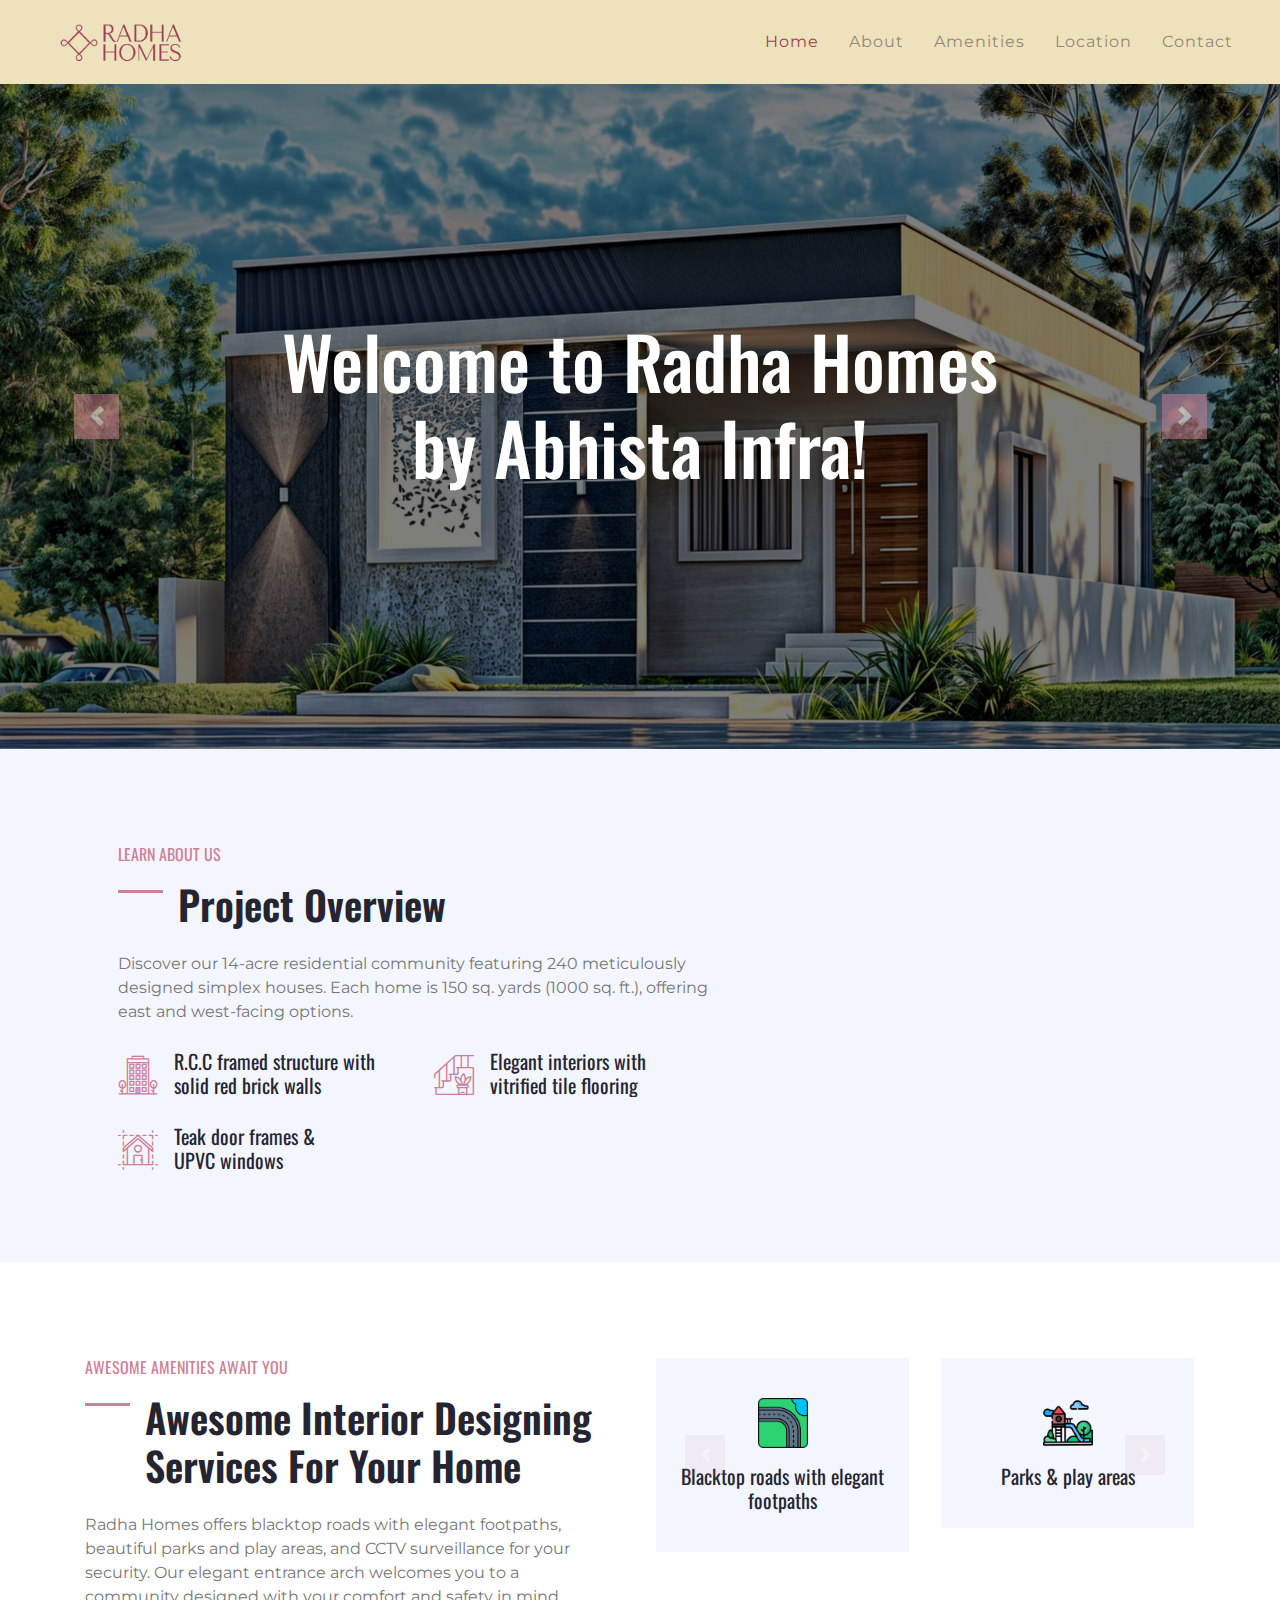
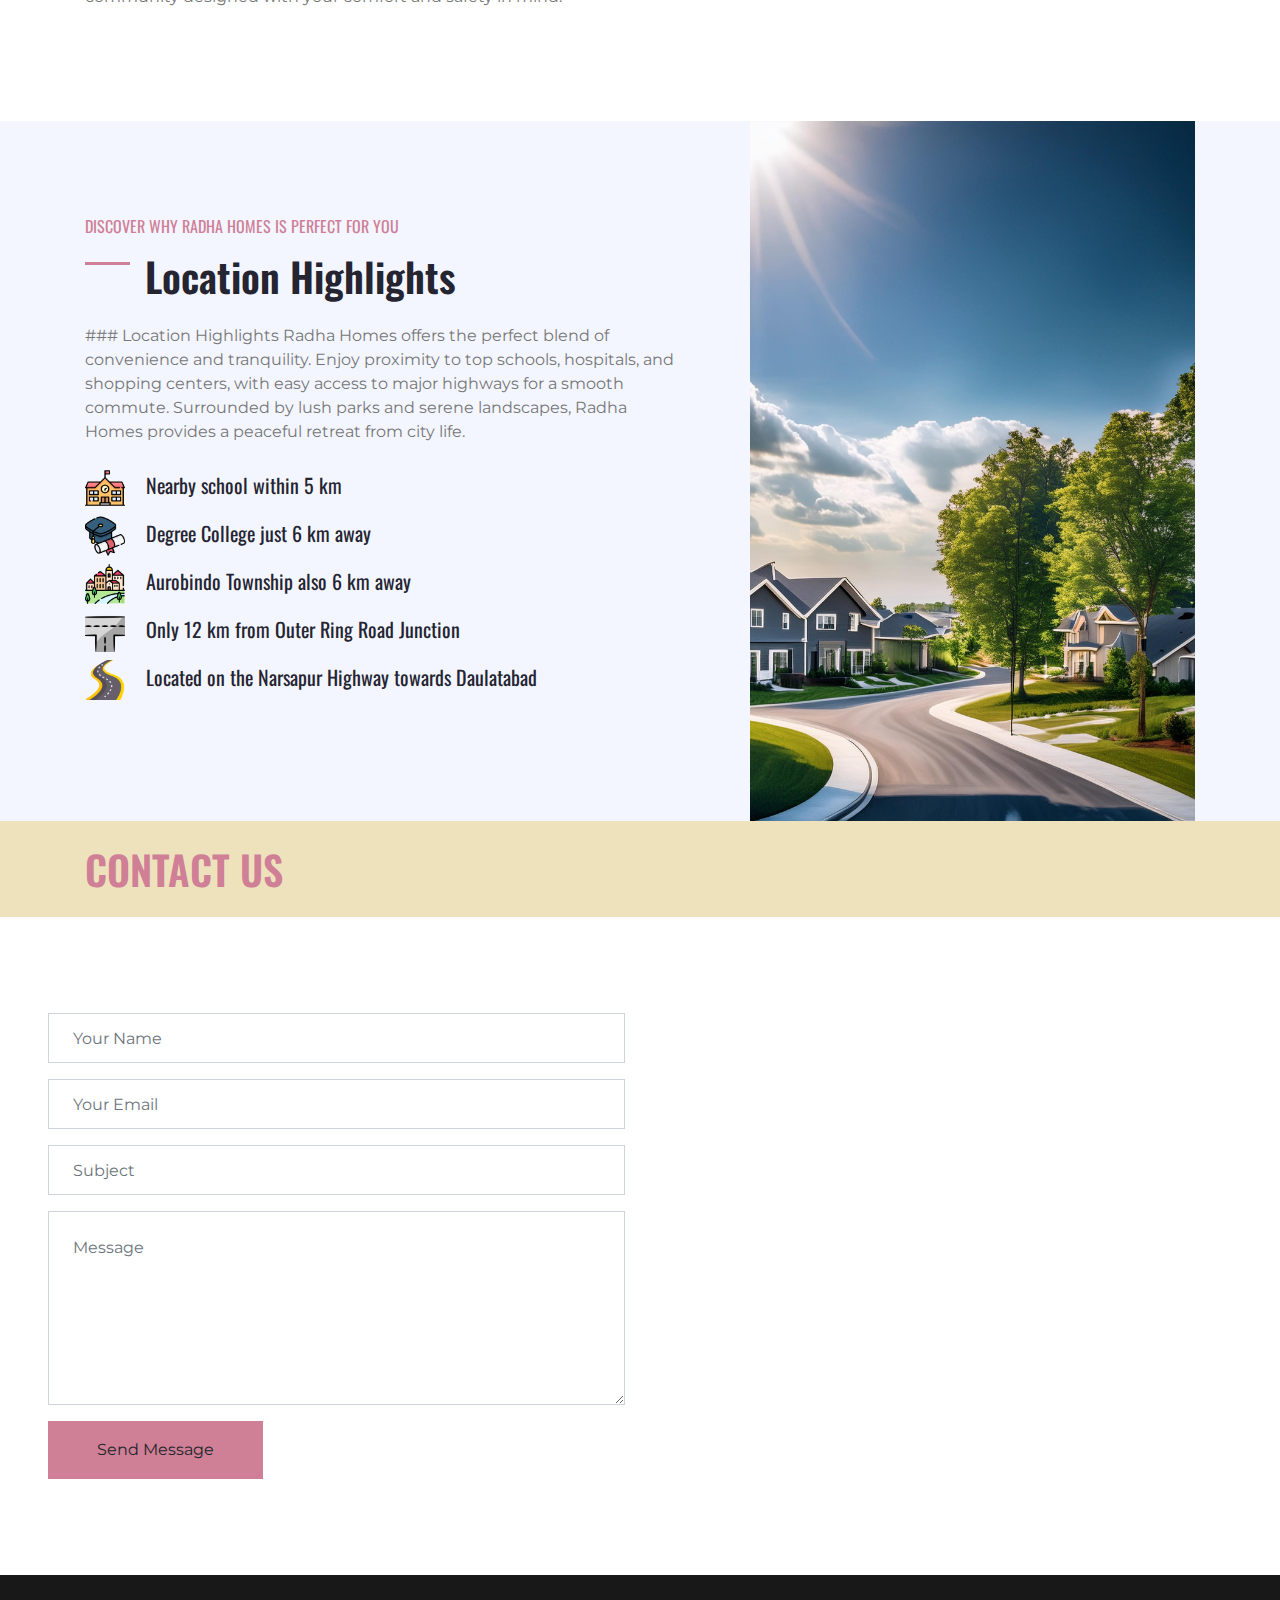
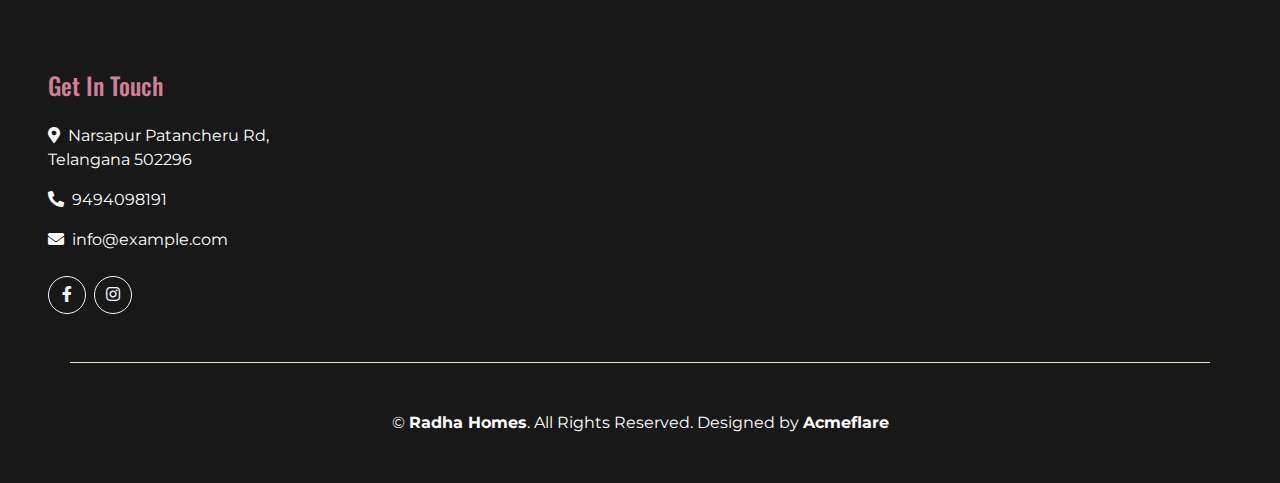
==== index.html @ 8b3983b4 "first commit" ====
<!DOCTYPE html>
<html lang="en">

<head>
    <meta charset="utf-8">
    <title>Radha Homes</title>
    <meta content="width=device-width, initial-scale=1.0" name="viewport">
    <meta content="Free HTML Templates" name="keywords">
    <meta content="Free HTML Templates" name="description">

    <!-- Favicon -->
    <link href="img/logo-only.png" rel="icon">

    <!-- Google Web Fonts -->
    <link href="https://fonts.googleapis.com/css2?family=Montserrat&family=Oswald:wght@400;500;600&display=swap" rel="stylesheet"> 

    <!-- Font Awesome -->
    <link href="https://cdnjs.cloudflare.com/ajax/libs/font-awesome/5.10.0/css/all.min.css" rel="stylesheet">

    <!-- Flaticon Font -->
    <link href="lib/flaticon/font/flaticon.css" rel="stylesheet">

    <!-- Libraries Stylesheet -->
    <link href="lib/owlcarousel/assets/owl.carousel.min.css" rel="stylesheet">
    <link href="lib/lightbox/css/lightbox.min.css" rel="stylesheet">

    <!-- Customized Bootstrap Stylesheet -->
    <link href="css/style.css" rel="stylesheet">
</head>

<body>
    <!-- Topbar Start -->

    <!-- Topbar End -->


    <!-- Navbar Start -->
 
      
            <nav class="navbar navbar-expand-lg bg-secondary navbar-dark py-3 py-lg-0 pl-3 pl-lg-5">
                <a href="" class="navbar-brand">
                  <img style="height: 50px;" src="img/logo.png" alt="">
                </a>
                <button type="button" class="navbar-toggler" data-toggle="collapse" data-target="#navbarCollapse">
                    <span class="navbar-toggler-icon"></span>
                </button>
                <div style="color: #9b3d57;" class="collapse navbar-collapse justify-content-between px-3" id="navbarCollapse">
                    <div class="navbar-nav ml-auto py-0">
                        <a href="index.html" class="nav-item nav-link active">Home</a>
                        <a href="#about" class="nav-item nav-link">About</a>
                        <a href="#Amenities" class="nav-item nav-link">Amenities</a>
                        <a href="#Location" class="nav-item nav-link"> Location</a>
                   
                        <a href="#contact" class="nav-item nav-link">Contact</a>
                    </div>
                </div>
            </nav>
    
    <!-- Navbar End -->


    <!-- Under Nav Start -->

    <!-- Under Nav End -->


    <!-- Carousel Start -->
    <div class="container-fluid p-0">
        <div id="header-carousel" class="carousel slide" data-ride="carousel">
            <div class="carousel-inner">
                <div class="carousel-item active">
                    <img class="w-100" src="img/carousel-1.jpg" alt="Image">
                    <div class="carousel-caption d-flex flex-column align-items-center justify-content-center">
                        <div class="p-3" style="max-width: 800px;">
                         
                            <h4 class="display-3 text-white mb-md-4">Welcome to Radha Homes by Abhista Infra! </h4>
                  
                        </div>
                    </div>
                </div>
                <div class="carousel-item">
                    <img class="w-100" src="img/carousel-2.jpg" alt="Image">
                    <div class="carousel-caption d-flex flex-column align-items-center justify-content-center">
                        <div class="p-3" style="max-width: 800px;">
                            <h4 class="text-primary text-uppercase font-weight-normal mb-md-3">Radha Homes</h4>
                            <h2 class="  text-white mb-md-4">" Experience a blend of comfort, security, and community living at Radha Homes!"</h2>
                  
                        </div>
                    </div>
                </div>
            </div>
            <a class="carousel-control-prev" href="#header-carousel" data-slide="prev">
                <div class="btn btn-primary" style="width: 45px; height: 45px;">
                    <span class="carousel-control-prev-icon mb-n2"></span>
                </div>
            </a>
            <a class="carousel-control-next" href="#header-carousel" data-slide="next">
                <div class="btn btn-primary" style="width: 45px; height: 45px;">
                    <span class="carousel-control-next-icon mb-n2"></span>
                </div>
            </a>
        </div>
    </div>
    <!-- Carousel End -->


    <!-- About Start -->
     <section id="about">
    <div class="container-fluid bg-light">
        <div class="container">
            <div class="row">
            
                <div class="col-lg-7 m-0 my-lg-5 pt-5 pb-5 pb-lg-2 pl-lg-5">
                    <h6 class="text-primary font-weight-normal text-uppercase mb-3">Learn About Us</h6>
                    <h1 class="mb-4 section-title"> Project Overview
                    </h1>
                    <p>
                        Discover our 14-acre residential community featuring 240 meticulously designed simplex houses. Each home is 150 sq. yards (1000 sq. ft.), offering east and west-facing options.
                    </p>
                    <div class="row py-2">
                        <div class="col-sm-6">
                            <div class="d-flex align-items-center mb-4">
                                <h1 class="flaticon-office font-weight-normal text-primary m-0 mr-3"></h1>
                                <h5 class="text-truncate m-0">R.C.C framed structure with  <br>solid red brick walls
                                </h5>
                            </div>
                        </div>
                        <div class="col-sm-6">
                            <div class="d-flex align-items-center mb-4">
                                <h1 class="flaticon-stairs font-weight-normal text-primary m-0 mr-3"></h1>
                                <h5 class="text-truncate m-0">Elegant interiors with  <br>vitrified tile flooring

                                </h5>
                            </div>
                        </div>
                        <div class="col-sm-6">
                            <div class="d-flex align-items-center mb-4">
                                <h1 class=" flaticon-house font-weight-normal text-primary m-0 mr-3"></h1>
                                <h5 class="text-truncate m-0">Teak door frames & <br> UPVC windows
                                </h5>
                            </div>
                        </div>
                     
                        </div>
                    </div>
                </div>
            </div>
        </div>
    </div>
</section>
    <!-- About End -->


    <!-- Services Start -->
     <section id="Amenities">
    <div class="container-fluid py-5">
        <div class="container py-5">
            <div class="row">
                <div class="col-lg-6 pr-lg-5">
                    <h6 class="text-primary font-weight-normal text-uppercase mb-3">Awesome Amenities Await You</h6>
                    <h1 class="mb-4 section-title">Awesome Interior Designing Services For Your Home</h1>
                    <p>
                     

                        Radha Homes offers blacktop roads with elegant footpaths, beautiful parks and play areas, and CCTV surveillance for your security. Our elegant entrance arch welcomes you to a community designed with your comfort and safety in mind.
        
                </div>
                <div class="col-lg-6 p-0 pt-5 pt-lg-0">
                    <div class="owl-carousel service-carousel position-relative">
                        <div class="d-flex flex-column text-center bg-light mx-3 p-4">
                            <h3 class=" display-3 font-weight-normal text-primary mb-3"></h3>
                            <div class="d-flex justify-content-center mb-3">
                                <img style="width: 50px; height: 50px;" src="img/Blacktop roads with elegant footpaths.png" alt="">
                            </div>
                            <h5 class="mb-3">Blacktop roads with elegant footpaths
                            </h5>
                           
                        </div>
                        <div class="d-flex flex-column text-center bg-light mx-3 p-4">
                            <h3 class=" display-3 font-weight-normal text-primary mb-3"></h3>
                            <div class="d-flex justify-content-center mb-3">
                                <img style="width: 50px; height: 50px;" src="img/park.png" alt="">
                            </div>
                            <h5 class="mb-3">Parks & play areas
                            </h5>
                           
                        </div>
                        <div class="d-flex flex-column text-center bg-light mx-3 p-4">
                            <h3 class=" display-3 font-weight-normal text-primary mb-3"></h3>
                            <div class="d-flex justify-content-center mb-3">
                                <img style="width: 50px; height: 50px;" src="img/cctv.png" alt="">
                            </div>
                            <h5 class="mb-3">CCTV surveillance for security
                            </h5>
                           
                        </div>
                        <div class="d-flex flex-column text-center bg-light mx-3 p-4">
                            <h3 class=" display-3 font-weight-normal text-primary mb-3"></h3>
                            <div class="d-flex justify-content-center mb-3">
                                <img style="width: 50px; height: 50px;" src="img/entrance.png" alt="">
                            </div>
                            <h5 class="mb-3"> Elegant entrance arch

                            </h5>
                           
                        </div>
                    </div>
                </div>
            </div>
        </div>
    </div>
</section>
    <!-- Services End -->


    <!-- Features Start -->
     <section id="Location">
    <div class="container-fluid bg-light">
        <div class="container">
            <div class="row">
                <div class="col-lg-7 mt-5 py-5 pr-lg-5">
                    <h6 class="text-primary font-weight-normal text-uppercase mb-3">Discover Why Radha Homes is Perfect for You</h6>
                    <h1 class="mb-4 section-title"> Location Highlights</h1>
                    <p class="mb-4">
                        ### Location Highlights

                        Radha Homes offers the perfect blend of convenience and tranquility. Enjoy proximity to top schools, hospitals, and shopping centers, with easy access to major highways for a smooth commute. Surrounded by lush parks and serene landscapes, Radha Homes provides a peaceful retreat from city life.                    </p>
                        <ul class="list-inline">
                            <li>
                                <h5>
                                    <img src="img/school.png" alt="check" class="text-primary mr-3" style="width: 2em; height: 2em;">
                                    Nearby school within 5 km

                                </h5>
                            </li>
                            <li>
                                <h5>
                                    <img src="img/Degree College.png" alt="check" class="text-primary mr-3" style="width: 2em; height: 2em;">
                                    Degree College just 6 km away

                                </h5>
                            </li>
                            <li>
                                <h5>
                                    <img src="img/Aurobindo Township.png" alt="check" class="text-primary mr-3" style="width: 2em; height: 2em;">
                                    Aurobindo Township also 6 km away

                                </h5>
                            </li>
                            <li>
                                <h5>
                                    <img src="img/road junction.png" alt="check" class="text-primary mr-3" style="width: 2em; height: 2em;">
                                    Only 12 km from Outer Ring Road Junction

                                </h5>
                            </li>
                            <li>
                                <h5>
                                    <img src="img/highway.png" alt="check" class="text-primary mr-3" style="width: 2em; height: 2em;">
                                    Located on the Narsapur Highway towards Daulatabad

                                </h5>
                            </li>
                        </ul>
                        
               
                </div>
                <div class="col-lg-5">
                    <div class="d-flex flex-column align-items-center justify-content-center  overflow-hidden">
                        <img style="height: 700px;" class="" src="img/feature.jpg" alt="">
                    </div>
                </div>
            </div>
        </div>
    </div>
</section>
    <!-- Features End -->

  <section id="contact">

    <div class="container-fluid bg-secondary ">
        <div class="container ">
            <div class="row align-items-center py-4">
                <div class="col-md-6 text-center text-md-left">
                    <h1 class="mb-4 mb-md-0 text-primary text-uppercase">Contact Us</h1>
                </div>
          
            </div>
        </div>
    </div>

    <div class="container-fluid bg-white">
        
            <div class="row">
                
                <div class="col-lg-6 mb-5 my-lg-5 py-5 pl-lg-5 ml-auto">
                    <div class="contact-form">
                        <div id="success"></div>
                        <form name="sentMessage" id="contactForm" novalidate="novalidate">
                            <div class="control-group">
                                <input type="text" class="form-control p-4" id="name" placeholder="Your Name" required="required" data-validation-required-message="Please enter your name" />
                                <p class="help-block text-danger"></p>
                            </div>
                            <div class="control-group">
                                <input type="email" class="form-control p-4" id="email" placeholder="Your Email" required="required" data-validation-required-message="Please enter your email" />
                                <p class="help-block text-danger"></p>
                            </div>
                            <div class="control-group">
                                <input type="text" class="form-control p-4" id="subject" placeholder="Subject" required="required" data-validation-required-message="Please enter a subject" />
                                <p class="help-block text-danger"></p>
                            </div>
                            <div class="control-group">
                                <textarea class="form-control p-4" rows="6" id="message" placeholder="Message" required="required" data-validation-required-message="Please enter your message"></textarea>
                                <p class="help-block text-danger"></p>
                            </div>
                            <div>
                                <button class="btn btn-primary py-3 px-5" type="submit" id="sendMessageButton">Send Message</button>
                            </div>
                        </form>
                    </div>
                </div>
                <div class="col-lg-6 ml-auto my-lg-5 ">
                    <iframe src="https://www.google.com/maps/embed?pb=!1m17!1m12!1m3!1d3802.311830197046!2d78.229247!3d17.635384000000002!2m3!1f0!2f0!3f0!3m2!1i1024!2i768!4f13.1!3m2!1m1!2zMTfCsDM4JzA3LjQiTiA3OMKwMTMnNDUuMyJF!5e0!3m2!1sen!2sin!4v1721316674408!5m2!1sen!2sin" width="100%" height="100%" style="border:0;" allowfullscreen="" loading="lazy" referrerpolicy="no-referrer-when-downgrade"></iframe>
                </div>
            </div>
        
    </div>
</section>  


 


    <!-- Footer Start -->
    <div class="container-fluid bg-dark text-white py-5 px-sm-3 px-md-5">
        <div class="row pt-5">
            <div class="col-lg-3 col-md-6 mb-5">
                <h4 class="text-primary mb-4">Get In Touch</h4>
                <p><i class="fa fa-map-marker-alt mr-2"></i>Narsapur Patancheru Rd, Telangana 502296</p>
                <p><i class="fa fa-phone-alt mr-2"></i>9494098191                </p>
                <p><i class="fa fa-envelope mr-2"></i>info@example.com</p>
                <div class="d-flex justify-content-start mt-4">
        
                    <a class="btn btn-outline-light rounded-circle text-center mr-2 px-0" style="width: 38px; height: 38px;" href="https://www.facebook.com/profile.php?id=61561901894108" target="_blank"><i class="fab fa-facebook-f"></i></a>
                 
                    <a class="btn btn-outline-light rounded-circle text-center mr-2 px-0" style="width: 38px; height: 38px;" href="https://www.instagram.com/radha.homes/" target="_blank"><i class="fab fa-instagram"></i></a>
                </div>
            </div>
     
      
        </div>
        <div class="container border-top border-secondary pt-5">
            <p class="m-0 text-center text-white">
                &copy; <a class="text-white font-weight-bold" href="#">Radha Homes</a>. All Rights Reserved. Designed by
                <a class="text-white font-weight-bold" href="https://www.acmeflare.in/">Acmeflare</a>
            </p>
        </div>
    </div>
    <!-- Footer End -->


    <!-- Back to Top -->
    <a href="#" class="btn btn-lg btn-primary back-to-top"><i class="fa fa-angle-double-up"></i></a>


    <!-- JavaScript Libraries -->
    <script src="https://code.jquery.com/jquery-3.4.1.min.js"></script>
    <script src="https://stackpath.bootstrapcdn.com/bootstrap/4.4.1/js/bootstrap.bundle.min.js"></script>
    <script src="lib/easing/easing.min.js"></script>
    <script src="lib/owlcarousel/owl.carousel.min.js"></script>
    <script src="lib/isotope/isotope.pkgd.min.js"></script>
    <script src="lib/lightbox/js/lightbox.min.js"></script>

    <!-- Contact Javascript File -->
    <script src="mail/jqBootstrapValidation.min.js"></script>
    <script src="mail/contact.js"></script>

    <!-- Template Javascript -->
    <script src="js/main.js"></script>
</body>

</html>
---- lib/flaticon/font/flaticon.css ----
/*
  	Flaticon icon font: Flaticon
  	Creation date: 12/11/2020 10:28
  	*/

@font-face {
  font-family: "Flaticon";
  src: url("./Flaticon.eot");
  src: url("./Flaticon.eot?#iefix") format("embedded-opentype"),
       url("./Flaticon.woff2") format("woff2"),
       url("./Flaticon.woff") format("woff"),
       url("./Flaticon.ttf") format("truetype"),
       url("./Flaticon.svg#Flaticon") format("svg");
  font-weight: normal;
  font-style: normal;
}

@media screen and (-webkit-min-device-pixel-ratio:0) {
  @font-face {
    font-family: "Flaticon";
    src: url("./Flaticon.svg#Flaticon") format("svg");
  }
}

[class^="flaticon-"]:before, [class*=" flaticon-"]:before,
[class^="flaticon-"]:after, [class*=" flaticon-"]:after {   
  font-family: Flaticon;
        font-size: 20px;
font-style: normal;
margin-left: 20px;
}

.flaticon-stairs:before { content: "\f100"; }
.flaticon-living-room:before { content: "\f101"; }
.flaticon-brickwall:before { content: "\f102"; }
.flaticon-kitchen:before { content: "\f103"; }
.flaticon-bedroom:before { content: "\f104"; }
.flaticon-house:before { content: "\f105"; }
.flaticon-bathroom:before { content: "\f106"; }
.flaticon-office:before { content: "\f107"; }
.flaticon-email:before { content: "\f108"; }
.flaticon-telephone:before { content: "\f109"; }
---- css/style.css ----
/******* Bootstrap Theming ********/
/*!
 * Bootstrap v4.5.3 (https://getbootstrap.com/)
 * Copyright 2011-2020 The Bootstrap Authors
 * Copyright 2011-2020 Twitter, Inc.
 * Licensed under MIT (https://github.com/twbs/bootstrap/blob/main/LICENSE)
 */
:root {
  --blue: #007bff;
  --indigo: #6610f2;
  --purple: #6f42c1;
  --pink: #e83e8c;
  --red: #dc3545;
  --orange: #fd7e14;
  --yellow: #ffc107;
  --green: #28a745;
  --teal: #20c997;
  --cyan: #17a2b8;
  --white: #fff;
  --gray: #6c757d;
  --gray-dark: #343a40;
  --primary: #cf7f96;
  --secondary: #eee2bc;;
  --success: #28a745;
  --info: #17a2b8;
  --warning: #ffc107;
  --danger: #dc3545;
  --light: #F3F6FF;
  --dark: #181818;
  --breakpoint-xs: 0;
  --breakpoint-sm: 576px;
  --breakpoint-md: 768px;
  --breakpoint-lg: 992px;
  --breakpoint-xl: 1200px;
  --font-family-sans-serif: "Montserrat", sans-serif;
  --font-family-monospace: SFMono-Regular, Menlo, Monaco, Consolas, "Liberation Mono", "Courier New", monospace;
}

*,
*::before,
*::after {
  box-sizing: border-box;
}

html {
  font-family: sans-serif;
  line-height: 1.15;
  -webkit-text-size-adjust: 100%;
  -webkit-tap-highlight-color: rgba(0, 0, 0, 0);
}

article, aside, figcaption, figure, footer, header, hgroup, main, nav, section {
  display: block;
}

body {
  margin: 0;
  font-family: "Montserrat", sans-serif;
  font-size: 1rem;
  font-weight: 400;
  line-height: 1.5;
  color: #777777;
  text-align: left;
  background-color: #fff;
}

[tabindex="-1"]:focus:not(:focus-visible) {
  outline: 0 !important;
}

hr {
  box-sizing: content-box;
  height: 0;
  overflow: visible;
}

h1, h2, h3, h4, h5, h6 {
  margin-top: 0;
  margin-bottom: 0.5rem;
}

p {
  margin-top: 0;
  margin-bottom: 1rem;
}

abbr[title],
abbr[data-original-title] {
  text-decoration: underline;
  text-decoration: underline dotted;
  cursor: help;
  border-bottom: 0;
  text-decoration-skip-ink: none;
}

address {
  margin-bottom: 1rem;
  font-style: normal;
  line-height: inherit;
}

ol,
ul,
dl {
  margin-top: 0;
  margin-bottom: 1rem;
}

ol ol,
ul ul,
ol ul,
ul ol {
  margin-bottom: 0;
}

dt {
  font-weight: 700;
}

dd {
  margin-bottom: .5rem;
  margin-left: 0;
}

blockquote {
  margin: 0 0 1rem;
}

b,
strong {
  font-weight: bolder;
}

small {
  font-size: 80%;
}

sub,
sup {
  position: relative;
  font-size: 75%;
  line-height: 0;
  vertical-align: baseline;
}

sub {
  bottom: -.25em;
}

sup {
  top: -.5em;
}

a {
  color: #cf7f96;
  text-decoration: none;
  background-color: transparent;
}

a:hover {
  color: #cc902a;
  text-decoration: underline;
}

a:not([href]):not([class]) {
  color: inherit;
  text-decoration: none;
}

a:not([href]):not([class]):hover {
  color: inherit;
  text-decoration: none;
}

pre,
code,
kbd,
samp {
  font-family: SFMono-Regular, Menlo, Monaco, Consolas, "Liberation Mono", "Courier New", monospace;
  font-size: 1em;
}

pre {
  margin-top: 0;
  margin-bottom: 1rem;
  overflow: auto;
  -ms-overflow-style: scrollbar;
}

figure {
  margin: 0 0 1rem;
}

img {
  vertical-align: middle;
  border-style: none;
}

svg {
  overflow: hidden;
  vertical-align: middle;
}

table {
  border-collapse: collapse;
}

caption {
  padding-top: 0.75rem;
  padding-bottom: 0.75rem;
  color: #6c757d;
  text-align: left;
  caption-side: bottom;
}

th {
  text-align: inherit;
  text-align: -webkit-match-parent;
}

label {
  display: inline-block;
  margin-bottom: 0.5rem;
}

button {
  border-radius: 0;
}

button:focus {
  outline: 1px dotted;
  outline: 5px auto -webkit-focus-ring-color;
}

input,
button,
select,
optgroup,
textarea {
  margin: 0;
  font-family: inherit;
  font-size: inherit;
  line-height: inherit;
}

button,
input {
  overflow: visible;
}

button,
select {
  text-transform: none;
}

[role="button"] {
  cursor: pointer;
}

select {
  word-wrap: normal;
}

button,
[type="button"],
[type="reset"],
[type="submit"] {
  -webkit-appearance: button;
}

button:not(:disabled),
[type="button"]:not(:disabled),
[type="reset"]:not(:disabled),
[type="submit"]:not(:disabled) {
  cursor: pointer;
}

button::-moz-focus-inner,
[type="button"]::-moz-focus-inner,
[type="reset"]::-moz-focus-inner,
[type="submit"]::-moz-focus-inner {
  padding: 0;
  border-style: none;
}

input[type="radio"],
input[type="checkbox"] {
  box-sizing: border-box;
  padding: 0;
}

textarea {
  overflow: auto;
  resize: vertical;
}

fieldset {
  min-width: 0;
  padding: 0;
  margin: 0;
  border: 0;
}

legend {
  display: block;
  width: 100%;
  max-width: 100%;
  padding: 0;
  margin-bottom: .5rem;
  font-size: 1.5rem;
  line-height: inherit;
  color: inherit;
  white-space: normal;
}

@media (max-width: 1200px) {
  legend {
    font-size: calc(1.275rem + 0.3vw) ;
  }
}

progress {
  vertical-align: baseline;
}

[type="number"]::-webkit-inner-spin-button,
[type="number"]::-webkit-outer-spin-button {
  height: auto;
}

[type="search"] {
  outline-offset: -2px;
  -webkit-appearance: none;
}

[type="search"]::-webkit-search-decoration {
  -webkit-appearance: none;
}

::-webkit-file-upload-button {
  font: inherit;
  -webkit-appearance: button;
}

output {
  display: inline-block;
}

summary {
  display: list-item;
  cursor: pointer;
}

template {
  display: none;
}

[hidden] {
  display: none !important;
}

h1, h2, h3, h4, h5, h6,
.h1, .h2, .h3, .h4, .h5, .h6 {
  margin-bottom: 0.5rem;
  font-family: "Oswald", sans-serif;
  font-weight: 500;
  line-height: 1.2;
  color: #252531;
}

h1, .h1 {
  font-size: 2.5rem;
}

@media (max-width: 1200px) {
  h1, .h1 {
    font-size: calc(1.375rem + 1.5vw) ;
  }
}

h2, .h2 {
  font-size: 2rem;
}

@media (max-width: 1200px) {
  h2, .h2 {
    font-size: calc(1.325rem + 0.9vw) ;
  }
}

h3, .h3 {
  font-size: 1.75rem;
}

@media (max-width: 1200px) {
  h3, .h3 {
    font-size: calc(1.3rem + 0.6vw) ;
  }
}

h4, .h4 {
  font-size: 1.5rem;
}

@media (max-width: 1200px) {
  h4, .h4 {
    font-size: calc(1.275rem + 0.3vw) ;
  }
}

h5, .h5 {
  font-size: 1.25rem;
}

h6, .h6 {
  font-size: 1rem;
}

.lead {
  font-size: 1.25rem;
  font-weight: 300;
}

.display-1 {
  font-size: 6rem;
  font-weight: 300;
  line-height: 1.2;
}

@media (max-width: 1200px) {
  .display-1 {
    font-size: calc(1.725rem + 5.7vw) ;
  }
}

.display-2 {
  font-size: 5.5rem;
  font-weight: 300;
  line-height: 1.2;
}

@media (max-width: 1200px) {
  .display-2 {
    font-size: calc(1.675rem + 5.1vw) ;
  }
}

.display-3 {
  font-size: 4.5rem;
  font-weight: 300;
  line-height: 1.2;
}

@media (max-width: 1200px) {
  .display-3 {
    font-size: calc(1.575rem + 3.9vw) ;
  }
}

.display-4 {
  font-size: 3.5rem;
  font-weight: 300;
  line-height: 1.2;
}

@media (max-width: 1200px) {
  .display-4 {
    font-size: calc(1.475rem + 2.7vw) ;
  }
}

hr {
  margin-top: 1rem;
  margin-bottom: 1rem;
  border: 0;
  border-top: 1px solid rgba(0, 0, 0, 0.1);
}

small,
.small {
  font-size: 80%;
  font-weight: 400;
}

mark,
.mark {
  padding: 0.2em;
  background-color: #fcf8e3;
}

.list-unstyled {
  padding-left: 0;
  list-style: none;
}

.list-inline {
  padding-left: 0;
  list-style: none;
}

.list-inline-item {
  display: inline-block;
}

.list-inline-item:not(:last-child) {
  margin-right: 0.5rem;
}

.initialism {
  font-size: 90%;
  text-transform: uppercase;
}

.blockquote {
  margin-bottom: 1rem;
  font-size: 1.25rem;
}

.blockquote-footer {
  display: block;
  font-size: 80%;
  color: #6c757d;
}

.blockquote-footer::before {
  content: "\2014\00A0";
}

.img-fluid {
  max-width: 100%;
  height: auto;
}

.img-thumbnail {
  padding: 0.25rem;
  background-color: #fff;
  border: 1px solid #dee2e6;
  max-width: 100%;
  height: auto;
}

.figure {
  display: inline-block;
}

.figure-img {
  margin-bottom: 0.5rem;
  line-height: 1;
}

.figure-caption {
  font-size: 90%;
  color: #6c757d;
}

code {
  font-size: 87.5%;
  color: #e83e8c;
  word-wrap: break-word;
}

a > code {
  color: inherit;
}

kbd {
  padding: 0.2rem 0.4rem;
  font-size: 87.5%;
  color: #fff;
  background-color: #212529;
}

kbd kbd {
  padding: 0;
  font-size: 100%;
  font-weight: 700;
}

pre {
  display: block;
  font-size: 87.5%;
  color: #212529;
}

pre code {
  font-size: inherit;
  color: inherit;
  word-break: normal;
}

.pre-scrollable {
  max-height: 340px;
  overflow-y: scroll;
}

.container,
.container-fluid,
.container-sm,
.container-md,
.container-lg,
.container-xl {
  width: 100%;
  padding-right: 15px;
  padding-left: 15px;
  margin-right: auto;
  margin-left: auto;
}

@media (min-width: 576px) {
  .container, .container-sm {
    max-width: 540px;
  }
}

@media (min-width: 768px) {
  .container, .container-sm, .container-md {
    max-width: 720px;
  }
}

@media (min-width: 992px) {
  .container, .container-sm, .container-md, .container-lg {
    max-width: 960px;
  }
}

@media (min-width: 1200px) {
  .container, .container-sm, .container-md, .container-lg, .container-xl {
    max-width: 1140px;
  }
}

.row {
  display: flex;
  flex-wrap: wrap;
  margin-right: -15px;
  margin-left: -15px;
}

.no-gutters {
  margin-right: 0;
  margin-left: 0;
}

.no-gutters > .col,
.no-gutters > [class*="col-"] {
  padding-right: 0;
  padding-left: 0;
}

.col-1, .col-2, .col-3, .col-4, .col-5, .col-6, .col-7, .col-8, .col-9, .col-10, .col-11, .col-12, .col,
.col-auto, .col-sm-1, .col-sm-2, .col-sm-3, .col-sm-4, .col-sm-5, .col-sm-6, .col-sm-7, .col-sm-8, .col-sm-9, .col-sm-10, .col-sm-11, .col-sm-12, .col-sm,
.col-sm-auto, .col-md-1, .col-md-2, .col-md-3, .col-md-4, .col-md-5, .col-md-6, .col-md-7, .col-md-8, .col-md-9, .col-md-10, .col-md-11, .col-md-12, .col-md,
.col-md-auto, .col-lg-1, .col-lg-2, .col-lg-3, .col-lg-4, .col-lg-5, .col-lg-6, .col-lg-7, .col-lg-8, .col-lg-9, .col-lg-10, .col-lg-11, .col-lg-12, .col-lg,
.col-lg-auto, .col-xl-1, .col-xl-2, .col-xl-3, .col-xl-4, .col-xl-5, .col-xl-6, .col-xl-7, .col-xl-8, .col-xl-9, .col-xl-10, .col-xl-11, .col-xl-12, .col-xl,
.col-xl-auto {
  position: relative;
  width: 100%;
  padding-right: 15px;
  padding-left: 15px;
}

.col {
  flex-basis: 0;
  flex-grow: 1;
  max-width: 100%;
}

.row-cols-1 > * {
  flex: 0 0 100%;
  max-width: 100%;
}

.row-cols-2 > * {
  flex: 0 0 50%;
  max-width: 50%;
}

.row-cols-3 > * {
  flex: 0 0 33.33333%;
  max-width: 33.33333%;
}

.row-cols-4 > * {
  flex: 0 0 25%;
  max-width: 25%;
}

.row-cols-5 > * {
  flex: 0 0 20%;
  max-width: 20%;
}

.row-cols-6 > * {
  flex: 0 0 16.66667%;
  max-width: 16.66667%;
}

.col-auto {
  flex: 0 0 auto;
  width: auto;
  max-width: 100%;
}

.col-1 {
  flex: 0 0 8.33333%;
  max-width: 8.33333%;
}

.col-2 {
  flex: 0 0 16.66667%;
  max-width: 16.66667%;
}

.col-3 {
  flex: 0 0 25%;
  max-width: 25%;
}

.col-4 {
  flex: 0 0 33.33333%;
  max-width: 33.33333%;
}

.col-5 {
  flex: 0 0 41.66667%;
  max-width: 41.66667%;
}

.col-6 {
  flex: 0 0 50%;
  max-width: 50%;
}

.col-7 {
  flex: 0 0 58.33333%;
  max-width: 58.33333%;
}

.col-8 {
  flex: 0 0 66.66667%;
  max-width: 66.66667%;
}

.col-9 {
  flex: 0 0 75%;
  max-width: 75%;
}

.col-10 {
  flex: 0 0 83.33333%;
  max-width: 83.33333%;
}

.col-11 {
  flex: 0 0 91.66667%;
  max-width: 91.66667%;
}

.col-12 {
  flex: 0 0 100%;
  max-width: 100%;
}

.order-first {
  order: -1;
}

.order-last {
  order: 13;
}

.order-0 {
  order: 0;
}

.order-1 {
  order: 1;
}

.order-2 {
  order: 2;
}

.order-3 {
  order: 3;
}

.order-4 {
  order: 4;
}

.order-5 {
  order: 5;
}

.order-6 {
  order: 6;
}

.order-7 {
  order: 7;
}

.order-8 {
  order: 8;
}

.order-9 {
  order: 9;
}

.order-10 {
  order: 10;
}

.order-11 {
  order: 11;
}

.order-12 {
  order: 12;
}

.offset-1 {
  margin-left: 8.33333%;
}

.offset-2 {
  margin-left: 16.66667%;
}

.offset-3 {
  margin-left: 25%;
}

.offset-4 {
  margin-left: 33.33333%;
}

.offset-5 {
  margin-left: 41.66667%;
}

.offset-6 {
  margin-left: 50%;
}

.offset-7 {
  margin-left: 58.33333%;
}

.offset-8 {
  margin-left: 66.66667%;
}

.offset-9 {
  margin-left: 75%;
}

.offset-10 {
  margin-left: 83.33333%;
}

.offset-11 {
  margin-left: 91.66667%;
}

@media (min-width: 576px) {
  .col-sm {
    flex-basis: 0;
    flex-grow: 1;
    max-width: 100%;
  }
  .row-cols-sm-1 > * {
    flex: 0 0 100%;
    max-width: 100%;
  }
  .row-cols-sm-2 > * {
    flex: 0 0 50%;
    max-width: 50%;
  }
  .row-cols-sm-3 > * {
    flex: 0 0 33.33333%;
    max-width: 33.33333%;
  }
  .row-cols-sm-4 > * {
    flex: 0 0 25%;
    max-width: 25%;
  }
  .row-cols-sm-5 > * {
    flex: 0 0 20%;
    max-width: 20%;
  }
  .row-cols-sm-6 > * {
    flex: 0 0 16.66667%;
    max-width: 16.66667%;
  }
  .col-sm-auto {
    flex: 0 0 auto;
    width: auto;
    max-width: 100%;
  }
  .col-sm-1 {
    flex: 0 0 8.33333%;
    max-width: 8.33333%;
  }
  .col-sm-2 {
    flex: 0 0 16.66667%;
    max-width: 16.66667%;
  }
  .col-sm-3 {
    flex: 0 0 25%;
    max-width: 25%;
  }
  .col-sm-4 {
    flex: 0 0 33.33333%;
    max-width: 33.33333%;
  }
  .col-sm-5 {
    flex: 0 0 41.66667%;
    max-width: 41.66667%;
  }
  .col-sm-6 {
    flex: 0 0 50%;
    max-width: 50%;
  }
  .col-sm-7 {
    flex: 0 0 58.33333%;
    max-width: 58.33333%;
  }
  .col-sm-8 {
    flex: 0 0 66.66667%;
    max-width: 66.66667%;
  }
  .col-sm-9 {
    flex: 0 0 75%;
    max-width: 75%;
  }
  .col-sm-10 {
    flex: 0 0 83.33333%;
    max-width: 83.33333%;
  }
  .col-sm-11 {
    flex: 0 0 91.66667%;
    max-width: 91.66667%;
  }
  .col-sm-12 {
    flex: 0 0 100%;
    max-width: 100%;
  }
  .order-sm-first {
    order: -1;
  }
  .order-sm-last {
    order: 13;
  }
  .order-sm-0 {
    order: 0;
  }
  .order-sm-1 {
    order: 1;
  }
  .order-sm-2 {
    order: 2;
  }
  .order-sm-3 {
    order: 3;
  }
  .order-sm-4 {
    order: 4;
  }
  .order-sm-5 {
    order: 5;
  }
  .order-sm-6 {
    order: 6;
  }
  .order-sm-7 {
    order: 7;
  }
  .order-sm-8 {
    order: 8;
  }
  .order-sm-9 {
    order: 9;
  }
  .order-sm-10 {
    order: 10;
  }
  .order-sm-11 {
    order: 11;
  }
  .order-sm-12 {
    order: 12;
  }
  .offset-sm-0 {
    margin-left: 0;
  }
  .offset-sm-1 {
    margin-left: 8.33333%;
  }
  .offset-sm-2 {
    margin-left: 16.66667%;
  }
  .offset-sm-3 {
    margin-left: 25%;
  }
  .offset-sm-4 {
    margin-left: 33.33333%;
  }
  .offset-sm-5 {
    margin-left: 41.66667%;
  }
  .offset-sm-6 {
    margin-left: 50%;
  }
  .offset-sm-7 {
    margin-left: 58.33333%;
  }
  .offset-sm-8 {
    margin-left: 66.66667%;
  }
  .offset-sm-9 {
    margin-left: 75%;
  }
  .offset-sm-10 {
    margin-left: 83.33333%;
  }
  .offset-sm-11 {
    margin-left: 91.66667%;
  }
}

@media (min-width: 768px) {
  .col-md {
    flex-basis: 0;
    flex-grow: 1;
    max-width: 100%;
  }
  .row-cols-md-1 > * {
    flex: 0 0 100%;
    max-width: 100%;
  }
  .row-cols-md-2 > * {
    flex: 0 0 50%;
    max-width: 50%;
  }
  .row-cols-md-3 > * {
    flex: 0 0 33.33333%;
    max-width: 33.33333%;
  }
  .row-cols-md-4 > * {
    flex: 0 0 25%;
    max-width: 25%;
  }
  .row-cols-md-5 > * {
    flex: 0 0 20%;
    max-width: 20%;
  }
  .row-cols-md-6 > * {
    flex: 0 0 16.66667%;
    max-width: 16.66667%;
  }
  .col-md-auto {
    flex: 0 0 auto;
    width: auto;
    max-width: 100%;
  }
  .col-md-1 {
    flex: 0 0 8.33333%;
    max-width: 8.33333%;
  }
  .col-md-2 {
    flex: 0 0 16.66667%;
    max-width: 16.66667%;
  }
  .col-md-3 {
    flex: 0 0 25%;
    max-width: 25%;
  }
  .col-md-4 {
    flex: 0 0 33.33333%;
    max-width: 33.33333%;
  }
  .col-md-5 {
    flex: 0 0 41.66667%;
    max-width: 41.66667%;
  }
  .col-md-6 {
    flex: 0 0 50%;
    max-width: 50%;
  }
  .col-md-7 {
    flex: 0 0 58.33333%;
    max-width: 58.33333%;
  }
  .col-md-8 {
    flex: 0 0 66.66667%;
    max-width: 66.66667%;
  }
  .col-md-9 {
    flex: 0 0 75%;
    max-width: 75%;
  }
  .col-md-10 {
    flex: 0 0 83.33333%;
    max-width: 83.33333%;
  }
  .col-md-11 {
    flex: 0 0 91.66667%;
    max-width: 91.66667%;
  }
  .col-md-12 {
    flex: 0 0 100%;
    max-width: 100%;
  }
  .order-md-first {
    order: -1;
  }
  .order-md-last {
    order: 13;
  }
  .order-md-0 {
    order: 0;
  }
  .order-md-1 {
    order: 1;
  }
  .order-md-2 {
    order: 2;
  }
  .order-md-3 {
    order: 3;
  }
  .order-md-4 {
    order: 4;
  }
  .order-md-5 {
    order: 5;
  }
  .order-md-6 {
    order: 6;
  }
  .order-md-7 {
    order: 7;
  }
  .order-md-8 {
    order: 8;
  }
  .order-md-9 {
    order: 9;
  }
  .order-md-10 {
    order: 10;
  }
  .order-md-11 {
    order: 11;
  }
  .order-md-12 {
    order: 12;
  }
  .offset-md-0 {
    margin-left: 0;
  }
  .offset-md-1 {
    margin-left: 8.33333%;
  }
  .offset-md-2 {
    margin-left: 16.66667%;
  }
  .offset-md-3 {
    margin-left: 25%;
  }
  .offset-md-4 {
    margin-left: 33.33333%;
  }
  .offset-md-5 {
    margin-left: 41.66667%;
  }
  .offset-md-6 {
    margin-left: 50%;
  }
  .offset-md-7 {
    margin-left: 58.33333%;
  }
  .offset-md-8 {
    margin-left: 66.66667%;
  }
  .offset-md-9 {
    margin-left: 75%;
  }
  .offset-md-10 {
    margin-left: 83.33333%;
  }
  .offset-md-11 {
    margin-left: 91.66667%;
  }
}

@media (min-width: 992px) {
  .col-lg {
    flex-basis: 0;
    flex-grow: 1;
    max-width: 100%;
  }
  .row-cols-lg-1 > * {
    flex: 0 0 100%;
    max-width: 100%;
  }
  .row-cols-lg-2 > * {
    flex: 0 0 50%;
    max-width: 50%;
  }
  .row-cols-lg-3 > * {
    flex: 0 0 33.33333%;
    max-width: 33.33333%;
  }
  .row-cols-lg-4 > * {
    flex: 0 0 25%;
    max-width: 25%;
  }
  .row-cols-lg-5 > * {
    flex: 0 0 20%;
    max-width: 20%;
  }
  .row-cols-lg-6 > * {
    flex: 0 0 16.66667%;
    max-width: 16.66667%;
  }
  .col-lg-auto {
    flex: 0 0 auto;
    width: auto;
    max-width: 100%;
  }
  .col-lg-1 {
    flex: 0 0 8.33333%;
    max-width: 8.33333%;
  }
  .col-lg-2 {
    flex: 0 0 16.66667%;
    max-width: 16.66667%;
  }
  .col-lg-3 {
    flex: 0 0 25%;
    max-width: 25%;
  }
  .col-lg-4 {
    flex: 0 0 33.33333%;
    max-width: 33.33333%;
  }
  .col-lg-5 {
    flex: 0 0 41.66667%;
    max-width: 41.66667%;
  }
  .col-lg-6 {
    flex: 0 0 50%;
    max-width: 50%;
  }
  .col-lg-7 {
    flex: 0 0 58.33333%;
    max-width: 58.33333%;
  }
  .col-lg-8 {
    flex: 0 0 66.66667%;
    max-width: 66.66667%;
  }
  .col-lg-9 {
    flex: 0 0 75%;
    max-width: 75%;
  }
  .col-lg-10 {
    flex: 0 0 83.33333%;
    max-width: 83.33333%;
  }
  .col-lg-11 {
    flex: 0 0 91.66667%;
    max-width: 91.66667%;
  }
  .col-lg-12 {
    flex: 0 0 100%;
    max-width: 100%;
  }
  .order-lg-first {
    order: -1;
  }
  .order-lg-last {
    order: 13;
  }
  .order-lg-0 {
    order: 0;
  }
  .order-lg-1 {
    order: 1;
  }
  .order-lg-2 {
    order: 2;
  }
  .order-lg-3 {
    order: 3;
  }
  .order-lg-4 {
    order: 4;
  }
  .order-lg-5 {
    order: 5;
  }
  .order-lg-6 {
    order: 6;
  }
  .order-lg-7 {
    order: 7;
  }
  .order-lg-8 {
    order: 8;
  }
  .order-lg-9 {
    order: 9;
  }
  .order-lg-10 {
    order: 10;
  }
  .order-lg-11 {
    order: 11;
  }
  .order-lg-12 {
    order: 12;
  }
  .offset-lg-0 {
    margin-left: 0;
  }
  .offset-lg-1 {
    margin-left: 8.33333%;
  }
  .offset-lg-2 {
    margin-left: 16.66667%;
  }
  .offset-lg-3 {
    margin-left: 25%;
  }
  .offset-lg-4 {
    margin-left: 33.33333%;
  }
  .offset-lg-5 {
    margin-left: 41.66667%;
  }
  .offset-lg-6 {
    margin-left: 50%;
  }
  .offset-lg-7 {
    margin-left: 58.33333%;
  }
  .offset-lg-8 {
    margin-left: 66.66667%;
  }
  .offset-lg-9 {
    margin-left: 75%;
  }
  .offset-lg-10 {
    margin-left: 83.33333%;
  }
  .offset-lg-11 {
    margin-left: 91.66667%;
  }
}

@media (min-width: 1200px) {
  .col-xl {
    flex-basis: 0;
    flex-grow: 1;
    max-width: 100%;
  }
  .row-cols-xl-1 > * {
    flex: 0 0 100%;
    max-width: 100%;
  }
  .row-cols-xl-2 > * {
    flex: 0 0 50%;
    max-width: 50%;
  }
  .row-cols-xl-3 > * {
    flex: 0 0 33.33333%;
    max-width: 33.33333%;
  }
  .row-cols-xl-4 > * {
    flex: 0 0 25%;
    max-width: 25%;
  }
  .row-cols-xl-5 > * {
    flex: 0 0 20%;
    max-width: 20%;
  }
  .row-cols-xl-6 > * {
    flex: 0 0 16.66667%;
    max-width: 16.66667%;
  }
  .col-xl-auto {
    flex: 0 0 auto;
    width: auto;
    max-width: 100%;
  }
  .col-xl-1 {
    flex: 0 0 8.33333%;
    max-width: 8.33333%;
  }
  .col-xl-2 {
    flex: 0 0 16.66667%;
    max-width: 16.66667%;
  }
  .col-xl-3 {
    flex: 0 0 25%;
    max-width: 25%;
  }
  .col-xl-4 {
    flex: 0 0 33.33333%;
    max-width: 33.33333%;
  }
  .col-xl-5 {
    flex: 0 0 41.66667%;
    max-width: 41.66667%;
  }
  .col-xl-6 {
    flex: 0 0 50%;
    max-width: 50%;
  }
  .col-xl-7 {
    flex: 0 0 58.33333%;
    max-width: 58.33333%;
  }
  .col-xl-8 {
    flex: 0 0 66.66667%;
    max-width: 66.66667%;
  }
  .col-xl-9 {
    flex: 0 0 75%;
    max-width: 75%;
  }
  .col-xl-10 {
    flex: 0 0 83.33333%;
    max-width: 83.33333%;
  }
  .col-xl-11 {
    flex: 0 0 91.66667%;
    max-width: 91.66667%;
  }
  .col-xl-12 {
    flex: 0 0 100%;
    max-width: 100%;
  }
  .order-xl-first {
    order: -1;
  }
  .order-xl-last {
    order: 13;
  }
  .order-xl-0 {
    order: 0;
  }
  .order-xl-1 {
    order: 1;
  }
  .order-xl-2 {
    order: 2;
  }
  .order-xl-3 {
    order: 3;
  }
  .order-xl-4 {
    order: 4;
  }
  .order-xl-5 {
    order: 5;
  }
  .order-xl-6 {
    order: 6;
  }
  .order-xl-7 {
    order: 7;
  }
  .order-xl-8 {
    order: 8;
  }
  .order-xl-9 {
    order: 9;
  }
  .order-xl-10 {
    order: 10;
  }
  .order-xl-11 {
    order: 11;
  }
  .order-xl-12 {
    order: 12;
  }
  .offset-xl-0 {
    margin-left: 0;
  }
  .offset-xl-1 {
    margin-left: 8.33333%;
  }
  .offset-xl-2 {
    margin-left: 16.66667%;
  }
  .offset-xl-3 {
    margin-left: 25%;
  }
  .offset-xl-4 {
    margin-left: 33.33333%;
  }
  .offset-xl-5 {
    margin-left: 41.66667%;
  }
  .offset-xl-6 {
    margin-left: 50%;
  }
  .offset-xl-7 {
    margin-left: 58.33333%;
  }
  .offset-xl-8 {
    margin-left: 66.66667%;
  }
  .offset-xl-9 {
    margin-left: 75%;
  }
  .offset-xl-10 {
    margin-left: 83.33333%;
  }
  .offset-xl-11 {
    margin-left: 91.66667%;
  }
}

.table {
  width: 100%;
  margin-bottom: 1rem;
  color: #777777;
}

.table th,
.table td {
  padding: 0.75rem;
  vertical-align: top;
  border-top: 1px solid #dee2e6;
}

.table thead th {
  vertical-align: bottom;
  border-bottom: 2px solid #dee2e6;
}

.table tbody + tbody {
  border-top: 2px solid #dee2e6;
}

.table-sm th,
.table-sm td {
  padding: 0.3rem;
}

.table-bordered {
  border: 1px solid #dee2e6;
}

.table-bordered th,
.table-bordered td {
  border: 1px solid #dee2e6;
}

.table-bordered thead th,
.table-bordered thead td {
  border-bottom-width: 2px;
}

.table-borderless th,
.table-borderless td,
.table-borderless thead th,
.table-borderless tbody + tbody {
  border: 0;
}

.table-striped tbody tr:nth-of-type(odd) {
  background-color: rgba(0, 0, 0, 0.05);
}

.table-hover tbody tr:hover {
  color: #777777;
  background-color: rgba(0, 0, 0, 0.075);
}

.table-primary,
.table-primary > th,
.table-primary > td {
  background-color: #f6e9d3;
}

.table-primary th,
.table-primary td,
.table-primary thead th,
.table-primary tbody + tbody {
  border-color: #eed6ae;
}

.table-hover .table-primary:hover {
  background-color: #f2debe;
}

.table-hover .table-primary:hover > td,
.table-hover .table-primary:hover > th {
  background-color: #f2debe;
}

.table-secondary,
.table-secondary > th,
.table-secondary > td {
  background-color: #c2c2c5;
}

.table-secondary th,
.table-secondary td,
.table-secondary thead th,
.table-secondary tbody + tbody {
  border-color: #8e8e94;
}

.table-hover .table-secondary:hover {
  background-color: #b5b5b9;
}

.table-hover .table-secondary:hover > td,
.table-hover .table-secondary:hover > th {
  background-color: #b5b5b9;
}

.table-success,
.table-success > th,
.table-success > td {
  background-color: #c3e6cb;
}

.table-success th,
.table-success td,
.table-success thead th,
.table-success tbody + tbody {
  border-color: #8fd19e;
}

.table-hover .table-success:hover {
  background-color: #b1dfbb;
}

.table-hover .table-success:hover > td,
.table-hover .table-success:hover > th {
  background-color: #b1dfbb;
}

.table-info,
.table-info > th,
.table-info > td {
  background-color: #bee5eb;
}

.table-info th,
.table-info td,
.table-info thead th,
.table-info tbody + tbody {
  border-color: #86cfda;
}

.table-hover .table-info:hover {
  background-color: #abdde5;
}

.table-hover .table-info:hover > td,
.table-hover .table-info:hover > th {
  background-color: #abdde5;
}

.table-warning,
.table-warning > th,
.table-warning > td {
  background-color: #ffeeba;
}

.table-warning th,
.table-warning td,
.table-warning thead th,
.table-warning tbody + tbody {
  border-color: #ffdf7e;
}

.table-hover .table-warning:hover {
  background-color: #ffe8a1;
}

.table-hover .table-warning:hover > td,
.table-hover .table-warning:hover > th {
  background-color: #ffe8a1;
}

.table-danger,
.table-danger > th,
.table-danger > td {
  background-color: #f5c6cb;
}

.table-danger th,
.table-danger td,
.table-danger thead th,
.table-danger tbody + tbody {
  border-color: #ed969e;
}

.table-hover .table-danger:hover {
  background-color: #f1b0b7;
}

.table-hover .table-danger:hover > td,
.table-hover .table-danger:hover > th {
  background-color: #f1b0b7;
}

.table-light,
.table-light > th,
.table-light > td {
  background-color: #fcfcff;
}

.table-light th,
.table-light td,
.table-light thead th,
.table-light tbody + tbody {
  border-color: #f9faff;
}

.table-hover .table-light:hover {
  background-color: #e3e3ff;
}

.table-hover .table-light:hover > td,
.table-hover .table-light:hover > th {
  background-color: #e3e3ff;
}

.table-dark,
.table-dark > th,
.table-dark > td {
  background-color: #bebebe;
}

.table-dark th,
.table-dark td,
.table-dark thead th,
.table-dark tbody + tbody {
  border-color: #878787;
}

.table-hover .table-dark:hover {
  background-color: #b1b1b1;
}

.table-hover .table-dark:hover > td,
.table-hover .table-dark:hover > th {
  background-color: #b1b1b1;
}

.table-active,
.table-active > th,
.table-active > td {
  background-color: rgba(0, 0, 0, 0.075);
}

.table-hover .table-active:hover {
  background-color: rgba(0, 0, 0, 0.075);
}

.table-hover .table-active:hover > td,
.table-hover .table-active:hover > th {
  background-color: rgba(0, 0, 0, 0.075);
}

.table .thead-dark th {
  color: #fff;
  background-color: #343a40;
  border-color: #454d55;
}

.table .thead-light th {
  color: #495057;
  background-color: #e9ecef;
  border-color: #dee2e6;
}

.table-dark {
  color: #fff;
  background-color: #343a40;
}

.table-dark th,
.table-dark td,
.table-dark thead th {
  border-color: #454d55;
}

.table-dark.table-bordered {
  border: 0;
}

.table-dark.table-striped tbody tr:nth-of-type(odd) {
  background-color: rgba(255, 255, 255, 0.05);
}

.table-dark.table-hover tbody tr:hover {
  color: #fff;
  background-color: rgba(255, 255, 255, 0.075);
}

@media (max-width: 575.98px) {
  .table-responsive-sm {
    display: block;
    width: 100%;
    overflow-x: auto;
    -webkit-overflow-scrolling: touch;
  }
  .table-responsive-sm > .table-bordered {
    border: 0;
  }
}

@media (max-width: 767.98px) {
  .table-responsive-md {
    display: block;
    width: 100%;
    overflow-x: auto;
    -webkit-overflow-scrolling: touch;
  }
  .table-responsive-md > .table-bordered {
    border: 0;
  }
}

@media (max-width: 991.98px) {
  .table-responsive-lg {
    display: block;
    width: 100%;
    overflow-x: auto;
    -webkit-overflow-scrolling: touch;
  }
  .table-responsive-lg > .table-bordered {
    border: 0;
  }
}

@media (max-width: 1199.98px) {
  .table-responsive-xl {
    display: block;
    width: 100%;
    overflow-x: auto;
    -webkit-overflow-scrolling: touch;
  }
  .table-responsive-xl > .table-bordered {
    border: 0;
  }
}

.table-responsive {
  display: block;
  width: 100%;
  overflow-x: auto;
  -webkit-overflow-scrolling: touch;
}

.table-responsive > .table-bordered {
  border: 0;
}

.form-control {
  display: block;
  width: 100%;
  height: calc(1.5em + 0.75rem + 2px);
  padding: 0.375rem 0.75rem;
  font-size: 1rem;
  font-weight: 400;
  line-height: 1.5;
  color: #495057;
  background-color: #fff;
  background-clip: padding-box;
  border: 1px solid #ced4da;
  border-radius: 0;
  transition: border-color 0.15s ease-in-out, box-shadow 0.15s ease-in-out;
}

@media (prefers-reduced-motion: reduce) {
  .form-control {
    transition: none;
  }
}

.form-control::-ms-expand {
  background-color: transparent;
  border: 0;
}

.form-control:-moz-focusring {
  color: transparent;
  text-shadow: 0 0 0 #495057;
}

.form-control:focus {
  color: #495057;
  background-color: #fff;
  border-color: #f5e6cd;
  outline: 0;
  box-shadow: 0 0 0 0.2rem rgba(223, 177, 99, 0.25);
}

.form-control::placeholder {
  color: #6c757d;
  opacity: 1;
}

.form-control:disabled, .form-control[readonly] {
  background-color: #e9ecef;
  opacity: 1;
}

input[type="date"].form-control,
input[type="time"].form-control,
input[type="datetime-local"].form-control,
input[type="month"].form-control {
  appearance: none;
}

select.form-control:focus::-ms-value {
  color: #495057;
  background-color: #fff;
}

.form-control-file,
.form-control-range {
  display: block;
  width: 100%;
}

.col-form-label {
  padding-top: calc(0.375rem + 1px);
  padding-bottom: calc(0.375rem + 1px);
  margin-bottom: 0;
  font-size: inherit;
  line-height: 1.5;
}

.col-form-label-lg {
  padding-top: calc(0.5rem + 1px);
  padding-bottom: calc(0.5rem + 1px);
  font-size: 1.25rem;
  line-height: 1.5;
}

.col-form-label-sm {
  padding-top: calc(0.25rem + 1px);
  padding-bottom: calc(0.25rem + 1px);
  font-size: 0.875rem;
  line-height: 1.5;
}

.form-control-plaintext {
  display: block;
  width: 100%;
  padding: 0.375rem 0;
  margin-bottom: 0;
  font-size: 1rem;
  line-height: 1.5;
  color: #777777;
  background-color: transparent;
  border: solid transparent;
  border-width: 1px 0;
}

.form-control-plaintext.form-control-sm, .form-control-plaintext.form-control-lg {
  padding-right: 0;
  padding-left: 0;
}

.form-control-sm {
  height: calc(1.5em + 0.5rem + 2px);
  padding: 0.25rem 0.5rem;
  font-size: 0.875rem;
  line-height: 1.5;
}

.form-control-lg {
  height: calc(1.5em + 1rem + 2px);
  padding: 0.5rem 1rem;
  font-size: 1.25rem;
  line-height: 1.5;
}

select.form-control[size], select.form-control[multiple] {
  height: auto;
}

textarea.form-control {
  height: auto;
}

.form-group {
  margin-bottom: 1rem;
}

.form-text {
  display: block;
  margin-top: 0.25rem;
}

.form-row {
  display: flex;
  flex-wrap: wrap;
  margin-right: -5px;
  margin-left: -5px;
}

.form-row > .col,
.form-row > [class*="col-"] {
  padding-right: 5px;
  padding-left: 5px;
}

.form-check {
  position: relative;
  display: block;
  padding-left: 1.25rem;
}

.form-check-input {
  position: absolute;
  margin-top: 0.3rem;
  margin-left: -1.25rem;
}

.form-check-input[disabled] ~ .form-check-label,
.form-check-input:disabled ~ .form-check-label {
  color: #6c757d;
}

.form-check-label {
  margin-bottom: 0;
}

.form-check-inline {
  display: inline-flex;
  align-items: center;
  padding-left: 0;
  margin-right: 0.75rem;
}

.form-check-inline .form-check-input {
  position: static;
  margin-top: 0;
  margin-right: 0.3125rem;
  margin-left: 0;
}

.valid-feedback {
  display: none;
  width: 100%;
  margin-top: 0.25rem;
  font-size: 80%;
  color: #28a745;
}

.valid-tooltip {
  position: absolute;
  top: 100%;
  left: 0;
  z-index: 5;
  display: none;
  max-width: 100%;
  padding: 0.25rem 0.5rem;
  margin-top: .1rem;
  font-size: 0.875rem;
  line-height: 1.5;
  color: #fff;
  background-color: rgba(40, 167, 69, 0.9);
}

.was-validated :valid ~ .valid-feedback,
.was-validated :valid ~ .valid-tooltip,
.is-valid ~ .valid-feedback,
.is-valid ~ .valid-tooltip {
  display: block;
}

.was-validated .form-control:valid, .form-control.is-valid {
  border-color: #28a745;
  padding-right: calc(1.5em + 0.75rem);
  background-image: url("data:image/svg+xml,%3csvg xmlns='http://www.w3.org/2000/svg' width='8' height='8' viewBox='0 0 8 8'%3e%3cpath fill='%2328a745' d='M2.3 6.73L.6 4.53c-.4-1.04.46-1.4 1.1-.8l1.1 1.4 3.4-3.8c.6-.63 1.6-.27 1.2.7l-4 4.6c-.43.5-.8.4-1.1.1z'/%3e%3c/svg%3e");
  background-repeat: no-repeat;
  background-position: right calc(0.375em + 0.1875rem) center;
  background-size: calc(0.75em + 0.375rem) calc(0.75em + 0.375rem);
}

.was-validated .form-control:valid:focus, .form-control.is-valid:focus {
  border-color: #28a745;
  box-shadow: 0 0 0 0.2rem rgba(40, 167, 69, 0.25);
}

.was-validated textarea.form-control:valid, textarea.form-control.is-valid {
  padding-right: calc(1.5em + 0.75rem);
  background-position: top calc(0.375em + 0.1875rem) right calc(0.375em + 0.1875rem);
}

.was-validated .custom-select:valid, .custom-select.is-valid {
  border-color: #28a745;
  padding-right: calc(0.75em + 2.3125rem);
  background: url("data:image/svg+xml,%3csvg xmlns='http://www.w3.org/2000/svg' width='4' height='5' viewBox='0 0 4 5'%3e%3cpath fill='%23343a40' d='M2 0L0 2h4zm0 5L0 3h4z'/%3e%3c/svg%3e") no-repeat right 0.75rem center/8px 10px, url("data:image/svg+xml,%3csvg xmlns='http://www.w3.org/2000/svg' width='8' height='8' viewBox='0 0 8 8'%3e%3cpath fill='%2328a745' d='M2.3 6.73L.6 4.53c-.4-1.04.46-1.4 1.1-.8l1.1 1.4 3.4-3.8c.6-.63 1.6-.27 1.2.7l-4 4.6c-.43.5-.8.4-1.1.1z'/%3e%3c/svg%3e") #fff no-repeat center right 1.75rem/calc(0.75em + 0.375rem) calc(0.75em + 0.375rem);
}

.was-validated .custom-select:valid:focus, .custom-select.is-valid:focus {
  border-color: #28a745;
  box-shadow: 0 0 0 0.2rem rgba(40, 167, 69, 0.25);
}

.was-validated .form-check-input:valid ~ .form-check-label, .form-check-input.is-valid ~ .form-check-label {
  color: #28a745;
}

.was-validated .form-check-input:valid ~ .valid-feedback,
.was-validated .form-check-input:valid ~ .valid-tooltip, .form-check-input.is-valid ~ .valid-feedback,
.form-check-input.is-valid ~ .valid-tooltip {
  display: block;
}

.was-validated .custom-control-input:valid ~ .custom-control-label, .custom-control-input.is-valid ~ .custom-control-label {
  color: #28a745;
}

.was-validated .custom-control-input:valid ~ .custom-control-label::before, .custom-control-input.is-valid ~ .custom-control-label::before {
  border-color: #28a745;
}

.was-validated .custom-control-input:valid:checked ~ .custom-control-label::before, .custom-control-input.is-valid:checked ~ .custom-control-label::before {
  border-color: #34ce57;
  background-color: #34ce57;
}

.was-validated .custom-control-input:valid:focus ~ .custom-control-label::before, .custom-control-input.is-valid:focus ~ .custom-control-label::before {
  box-shadow: 0 0 0 0.2rem rgba(40, 167, 69, 0.25);
}

.was-validated .custom-control-input:valid:focus:not(:checked) ~ .custom-control-label::before, .custom-control-input.is-valid:focus:not(:checked) ~ .custom-control-label::before {
  border-color: #28a745;
}

.was-validated .custom-file-input:valid ~ .custom-file-label, .custom-file-input.is-valid ~ .custom-file-label {
  border-color: #28a745;
}

.was-validated .custom-file-input:valid:focus ~ .custom-file-label, .custom-file-input.is-valid:focus ~ .custom-file-label {
  border-color: #28a745;
  box-shadow: 0 0 0 0.2rem rgba(40, 167, 69, 0.25);
}

.invalid-feedback {
  display: none;
  width: 100%;
  margin-top: 0.25rem;
  font-size: 80%;
  color: #dc3545;
}

.invalid-tooltip {
  position: absolute;
  top: 100%;
  left: 0;
  z-index: 5;
  display: none;
  max-width: 100%;
  padding: 0.25rem 0.5rem;
  margin-top: .1rem;
  font-size: 0.875rem;
  line-height: 1.5;
  color: #fff;
  background-color: rgba(220, 53, 69, 0.9);
}

.was-validated :invalid ~ .invalid-feedback,
.was-validated :invalid ~ .invalid-tooltip,
.is-invalid ~ .invalid-feedback,
.is-invalid ~ .invalid-tooltip {
  display: block;
}

.was-validated .form-control:invalid, .form-control.is-invalid {
  border-color: #dc3545;
  padding-right: calc(1.5em + 0.75rem);
  background-image: url("data:image/svg+xml,%3csvg xmlns='http://www.w3.org/2000/svg' width='12' height='12' fill='none' stroke='%23dc3545' viewBox='0 0 12 12'%3e%3ccircle cx='6' cy='6' r='4.5'/%3e%3cpath stroke-linejoin='round' d='M5.8 3.6h.4L6 6.5z'/%3e%3ccircle cx='6' cy='8.2' r='.6' fill='%23dc3545' stroke='none'/%3e%3c/svg%3e");
  background-repeat: no-repeat;
  background-position: right calc(0.375em + 0.1875rem) center;
  background-size: calc(0.75em + 0.375rem) calc(0.75em + 0.375rem);
}

.was-validated .form-control:invalid:focus, .form-control.is-invalid:focus {
  border-color: #dc3545;
  box-shadow: 0 0 0 0.2rem rgba(220, 53, 69, 0.25);
}

.was-validated textarea.form-control:invalid, textarea.form-control.is-invalid {
  padding-right: calc(1.5em + 0.75rem);
  background-position: top calc(0.375em + 0.1875rem) right calc(0.375em + 0.1875rem);
}

.was-validated .custom-select:invalid, .custom-select.is-invalid {
  border-color: #dc3545;
  padding-right: calc(0.75em + 2.3125rem);
  background: url("data:image/svg+xml,%3csvg xmlns='http://www.w3.org/2000/svg' width='4' height='5' viewBox='0 0 4 5'%3e%3cpath fill='%23343a40' d='M2 0L0 2h4zm0 5L0 3h4z'/%3e%3c/svg%3e") no-repeat right 0.75rem center/8px 10px, url("data:image/svg+xml,%3csvg xmlns='http://www.w3.org/2000/svg' width='12' height='12' fill='none' stroke='%23dc3545' viewBox='0 0 12 12'%3e%3ccircle cx='6' cy='6' r='4.5'/%3e%3cpath stroke-linejoin='round' d='M5.8 3.6h.4L6 6.5z'/%3e%3ccircle cx='6' cy='8.2' r='.6' fill='%23dc3545' stroke='none'/%3e%3c/svg%3e") #fff no-repeat center right 1.75rem/calc(0.75em + 0.375rem) calc(0.75em + 0.375rem);
}

.was-validated .custom-select:invalid:focus, .custom-select.is-invalid:focus {
  border-color: #dc3545;
  box-shadow: 0 0 0 0.2rem rgba(220, 53, 69, 0.25);
}

.was-validated .form-check-input:invalid ~ .form-check-label, .form-check-input.is-invalid ~ .form-check-label {
  color: #dc3545;
}

.was-validated .form-check-input:invalid ~ .invalid-feedback,
.was-validated .form-check-input:invalid ~ .invalid-tooltip, .form-check-input.is-invalid ~ .invalid-feedback,
.form-check-input.is-invalid ~ .invalid-tooltip {
  display: block;
}

.was-validated .custom-control-input:invalid ~ .custom-control-label, .custom-control-input.is-invalid ~ .custom-control-label {
  color: #dc3545;
}

.was-validated .custom-control-input:invalid ~ .custom-control-label::before, .custom-control-input.is-invalid ~ .custom-control-label::before {
  border-color: #dc3545;
}

.was-validated .custom-control-input:invalid:checked ~ .custom-control-label::before, .custom-control-input.is-invalid:checked ~ .custom-control-label::before {
  border-color: #e4606d;
  background-color: #e4606d;
}

.was-validated .custom-control-input:invalid:focus ~ .custom-control-label::before, .custom-control-input.is-invalid:focus ~ .custom-control-label::before {
  box-shadow: 0 0 0 0.2rem rgba(220, 53, 69, 0.25);
}

.was-validated .custom-control-input:invalid:focus:not(:checked) ~ .custom-control-label::before, .custom-control-input.is-invalid:focus:not(:checked) ~ .custom-control-label::before {
  border-color: #dc3545;
}

.was-validated .custom-file-input:invalid ~ .custom-file-label, .custom-file-input.is-invalid ~ .custom-file-label {
  border-color: #dc3545;
}

.was-validated .custom-file-input:invalid:focus ~ .custom-file-label, .custom-file-input.is-invalid:focus ~ .custom-file-label {
  border-color: #dc3545;
  box-shadow: 0 0 0 0.2rem rgba(220, 53, 69, 0.25);
}

.form-inline {
  display: flex;
  flex-flow: row wrap;
  align-items: center;
}

.form-inline .form-check {
  width: 100%;
}

@media (min-width: 576px) {
  .form-inline label {
    display: flex;
    align-items: center;
    justify-content: center;
    margin-bottom: 0;
  }
  .form-inline .form-group {
    display: flex;
    flex: 0 0 auto;
    flex-flow: row wrap;
    align-items: center;
    margin-bottom: 0;
  }
  .form-inline .form-control {
    display: inline-block;
    width: auto;
    vertical-align: middle;
  }
  .form-inline .form-control-plaintext {
    display: inline-block;
  }
  .form-inline .input-group,
  .form-inline .custom-select {
    width: auto;
  }
  .form-inline .form-check {
    display: flex;
    align-items: center;
    justify-content: center;
    width: auto;
    padding-left: 0;
  }
  .form-inline .form-check-input {
    position: relative;
    flex-shrink: 0;
    margin-top: 0;
    margin-right: 0.25rem;
    margin-left: 0;
  }
  .form-inline .custom-control {
    align-items: center;
    justify-content: center;
  }
  .form-inline .custom-control-label {
    margin-bottom: 0;
  }
}

.btn {
  display: inline-block;
  font-weight: 400;
  color: #777777;
  text-align: center;
  vertical-align: middle;
  user-select: none;
  background-color: transparent;
  border: 1px solid transparent;
  padding: 0.375rem 0.75rem;
  font-size: 1rem;
  line-height: 1.5;
  border-radius: 0;
  transition: color 0.15s ease-in-out, background-color 0.15s ease-in-out, border-color 0.15s ease-in-out, box-shadow 0.15s ease-in-out;
}

@media (prefers-reduced-motion: reduce) {
  .btn {
    transition: none;
  }
}

.btn:hover {
  color: #777777;
  text-decoration: none;
}

.btn:focus, .btn.focus {
  outline: 0;
  box-shadow: 0 0 0 0.2rem rgba(223, 177, 99, 0.25);
}

.btn.disabled, .btn:disabled {
  opacity: 0.65;
}

.btn:not(:disabled):not(.disabled) {
  cursor: pointer;
}

a.btn.disabled,
fieldset:disabled a.btn {
  pointer-events: none;
}

.btn-primary {
  color: #212529;
  background-color: #cf7f96;
  border-color: #cf7f96;
}

.btn-primary:hover {
  color: #212529;
  background-color: #d8a143;
  border-color: #d69c39;
}

.btn-primary:focus, .btn-primary.focus {
  color: #212529;
  background-color: #d8a143;
  border-color: #d69c39;
  box-shadow: 0 0 0 0.2rem rgba(195, 156, 90, 0.5);
}

.btn-primary.disabled, .btn-primary:disabled {
  color: #212529;
  background-color: #cf7f96;
  border-color: #cf7f96;
}

.btn-primary:not(:disabled):not(.disabled):active, .btn-primary:not(:disabled):not(.disabled).active,
.show > .btn-primary.dropdown-toggle {
  color: #212529;
  background-color: #d69c39;
  border-color: #d4972e;
}

.btn-primary:not(:disabled):not(.disabled):active:focus, .btn-primary:not(:disabled):not(.disabled).active:focus,
.show > .btn-primary.dropdown-toggle:focus {
  box-shadow: 0 0 0 0.2rem rgba(195, 156, 90, 0.5);
}

.btn-secondary {
  color: #fff;
  background-color: #252531;
  border-color: #252531;
}

.btn-secondary:hover {
  color: #fff;
  background-color: #15151b;
  border-color: #0f0f14;
}

.btn-secondary:focus, .btn-secondary.focus {
  color: #fff;
  background-color: #15151b;
  border-color: #0f0f14;
  box-shadow: 0 0 0 0.2rem rgba(70, 70, 80, 0.5);
}

.btn-secondary.disabled, .btn-secondary:disabled {
  color: #fff;
  background-color: #252531;
  border-color: #252531;
}

.btn-secondary:not(:disabled):not(.disabled):active, .btn-secondary:not(:disabled):not(.disabled).active,
.show > .btn-secondary.dropdown-toggle {
  color: #fff;
  background-color: #0f0f14;
  border-color: #0a0a0d;
}

.btn-secondary:not(:disabled):not(.disabled):active:focus, .btn-secondary:not(:disabled):not(.disabled).active:focus,
.show > .btn-secondary.dropdown-toggle:focus {
  box-shadow: 0 0 0 0.2rem rgba(70, 70, 80, 0.5);
}

.btn-success {
  color: #fff;
  background-color: #28a745;
  border-color: #28a745;
}

.btn-success:hover {
  color: #fff;
  background-color: #218838;
  border-color: #1e7e34;
}

.btn-success:focus, .btn-success.focus {
  color: #fff;
  background-color: #218838;
  border-color: #1e7e34;
  box-shadow: 0 0 0 0.2rem rgba(72, 180, 97, 0.5);
}

.btn-success.disabled, .btn-success:disabled {
  color: #fff;
  background-color: #28a745;
  border-color: #28a745;
}

.btn-success:not(:disabled):not(.disabled):active, .btn-success:not(:disabled):not(.disabled).active,
.show > .btn-success.dropdown-toggle {
  color: #fff;
  background-color: #1e7e34;
  border-color: #1c7430;
}

.btn-success:not(:disabled):not(.disabled):active:focus, .btn-success:not(:disabled):not(.disabled).active:focus,
.show > .btn-success.dropdown-toggle:focus {
  box-shadow: 0 0 0 0.2rem rgba(72, 180, 97, 0.5);
}

.btn-info {
  color: #fff;
  background-color: #17a2b8;
  border-color: #17a2b8;
}

.btn-info:hover {
  color: #fff;
  background-color: #138496;
  border-color: #117a8b;
}

.btn-info:focus, .btn-info.focus {
  color: #fff;
  background-color: #138496;
  border-color: #117a8b;
  box-shadow: 0 0 0 0.2rem rgba(58, 176, 195, 0.5);
}

.btn-info.disabled, .btn-info:disabled {
  color: #fff;
  background-color: #17a2b8;
  border-color: #17a2b8;
}

.btn-info:not(:disabled):not(.disabled):active, .btn-info:not(:disabled):not(.disabled).active,
.show > .btn-info.dropdown-toggle {
  color: #fff;
  background-color: #117a8b;
  border-color: #10707f;
}

.btn-info:not(:disabled):not(.disabled):active:focus, .btn-info:not(:disabled):not(.disabled).active:focus,
.show > .btn-info.dropdown-toggle:focus {
  box-shadow: 0 0 0 0.2rem rgba(58, 176, 195, 0.5);
}

.btn-warning {
  color: #212529;
  background-color: #ffc107;
  border-color: #ffc107;
}

.btn-warning:hover {
  color: #212529;
  background-color: #e0a800;
  border-color: #d39e00;
}

.btn-warning:focus, .btn-warning.focus {
  color: #212529;
  background-color: #e0a800;
  border-color: #d39e00;
  box-shadow: 0 0 0 0.2rem rgba(222, 170, 12, 0.5);
}

.btn-warning.disabled, .btn-warning:disabled {
  color: #212529;
  background-color: #ffc107;
  border-color: #ffc107;
}

.btn-warning:not(:disabled):not(.disabled):active, .btn-warning:not(:disabled):not(.disabled).active,
.show > .btn-warning.dropdown-toggle {
  color: #212529;
  background-color: #d39e00;
  border-color: #c69500;
}

.btn-warning:not(:disabled):not(.disabled):active:focus, .btn-warning:not(:disabled):not(.disabled).active:focus,
.show > .btn-warning.dropdown-toggle:focus {
  box-shadow: 0 0 0 0.2rem rgba(222, 170, 12, 0.5);
}

.btn-danger {
  color: #fff;
  background-color: #dc3545;
  border-color: #dc3545;
}

.btn-danger:hover {
  color: #fff;
  background-color: #c82333;
  border-color: #bd2130;
}

.btn-danger:focus, .btn-danger.focus {
  color: #fff;
  background-color: #c82333;
  border-color: #bd2130;
  box-shadow: 0 0 0 0.2rem rgba(225, 83, 97, 0.5);
}

.btn-danger.disabled, .btn-danger:disabled {
  color: #fff;
  background-color: #dc3545;
  border-color: #dc3545;
}

.btn-danger:not(:disabled):not(.disabled):active, .btn-danger:not(:disabled):not(.disabled).active,
.show > .btn-danger.dropdown-toggle {
  color: #fff;
  background-color: #bd2130;
  border-color: #b21f2d;
}

.btn-danger:not(:disabled):not(.disabled):active:focus, .btn-danger:not(:disabled):not(.disabled).active:focus,
.show > .btn-danger.dropdown-toggle:focus {
  box-shadow: 0 0 0 0.2rem rgba(225, 83, 97, 0.5);
}

.btn-light {
  color: #212529;
  background-color: #F3F6FF;
  border-color: #F3F6FF;
}

.btn-light:hover {
  color: #212529;
  background-color: #cdd9ff;
  border-color: #c0d0ff;
}

.btn-light:focus, .btn-light.focus {
  color: #212529;
  background-color: #cdd9ff;
  border-color: #c0d0ff;
  box-shadow: 0 0 0 0.2rem rgba(212, 215, 223, 0.5);
}

.btn-light.disabled, .btn-light:disabled {
  color: #212529;
  background-color: #F3F6FF;
  border-color: #F3F6FF;
}

.btn-light:not(:disabled):not(.disabled):active, .btn-light:not(:disabled):not(.disabled).active,
.show > .btn-light.dropdown-toggle {
  color: #212529;
  background-color: #c0d0ff;
  border-color: #b3c6ff;
}

.btn-light:not(:disabled):not(.disabled):active:focus, .btn-light:not(:disabled):not(.disabled).active:focus,
.show > .btn-light.dropdown-toggle:focus {
  box-shadow: 0 0 0 0.2rem rgba(212, 215, 223, 0.5);
}

.btn-dark {
  color: #fff;
  background-color: #181818;
  border-color: #181818;
}

.btn-dark:hover {
  color: #fff;
  background-color: #050505;
  border-color: black;
}

.btn-dark:focus, .btn-dark.focus {
  color: #fff;
  background-color: #050505;
  border-color: black;
  box-shadow: 0 0 0 0.2rem rgba(59, 59, 59, 0.5);
}

.btn-dark.disabled, .btn-dark:disabled {
  color: #fff;
  background-color: #181818;
  border-color: #181818;
}

.btn-dark:not(:disabled):not(.disabled):active, .btn-dark:not(:disabled):not(.disabled).active,
.show > .btn-dark.dropdown-toggle {
  color: #fff;
  background-color: black;
  border-color: black;
}

.btn-dark:not(:disabled):not(.disabled):active:focus, .btn-dark:not(:disabled):not(.disabled).active:focus,
.show > .btn-dark.dropdown-toggle:focus {
  box-shadow: 0 0 0 0.2rem rgba(59, 59, 59, 0.5);
}

.btn-outline-primary {
  color: #cf7f96;
  border-color: #cf7f96;
}

.btn-outline-primary:hover {
  color: #212529;
  background-color: #cf7f96;
  border-color: #cf7f96;
}

.btn-outline-primary:focus, .btn-outline-primary.focus {
  box-shadow: 0 0 0 0.2rem rgba(223, 177, 99, 0.5);
}

.btn-outline-primary.disabled, .btn-outline-primary:disabled {
  color: #cf7f96;
  background-color: transparent;
}

.btn-outline-primary:not(:disabled):not(.disabled):active, .btn-outline-primary:not(:disabled):not(.disabled).active,
.show > .btn-outline-primary.dropdown-toggle {
  color: #212529;
  background-color: #cf7f96;
  border-color: #cf7f96;
}

.btn-outline-primary:not(:disabled):not(.disabled):active:focus, .btn-outline-primary:not(:disabled):not(.disabled).active:focus,
.show > .btn-outline-primary.dropdown-toggle:focus {
  box-shadow: 0 0 0 0.2rem rgba(223, 177, 99, 0.5);
}

.btn-outline-secondary {
  color: #252531;
  border-color: #252531;
}

.btn-outline-secondary:hover {
  color: #fff;
  background-color: #252531;
  border-color: #252531;
}

.btn-outline-secondary:focus, .btn-outline-secondary.focus {
  box-shadow: 0 0 0 0.2rem rgba(37, 37, 49, 0.5);
}

.btn-outline-secondary.disabled, .btn-outline-secondary:disabled {
  color: #252531;
  background-color: transparent;
}

.btn-outline-secondary:not(:disabled):not(.disabled):active, .btn-outline-secondary:not(:disabled):not(.disabled).active,
.show > .btn-outline-secondary.dropdown-toggle {
  color: #fff;
  background-color: #252531;
  border-color: #252531;
}

.btn-outline-secondary:not(:disabled):not(.disabled):active:focus, .btn-outline-secondary:not(:disabled):not(.disabled).active:focus,
.show > .btn-outline-secondary.dropdown-toggle:focus {
  box-shadow: 0 0 0 0.2rem rgba(37, 37, 49, 0.5);
}

.btn-outline-success {
  color: #28a745;
  border-color: #28a745;
}

.btn-outline-success:hover {
  color: #fff;
  background-color: #28a745;
  border-color: #28a745;
}

.btn-outline-success:focus, .btn-outline-success.focus {
  box-shadow: 0 0 0 0.2rem rgba(40, 167, 69, 0.5);
}

.btn-outline-success.disabled, .btn-outline-success:disabled {
  color: #28a745;
  background-color: transparent;
}

.btn-outline-success:not(:disabled):not(.disabled):active, .btn-outline-success:not(:disabled):not(.disabled).active,
.show > .btn-outline-success.dropdown-toggle {
  color: #fff;
  background-color: #28a745;
  border-color: #28a745;
}

.btn-outline-success:not(:disabled):not(.disabled):active:focus, .btn-outline-success:not(:disabled):not(.disabled).active:focus,
.show > .btn-outline-success.dropdown-toggle:focus {
  box-shadow: 0 0 0 0.2rem rgba(40, 167, 69, 0.5);
}

.btn-outline-info {
  color: #17a2b8;
  border-color: #17a2b8;
}

.btn-outline-info:hover {
  color: #fff;
  background-color: #17a2b8;
  border-color: #17a2b8;
}

.btn-outline-info:focus, .btn-outline-info.focus {
  box-shadow: 0 0 0 0.2rem rgba(23, 162, 184, 0.5);
}

.btn-outline-info.disabled, .btn-outline-info:disabled {
  color: #17a2b8;
  background-color: transparent;
}

.btn-outline-info:not(:disabled):not(.disabled):active, .btn-outline-info:not(:disabled):not(.disabled).active,
.show > .btn-outline-info.dropdown-toggle {
  color: #fff;
  background-color: #17a2b8;
  border-color: #17a2b8;
}

.btn-outline-info:not(:disabled):not(.disabled):active:focus, .btn-outline-info:not(:disabled):not(.disabled).active:focus,
.show > .btn-outline-info.dropdown-toggle:focus {
  box-shadow: 0 0 0 0.2rem rgba(23, 162, 184, 0.5);
}

.btn-outline-warning {
  color: #ffc107;
  border-color: #ffc107;
}

.btn-outline-warning:hover {
  color: #212529;
  background-color: #ffc107;
  border-color: #ffc107;
}

.btn-outline-warning:focus, .btn-outline-warning.focus {
  box-shadow: 0 0 0 0.2rem rgba(255, 193, 7, 0.5);
}

.btn-outline-warning.disabled, .btn-outline-warning:disabled {
  color: #ffc107;
  background-color: transparent;
}

.btn-outline-warning:not(:disabled):not(.disabled):active, .btn-outline-warning:not(:disabled):not(.disabled).active,
.show > .btn-outline-warning.dropdown-toggle {
  color: #212529;
  background-color: #ffc107;
  border-color: #ffc107;
}

.btn-outline-warning:not(:disabled):not(.disabled):active:focus, .btn-outline-warning:not(:disabled):not(.disabled).active:focus,
.show > .btn-outline-warning.dropdown-toggle:focus {
  box-shadow: 0 0 0 0.2rem rgba(255, 193, 7, 0.5);
}

.btn-outline-danger {
  color: #dc3545;
  border-color: #dc3545;
}

.btn-outline-danger:hover {
  color: #fff;
  background-color: #dc3545;
  border-color: #dc3545;
}

.btn-outline-danger:focus, .btn-outline-danger.focus {
  box-shadow: 0 0 0 0.2rem rgba(220, 53, 69, 0.5);
}

.btn-outline-danger.disabled, .btn-outline-danger:disabled {
  color: #dc3545;
  background-color: transparent;
}

.btn-outline-danger:not(:disabled):not(.disabled):active, .btn-outline-danger:not(:disabled):not(.disabled).active,
.show > .btn-outline-danger.dropdown-toggle {
  color: #fff;
  background-color: #dc3545;
  border-color: #dc3545;
}

.btn-outline-danger:not(:disabled):not(.disabled):active:focus, .btn-outline-danger:not(:disabled):not(.disabled).active:focus,
.show > .btn-outline-danger.dropdown-toggle:focus {
  box-shadow: 0 0 0 0.2rem rgba(220, 53, 69, 0.5);
}

.btn-outline-light {
  color: #F3F6FF;
  border-color: #F3F6FF;
}

.btn-outline-light:hover {
  color: #212529;
  background-color: #F3F6FF;
  border-color: #F3F6FF;
}

.btn-outline-light:focus, .btn-outline-light.focus {
  box-shadow: 0 0 0 0.2rem rgba(243, 246, 255, 0.5);
}

.btn-outline-light.disabled, .btn-outline-light:disabled {
  color: #F3F6FF;
  background-color: transparent;
}

.btn-outline-light:not(:disabled):not(.disabled):active, .btn-outline-light:not(:disabled):not(.disabled).active,
.show > .btn-outline-light.dropdown-toggle {
  color: #212529;
  background-color: #F3F6FF;
  border-color: #F3F6FF;
}

.btn-outline-light:not(:disabled):not(.disabled):active:focus, .btn-outline-light:not(:disabled):not(.disabled).active:focus,
.show > .btn-outline-light.dropdown-toggle:focus {
  box-shadow: 0 0 0 0.2rem rgba(243, 246, 255, 0.5);
}

.btn-outline-dark {
  color: #181818;
  border-color: #181818;
}

.btn-outline-dark:hover {
  color: #fff;
  background-color: #181818;
  border-color: #181818;
}

.btn-outline-dark:focus, .btn-outline-dark.focus {
  box-shadow: 0 0 0 0.2rem rgba(24, 24, 24, 0.5);
}

.btn-outline-dark.disabled, .btn-outline-dark:disabled {
  color: #181818;
  background-color: transparent;
}

.btn-outline-dark:not(:disabled):not(.disabled):active, .btn-outline-dark:not(:disabled):not(.disabled).active,
.show > .btn-outline-dark.dropdown-toggle {
  color: #fff;
  background-color: #181818;
  border-color: #181818;
}

.btn-outline-dark:not(:disabled):not(.disabled):active:focus, .btn-outline-dark:not(:disabled):not(.disabled).active:focus,
.show > .btn-outline-dark.dropdown-toggle:focus {
  box-shadow: 0 0 0 0.2rem rgba(24, 24, 24, 0.5);
}

.btn-link {
  font-weight: 400;
  color: #cf7f96;
  text-decoration: none;
}

.btn-link:hover {
  color: #cc902a;
  text-decoration: underline;
}

.btn-link:focus, .btn-link.focus {
  text-decoration: underline;
}

.btn-link:disabled, .btn-link.disabled {
  color: #6c757d;
  pointer-events: none;
}

.btn-lg, .btn-group-lg > .btn {
  padding: 0.5rem 1rem;
  font-size: 1.25rem;
  line-height: 1.5;
  border-radius: 0;
}

.btn-sm, .btn-group-sm > .btn {
  padding: 0.25rem 0.5rem;
  font-size: 0.875rem;
  line-height: 1.5;
  border-radius: 0;
}

.btn-block {
  display: block;
  width: 100%;
}

.btn-block + .btn-block {
  margin-top: 0.5rem;
}

input[type="submit"].btn-block,
input[type="reset"].btn-block,
input[type="button"].btn-block {
  width: 100%;
}

.fade {
  transition: opacity 0.15s linear;
}

@media (prefers-reduced-motion: reduce) {
  .fade {
    transition: none;
  }
}

.fade:not(.show) {
  opacity: 0;
}

.collapse:not(.show) {
  display: none;
}

.collapsing {
  position: relative;
  height: 0;
  overflow: hidden;
  transition: height 0.35s ease;
}

@media (prefers-reduced-motion: reduce) {
  .collapsing {
    transition: none;
  }
}

.dropup,
.dropright,
.dropdown,
.dropleft {
  position: relative;
}

.dropdown-toggle {
  white-space: nowrap;
}

.dropdown-toggle::after {
  display: inline-block;
  margin-left: 0.255em;
  vertical-align: 0.255em;
  content: "";
  border-top: 0.3em solid;
  border-right: 0.3em solid transparent;
  border-bottom: 0;
  border-left: 0.3em solid transparent;
}

.dropdown-toggle:empty::after {
  margin-left: 0;
}

.dropdown-menu {
  position: absolute;
  top: 100%;
  left: 0;
  z-index: 1000;
  display: none;
  float: left;
  min-width: 10rem;
  padding: 0.5rem 0;
  margin: 0.125rem 0 0;
  font-size: 1rem;
  color: #777777;
  text-align: left;
  list-style: none;
  background-color: #fff;
  background-clip: padding-box;
  border: 1px solid rgba(0, 0, 0, 0.15);
}

.dropdown-menu-left {
  right: auto;
  left: 0;
}

.dropdown-menu-right {
  right: 0;
  left: auto;
}

@media (min-width: 576px) {
  .dropdown-menu-sm-left {
    right: auto;
    left: 0;
  }
  .dropdown-menu-sm-right {
    right: 0;
    left: auto;
  }
}

@media (min-width: 768px) {
  .dropdown-menu-md-left {
    right: auto;
    left: 0;
  }
  .dropdown-menu-md-right {
    right: 0;
    left: auto;
  }
}

@media (min-width: 992px) {
  .dropdown-menu-lg-left {
    right: auto;
    left: 0;
  }
  .dropdown-menu-lg-right {
    right: 0;
    left: auto;
  }
}

@media (min-width: 1200px) {
  .dropdown-menu-xl-left {
    right: auto;
    left: 0;
  }
  .dropdown-menu-xl-right {
    right: 0;
    left: auto;
  }
}

.dropup .dropdown-menu {
  top: auto;
  bottom: 100%;
  margin-top: 0;
  margin-bottom: 0.125rem;
}

.dropup .dropdown-toggle::after {
  display: inline-block;
  margin-left: 0.255em;
  vertical-align: 0.255em;
  content: "";
  border-top: 0;
  border-right: 0.3em solid transparent;
  border-bottom: 0.3em solid;
  border-left: 0.3em solid transparent;
}

.dropup .dropdown-toggle:empty::after {
  margin-left: 0;
}

.dropright .dropdown-menu {
  top: 0;
  right: auto;
  left: 100%;
  margin-top: 0;
  margin-left: 0.125rem;
}

.dropright .dropdown-toggle::after {
  display: inline-block;
  margin-left: 0.255em;
  vertical-align: 0.255em;
  content: "";
  border-top: 0.3em solid transparent;
  border-right: 0;
  border-bottom: 0.3em solid transparent;
  border-left: 0.3em solid;
}

.dropright .dropdown-toggle:empty::after {
  margin-left: 0;
}

.dropright .dropdown-toggle::after {
  vertical-align: 0;
}

.dropleft .dropdown-menu {
  top: 0;
  right: 100%;
  left: auto;
  margin-top: 0;
  margin-right: 0.125rem;
}

.dropleft .dropdown-toggle::after {
  display: inline-block;
  margin-left: 0.255em;
  vertical-align: 0.255em;
  content: "";
}

.dropleft .dropdown-toggle::after {
  display: none;
}

.dropleft .dropdown-toggle::before {
  display: inline-block;
  margin-right: 0.255em;
  vertical-align: 0.255em;
  content: "";
  border-top: 0.3em solid transparent;
  border-right: 0.3em solid;
  border-bottom: 0.3em solid transparent;
}

.dropleft .dropdown-toggle:empty::after {
  margin-left: 0;
}

.dropleft .dropdown-toggle::before {
  vertical-align: 0;
}

.dropdown-menu[x-placement^="top"], .dropdown-menu[x-placement^="right"], .dropdown-menu[x-placement^="bottom"], .dropdown-menu[x-placement^="left"] {
  right: auto;
  bottom: auto;
}

.dropdown-divider {
  height: 0;
  margin: 0.5rem 0;
  overflow: hidden;
  border-top: 1px solid #e9ecef;
}

.dropdown-item {
  display: block;
  width: 100%;
  padding: 0.25rem 1.5rem;
  clear: both;
  font-weight: 400;
  color: #212529;
  text-align: inherit;
  white-space: nowrap;
  background-color: transparent;
  border: 0;
}

.dropdown-item:hover, .dropdown-item:focus {
  color: #16181b;
  text-decoration: none;
  background-color: #f8f9fa;
}

.dropdown-item.active, .dropdown-item:active {
  color: #fff;
  text-decoration: none;
  background-color: #cf7f96;
}

.dropdown-item.disabled, .dropdown-item:disabled {
  color: #6c757d;
  pointer-events: none;
  background-color: transparent;
}

.dropdown-menu.show {
  display: block;
}

.dropdown-header {
  display: block;
  padding: 0.5rem 1.5rem;
  margin-bottom: 0;
  font-size: 0.875rem;
  color: #6c757d;
  white-space: nowrap;
}

.dropdown-item-text {
  display: block;
  padding: 0.25rem 1.5rem;
  color: #212529;
}

.btn-group,
.btn-group-vertical {
  position: relative;
  display: inline-flex;
  vertical-align: middle;
}

.btn-group > .btn,
.btn-group-vertical > .btn {
  position: relative;
  flex: 1 1 auto;
}

.btn-group > .btn:hover,
.btn-group-vertical > .btn:hover {
  z-index: 1;
}

.btn-group > .btn:focus, .btn-group > .btn:active, .btn-group > .btn.active,
.btn-group-vertical > .btn:focus,
.btn-group-vertical > .btn:active,
.btn-group-vertical > .btn.active {
  z-index: 1;
}

.btn-toolbar {
  display: flex;
  flex-wrap: wrap;
  justify-content: flex-start;
}

.btn-toolbar .input-group {
  width: auto;
}

.btn-group > .btn:not(:first-child),
.btn-group > .btn-group:not(:first-child) {
  margin-left: -1px;
}

.dropdown-toggle-split {
  padding-right: 0.5625rem;
  padding-left: 0.5625rem;
}

.dropdown-toggle-split::after,
.dropup .dropdown-toggle-split::after,
.dropright .dropdown-toggle-split::after {
  margin-left: 0;
}

.dropleft .dropdown-toggle-split::before {
  margin-right: 0;
}

.btn-sm + .dropdown-toggle-split, .btn-group-sm > .btn + .dropdown-toggle-split {
  padding-right: 0.375rem;
  padding-left: 0.375rem;
}

.btn-lg + .dropdown-toggle-split, .btn-group-lg > .btn + .dropdown-toggle-split {
  padding-right: 0.75rem;
  padding-left: 0.75rem;
}

.btn-group-vertical {
  flex-direction: column;
  align-items: flex-start;
  justify-content: center;
}

.btn-group-vertical > .btn,
.btn-group-vertical > .btn-group {
  width: 100%;
}

.btn-group-vertical > .btn:not(:first-child),
.btn-group-vertical > .btn-group:not(:first-child) {
  margin-top: -1px;
}

.btn-group-toggle > .btn,
.btn-group-toggle > .btn-group > .btn {
  margin-bottom: 0;
}

.btn-group-toggle > .btn input[type="radio"],
.btn-group-toggle > .btn input[type="checkbox"],
.btn-group-toggle > .btn-group > .btn input[type="radio"],
.btn-group-toggle > .btn-group > .btn input[type="checkbox"] {
  position: absolute;
  clip: rect(0, 0, 0, 0);
  pointer-events: none;
}

.input-group {
  position: relative;
  display: flex;
  flex-wrap: wrap;
  align-items: stretch;
  width: 100%;
}

.input-group > .form-control,
.input-group > .form-control-plaintext,
.input-group > .custom-select,
.input-group > .custom-file {
  position: relative;
  flex: 1 1 auto;
  width: 1%;
  min-width: 0;
  margin-bottom: 0;
}

.input-group > .form-control + .form-control,
.input-group > .form-control + .custom-select,
.input-group > .form-control + .custom-file,
.input-group > .form-control-plaintext + .form-control,
.input-group > .form-control-plaintext + .custom-select,
.input-group > .form-control-plaintext + .custom-file,
.input-group > .custom-select + .form-control,
.input-group > .custom-select + .custom-select,
.input-group > .custom-select + .custom-file,
.input-group > .custom-file + .form-control,
.input-group > .custom-file + .custom-select,
.input-group > .custom-file + .custom-file {
  margin-left: -1px;
}

.input-group > .form-control:focus,
.input-group > .custom-select:focus,
.input-group > .custom-file .custom-file-input:focus ~ .custom-file-label {
  z-index: 3;
}

.input-group > .custom-file .custom-file-input:focus {
  z-index: 4;
}

.input-group > .custom-file {
  display: flex;
  align-items: center;
}

.input-group-prepend,
.input-group-append {
  display: flex;
}

.input-group-prepend .btn,
.input-group-append .btn {
  position: relative;
  z-index: 2;
}

.input-group-prepend .btn:focus,
.input-group-append .btn:focus {
  z-index: 3;
}

.input-group-prepend .btn + .btn,
.input-group-prepend .btn + .input-group-text,
.input-group-prepend .input-group-text + .input-group-text,
.input-group-prepend .input-group-text + .btn,
.input-group-append .btn + .btn,
.input-group-append .btn + .input-group-text,
.input-group-append .input-group-text + .input-group-text,
.input-group-append .input-group-text + .btn {
  margin-left: -1px;
}

.input-group-prepend {
  margin-right: -1px;
}

.input-group-append {
  margin-left: -1px;
}

.input-group-text {
  display: flex;
  align-items: center;
  padding: 0.375rem 0.75rem;
  margin-bottom: 0;
  font-size: 1rem;
  font-weight: 400;
  line-height: 1.5;
  color: #495057;
  text-align: center;
  white-space: nowrap;
  background-color: #e9ecef;
  border: 1px solid #ced4da;
}

.input-group-text input[type="radio"],
.input-group-text input[type="checkbox"] {
  margin-top: 0;
}

.input-group-lg > .form-control:not(textarea),
.input-group-lg > .custom-select {
  height: calc(1.5em + 1rem + 2px);
}

.input-group-lg > .form-control,
.input-group-lg > .custom-select,
.input-group-lg > .input-group-prepend > .input-group-text,
.input-group-lg > .input-group-append > .input-group-text,
.input-group-lg > .input-group-prepend > .btn,
.input-group-lg > .input-group-append > .btn {
  padding: 0.5rem 1rem;
  font-size: 1.25rem;
  line-height: 1.5;
}

.input-group-sm > .form-control:not(textarea),
.input-group-sm > .custom-select {
  height: calc(1.5em + 0.5rem + 2px);
}

.input-group-sm > .form-control,
.input-group-sm > .custom-select,
.input-group-sm > .input-group-prepend > .input-group-text,
.input-group-sm > .input-group-append > .input-group-text,
.input-group-sm > .input-group-prepend > .btn,
.input-group-sm > .input-group-append > .btn {
  padding: 0.25rem 0.5rem;
  font-size: 0.875rem;
  line-height: 1.5;
}

.input-group-lg > .custom-select,
.input-group-sm > .custom-select {
  padding-right: 1.75rem;
}

.custom-control {
  position: relative;
  z-index: 1;
  display: block;
  min-height: 1.5rem;
  padding-left: 1.5rem;
  color-adjust: exact;
}

.custom-control-inline {
  display: inline-flex;
  margin-right: 1rem;
}

.custom-control-input {
  position: absolute;
  left: 0;
  z-index: -1;
  width: 1rem;
  height: 1.25rem;
  opacity: 0;
}

.custom-control-input:checked ~ .custom-control-label::before {
  color: #fff;
  border-color: #cf7f96;
  background-color: #cf7f96;
}

.custom-control-input:focus ~ .custom-control-label::before {
  box-shadow: 0 0 0 0.2rem rgba(223, 177, 99, 0.25);
}

.custom-control-input:focus:not(:checked) ~ .custom-control-label::before {
  border-color: #f5e6cd;
}

.custom-control-input:not(:disabled):active ~ .custom-control-label::before {
  color: #fff;
  background-color: #fdfbf7;
  border-color: #fdfbf7;
}

.custom-control-input[disabled] ~ .custom-control-label, .custom-control-input:disabled ~ .custom-control-label {
  color: #6c757d;
}

.custom-control-input[disabled] ~ .custom-control-label::before, .custom-control-input:disabled ~ .custom-control-label::before {
  background-color: #e9ecef;
}

.custom-control-label {
  position: relative;
  margin-bottom: 0;
  vertical-align: top;
}

.custom-control-label::before {
  position: absolute;
  top: 0.25rem;
  left: -1.5rem;
  display: block;
  width: 1rem;
  height: 1rem;
  pointer-events: none;
  content: "";
  background-color: #fff;
  border: #adb5bd solid 1px;
}

.custom-control-label::after {
  position: absolute;
  top: 0.25rem;
  left: -1.5rem;
  display: block;
  width: 1rem;
  height: 1rem;
  content: "";
  background: no-repeat 50% / 50% 50%;
}

.custom-checkbox .custom-control-input:checked ~ .custom-control-label::after {
  background-image: url("data:image/svg+xml,%3csvg xmlns='http://www.w3.org/2000/svg' width='8' height='8' viewBox='0 0 8 8'%3e%3cpath fill='%23fff' d='M6.564.75l-3.59 3.612-1.538-1.55L0 4.26l2.974 2.99L8 2.193z'/%3e%3c/svg%3e");
}

.custom-checkbox .custom-control-input:indeterminate ~ .custom-control-label::before {
  border-color: #cf7f96;
  background-color: #cf7f96;
}

.custom-checkbox .custom-control-input:indeterminate ~ .custom-control-label::after {
  background-image: url("data:image/svg+xml,%3csvg xmlns='http://www.w3.org/2000/svg' width='4' height='4' viewBox='0 0 4 4'%3e%3cpath stroke='%23fff' d='M0 2h4'/%3e%3c/svg%3e");
}

.custom-checkbox .custom-control-input:disabled:checked ~ .custom-control-label::before {
  background-color: rgba(223, 177, 99, 0.5);
}

.custom-checkbox .custom-control-input:disabled:indeterminate ~ .custom-control-label::before {
  background-color: rgba(223, 177, 99, 0.5);
}

.custom-radio .custom-control-label::before {
  border-radius: 50%;
}

.custom-radio .custom-control-input:checked ~ .custom-control-label::after {
  background-image: url("data:image/svg+xml,%3csvg xmlns='http://www.w3.org/2000/svg' width='12' height='12' viewBox='-4 -4 8 8'%3e%3ccircle r='3' fill='%23fff'/%3e%3c/svg%3e");
}

.custom-radio .custom-control-input:disabled:checked ~ .custom-control-label::before {
  background-color: rgba(223, 177, 99, 0.5);
}

.custom-switch {
  padding-left: 2.25rem;
}

.custom-switch .custom-control-label::before {
  left: -2.25rem;
  width: 1.75rem;
  pointer-events: all;
  border-radius: 0.5rem;
}

.custom-switch .custom-control-label::after {
  top: calc(0.25rem + 2px);
  left: calc(-2.25rem + 2px);
  width: calc(1rem - 4px);
  height: calc(1rem - 4px);
  background-color: #adb5bd;
  border-radius: 0.5rem;
  transition: transform 0.15s ease-in-out, background-color 0.15s ease-in-out, border-color 0.15s ease-in-out, box-shadow 0.15s ease-in-out;
}

@media (prefers-reduced-motion: reduce) {
  .custom-switch .custom-control-label::after {
    transition: none;
  }
}

.custom-switch .custom-control-input:checked ~ .custom-control-label::after {
  background-color: #fff;
  transform: translateX(0.75rem);
}

.custom-switch .custom-control-input:disabled:checked ~ .custom-control-label::before {
  background-color: rgba(223, 177, 99, 0.5);
}

.custom-select {
  display: inline-block;
  width: 100%;
  height: calc(1.5em + 0.75rem + 2px);
  padding: 0.375rem 1.75rem 0.375rem 0.75rem;
  font-size: 1rem;
  font-weight: 400;
  line-height: 1.5;
  color: #495057;
  vertical-align: middle;
  background: #fff url("data:image/svg+xml,%3csvg xmlns='http://www.w3.org/2000/svg' width='4' height='5' viewBox='0 0 4 5'%3e%3cpath fill='%23343a40' d='M2 0L0 2h4zm0 5L0 3h4z'/%3e%3c/svg%3e") no-repeat right 0.75rem center/8px 10px;
  border: 1px solid #ced4da;
  border-radius: 0;
  appearance: none;
}

.custom-select:focus {
  border-color: #f5e6cd;
  outline: 0;
  box-shadow: 0 0 0 0.2rem rgba(223, 177, 99, 0.25);
}

.custom-select:focus::-ms-value {
  color: #495057;
  background-color: #fff;
}

.custom-select[multiple], .custom-select[size]:not([size="1"]) {
  height: auto;
  padding-right: 0.75rem;
  background-image: none;
}

.custom-select:disabled {
  color: #6c757d;
  background-color: #e9ecef;
}

.custom-select::-ms-expand {
  display: none;
}

.custom-select:-moz-focusring {
  color: transparent;
  text-shadow: 0 0 0 #495057;
}

.custom-select-sm {
  height: calc(1.5em + 0.5rem + 2px);
  padding-top: 0.25rem;
  padding-bottom: 0.25rem;
  padding-left: 0.5rem;
  font-size: 0.875rem;
}

.custom-select-lg {
  height: calc(1.5em + 1rem + 2px);
  padding-top: 0.5rem;
  padding-bottom: 0.5rem;
  padding-left: 1rem;
  font-size: 1.25rem;
}

.custom-file {
  position: relative;
  display: inline-block;
  width: 100%;
  height: calc(1.5em + 0.75rem + 2px);
  margin-bottom: 0;
}

.custom-file-input {
  position: relative;
  z-index: 2;
  width: 100%;
  height: calc(1.5em + 0.75rem + 2px);
  margin: 0;
  opacity: 0;
}

.custom-file-input:focus ~ .custom-file-label {
  border-color: #f5e6cd;
  box-shadow: 0 0 0 0.2rem rgba(223, 177, 99, 0.25);
}

.custom-file-input[disabled] ~ .custom-file-label,
.custom-file-input:disabled ~ .custom-file-label {
  background-color: #e9ecef;
}

.custom-file-input:lang(en) ~ .custom-file-label::after {
  content: "Browse";
}

.custom-file-input ~ .custom-file-label[data-browse]::after {
  content: attr(data-browse);
}

.custom-file-label {
  position: absolute;
  top: 0;
  right: 0;
  left: 0;
  z-index: 1;
  height: calc(1.5em + 0.75rem + 2px);
  padding: 0.375rem 0.75rem;
  font-weight: 400;
  line-height: 1.5;
  color: #495057;
  background-color: #fff;
  border: 1px solid #ced4da;
}

.custom-file-label::after {
  position: absolute;
  top: 0;
  right: 0;
  bottom: 0;
  z-index: 3;
  display: block;
  height: calc(1.5em + 0.75rem);
  padding: 0.375rem 0.75rem;
  line-height: 1.5;
  color: #495057;
  content: "Browse";
  background-color: #e9ecef;
  border-left: inherit;
}

.custom-range {
  width: 100%;
  height: 1.4rem;
  padding: 0;
  background-color: transparent;
  appearance: none;
}

.custom-range:focus {
  outline: none;
}

.custom-range:focus::-webkit-slider-thumb {
  box-shadow: 0 0 0 1px #fff, 0 0 0 0.2rem rgba(223, 177, 99, 0.25);
}

.custom-range:focus::-moz-range-thumb {
  box-shadow: 0 0 0 1px #fff, 0 0 0 0.2rem rgba(223, 177, 99, 0.25);
}

.custom-range:focus::-ms-thumb {
  box-shadow: 0 0 0 1px #fff, 0 0 0 0.2rem rgba(223, 177, 99, 0.25);
}

.custom-range::-moz-focus-outer {
  border: 0;
}

.custom-range::-webkit-slider-thumb {
  width: 1rem;
  height: 1rem;
  margin-top: -0.25rem;
  background-color: #cf7f96;
  border: 0;
  transition: background-color 0.15s ease-in-out, border-color 0.15s ease-in-out, box-shadow 0.15s ease-in-out;
  appearance: none;
}

@media (prefers-reduced-motion: reduce) {
  .custom-range::-webkit-slider-thumb {
    transition: none;
  }
}

.custom-range::-webkit-slider-thumb:active {
  background-color: #fdfbf7;
}

.custom-range::-webkit-slider-runnable-track {
  width: 100%;
  height: 0.5rem;
  color: transparent;
  cursor: pointer;
  background-color: #dee2e6;
  border-color: transparent;
}

.custom-range::-moz-range-thumb {
  width: 1rem;
  height: 1rem;
  background-color: #cf7f96;
  border: 0;
  transition: background-color 0.15s ease-in-out, border-color 0.15s ease-in-out, box-shadow 0.15s ease-in-out;
  appearance: none;
}

@media (prefers-reduced-motion: reduce) {
  .custom-range::-moz-range-thumb {
    transition: none;
  }
}

.custom-range::-moz-range-thumb:active {
  background-color: #fdfbf7;
}

.custom-range::-moz-range-track {
  width: 100%;
  height: 0.5rem;
  color: transparent;
  cursor: pointer;
  background-color: #dee2e6;
  border-color: transparent;
}

.custom-range::-ms-thumb {
  width: 1rem;
  height: 1rem;
  margin-top: 0;
  margin-right: 0.2rem;
  margin-left: 0.2rem;
  background-color: #cf7f96;
  border: 0;
  transition: background-color 0.15s ease-in-out, border-color 0.15s ease-in-out, box-shadow 0.15s ease-in-out;
  appearance: none;
}

@media (prefers-reduced-motion: reduce) {
  .custom-range::-ms-thumb {
    transition: none;
  }
}

.custom-range::-ms-thumb:active {
  background-color: #fdfbf7;
}

.custom-range::-ms-track {
  width: 100%;
  height: 0.5rem;
  color: transparent;
  cursor: pointer;
  background-color: transparent;
  border-color: transparent;
  border-width: 0.5rem;
}

.custom-range::-ms-fill-lower {
  background-color: #dee2e6;
}

.custom-range::-ms-fill-upper {
  margin-right: 15px;
  background-color: #dee2e6;
}

.custom-range:disabled::-webkit-slider-thumb {
  background-color: #adb5bd;
}

.custom-range:disabled::-webkit-slider-runnable-track {
  cursor: default;
}

.custom-range:disabled::-moz-range-thumb {
  background-color: #adb5bd;
}

.custom-range:disabled::-moz-range-track {
  cursor: default;
}

.custom-range:disabled::-ms-thumb {
  background-color: #adb5bd;
}

.custom-control-label::before,
.custom-file-label,
.custom-select {
  transition: background-color 0.15s ease-in-out, border-color 0.15s ease-in-out, box-shadow 0.15s ease-in-out;
}

@media (prefers-reduced-motion: reduce) {
  .custom-control-label::before,
  .custom-file-label,
  .custom-select {
    transition: none;
  }
}

.nav {
  display: flex;
  flex-wrap: wrap;
  padding-left: 0;
  margin-bottom: 0;
  list-style: none;
}

.nav-link {
  display: block;
  padding: 0.5rem 1rem;
}

.nav-link:hover, .nav-link:focus {
  text-decoration: none;
}

.nav-link.disabled {
  color: #6c757d;
  pointer-events: none;
  cursor: default;
}

.nav-tabs {
  border-bottom: 1px solid #dee2e6;
}

.nav-tabs .nav-item {
  margin-bottom: -1px;

}

.nav-tabs .nav-link {
  border: 1px solid transparent;
}

.nav-tabs .nav-link:hover, .nav-tabs .nav-link:focus {
  border-color: #e9ecef #e9ecef #dee2e6;
}

.nav-tabs .nav-link.disabled {
  color: #6c757d;
  background-color: transparent;
  border-color: transparent;
}

.nav-tabs .nav-link.active,
.nav-tabs .nav-item.show .nav-link {
  color: #495057;
  background-color: #fff;
  border-color: #dee2e6 #dee2e6 #fff;
}

.nav-tabs .dropdown-menu {
  margin-top: -1px;
}

.nav-pills .nav-link.active,
.nav-pills .show > .nav-link {
  color: #9b3d57;
  background-color: #9b3d57;
}

.nav-fill > .nav-link,
.nav-fill .nav-item {
  flex: 1 1 auto;
  text-align: center;
}

.nav-justified > .nav-link,
.nav-justified .nav-item {
  flex-basis: 0;
  flex-grow: 1;
  text-align: center;
}

.tab-content > .tab-pane {
  display: none;
}

.tab-content > .active {
  display: block;
}

.navbar {
  position: relative;
  display: flex;
  flex-wrap: wrap;
  align-items: center;
  justify-content: space-between;
  padding: 0.5rem 1rem;
}

.navbar .container,
.navbar .container-fluid, .navbar .container-sm, .navbar .container-md, .navbar .container-lg, .navbar .container-xl {
  display: flex;
  flex-wrap: wrap;
  align-items: center;
  justify-content: space-between;
}

.navbar-brand {
  display: inline-block;
  padding-top: 0.3125rem;
  padding-bottom: 0.3125rem;
  margin-right: 1rem;
  font-size: 1.25rem;
  line-height: inherit;
  white-space: nowrap;
}

.navbar-brand:hover, .navbar-brand:focus {
  text-decoration: none;
}

.navbar-nav {
  display: flex;
  flex-direction: column;
  padding-left: 0;
  margin-bottom: 0;
  list-style: none;
}

.navbar-nav .nav-link {
  padding-right: 0;
  padding-left: 0;
}

.navbar-nav .dropdown-menu {
  position: static;
  float: none;
}

.navbar-text {
  display: inline-block;
  padding-top: 0.5rem;
  padding-bottom: 0.5rem;
}

.navbar-collapse {
  flex-basis: 100%;
  flex-grow: 1;
  align-items: center;
}

.navbar-toggler {
  padding: 0.25rem 0.75rem;
  font-size: 1.25rem;
  line-height: 1;
  background-color: transparent;
  border: 1px solid transparent;
}

.navbar-toggler:hover, .navbar-toggler:focus {
  text-decoration: none;
}

.navbar-toggler-icon {
  display: inline-block;
  width: 1.5em;
  height: 1.5em;
  vertical-align: middle;
  content: "";
  background: no-repeat center center;
  background-size: 100% 100%;
}

@media (max-width: 575.98px) {
  .navbar-expand-sm > .container,
  .navbar-expand-sm > .container-fluid, .navbar-expand-sm > .container-sm, .navbar-expand-sm > .container-md, .navbar-expand-sm > .container-lg, .navbar-expand-sm > .container-xl {
    padding-right: 0;
    padding-left: 0;
  }
}

@media (min-width: 576px) {
  .navbar-expand-sm {
    flex-flow: row nowrap;
    justify-content: flex-start;
  }
  .navbar-expand-sm .navbar-nav {
    flex-direction: row;
  }
  .navbar-expand-sm .navbar-nav .dropdown-menu {
    position: absolute;
  }
  .navbar-expand-sm .navbar-nav .nav-link {
    padding-right: 0.5rem;
    padding-left: 0.5rem;
  }
  .navbar-expand-sm > .container,
  .navbar-expand-sm > .container-fluid, .navbar-expand-sm > .container-sm, .navbar-expand-sm > .container-md, .navbar-expand-sm > .container-lg, .navbar-expand-sm > .container-xl {
    flex-wrap: nowrap;
  }
  .navbar-expand-sm .navbar-collapse {
    display: flex !important;
    flex-basis: auto;
  }
  .navbar-expand-sm .navbar-toggler {
    display: none;
  }
}

@media (max-width: 767.98px) {
  .navbar-expand-md > .container,
  .navbar-expand-md > .container-fluid, .navbar-expand-md > .container-sm, .navbar-expand-md > .container-md, .navbar-expand-md > .container-lg, .navbar-expand-md > .container-xl {
    padding-right: 0;
    padding-left: 0;
  }
}

@media (min-width: 768px) {
  .navbar-expand-md {
    flex-flow: row nowrap;
    justify-content: flex-start;
  }
  .navbar-expand-md .navbar-nav {
    flex-direction: row;
  }
  .navbar-expand-md .navbar-nav .dropdown-menu {
    position: absolute;
  }
  .navbar-expand-md .navbar-nav .nav-link {
    padding-right: 0.5rem;
    padding-left: 0.5rem;
  }
  .navbar-expand-md > .container,
  .navbar-expand-md > .container-fluid, .navbar-expand-md > .container-sm, .navbar-expand-md > .container-md, .navbar-expand-md > .container-lg, .navbar-expand-md > .container-xl {
    flex-wrap: nowrap;
  }
  .navbar-expand-md .navbar-collapse {
    display: flex !important;
    flex-basis: auto;
  }
  .navbar-expand-md .navbar-toggler {
    display: none;
  }
}

@media (max-width: 991.98px) {
  .navbar-expand-lg > .container,
  .navbar-expand-lg > .container-fluid, .navbar-expand-lg > .container-sm, .navbar-expand-lg > .container-md, .navbar-expand-lg > .container-lg, .navbar-expand-lg > .container-xl {
    padding-right: 0;
    padding-left: 0;
  }
}

@media (min-width: 992px) {
  .navbar-expand-lg {
    flex-flow: row nowrap;
    justify-content: flex-start;
  }
  .navbar-expand-lg .navbar-nav {
    flex-direction: row;
  }
  .navbar-expand-lg .navbar-nav .dropdown-menu {
    position: absolute;
  }
  .navbar-expand-lg .navbar-nav .nav-link {
    padding-right: 0.5rem;
    padding-left: 0.5rem;
  }
  .navbar-expand-lg > .container,
  .navbar-expand-lg > .container-fluid, .navbar-expand-lg > .container-sm, .navbar-expand-lg > .container-md, .navbar-expand-lg > .container-lg, .navbar-expand-lg > .container-xl {
    flex-wrap: nowrap;
  }
  .navbar-expand-lg .navbar-collapse {
    display: flex !important;
    flex-basis: auto;
  }
  .navbar-expand-lg .navbar-toggler {
    display: none;
  }
}

@media (max-width: 1199.98px) {
  .navbar-expand-xl > .container,
  .navbar-expand-xl > .container-fluid, .navbar-expand-xl > .container-sm, .navbar-expand-xl > .container-md, .navbar-expand-xl > .container-lg, .navbar-expand-xl > .container-xl {
    padding-right: 0;
    padding-left: 0;
  }
}

@media (min-width: 1200px) {
  .navbar-expand-xl {
    flex-flow: row nowrap;
    justify-content: flex-start;
  }
  .navbar-expand-xl .navbar-nav {
    flex-direction: row;
  }
  .navbar-expand-xl .navbar-nav .dropdown-menu {
    position: absolute;
  }
  .navbar-expand-xl .navbar-nav .nav-link {
    padding-right: 0.5rem;
    padding-left: 0.5rem;
  }
  .navbar-expand-xl > .container,
  .navbar-expand-xl > .container-fluid, .navbar-expand-xl > .container-sm, .navbar-expand-xl > .container-md, .navbar-expand-xl > .container-lg, .navbar-expand-xl > .container-xl {
    flex-wrap: nowrap;
  }
  .navbar-expand-xl .navbar-collapse {
    display: flex !important;
    flex-basis: auto;
  }
  .navbar-expand-xl .navbar-toggler {
    display: none;
  }
}

.navbar-expand {
  flex-flow: row nowrap;
  justify-content: flex-start;
}

.navbar-expand > .container,
.navbar-expand > .container-fluid, .navbar-expand > .container-sm, .navbar-expand > .container-md, .navbar-expand > .container-lg, .navbar-expand > .container-xl {
  padding-right: 0;
  padding-left: 0;
}

.navbar-expand .navbar-nav {
  flex-direction: row;
}

.navbar-expand .navbar-nav .dropdown-menu {
  position: absolute;
}

.navbar-expand .navbar-nav .nav-link {
  padding-right: 0.5rem;
  padding-left: 0.5rem;
}

.navbar-expand > .container,
.navbar-expand > .container-fluid, .navbar-expand > .container-sm, .navbar-expand > .container-md, .navbar-expand > .container-lg, .navbar-expand > .container-xl {
  flex-wrap: nowrap;
}

.navbar-expand .navbar-collapse {
  display: flex !important;
  flex-basis: auto;
}

.navbar-expand .navbar-toggler {
  display: none;
}

.navbar-light .navbar-brand {
  color: rgba(0, 0, 0, 0.9);
}

.navbar-light .navbar-brand:hover, .navbar-light .navbar-brand:focus {
  color: rgba(0, 0, 0, 0.9);
}

.navbar-light .navbar-nav .nav-link {
  color: rgba(0, 0, 0, 0.5);
}

.navbar-light .navbar-nav .nav-link:hover, .navbar-light .navbar-nav .nav-link:focus {
  color: rgba(0, 0, 0, 0.7);
}

.navbar-light .navbar-nav .nav-link.disabled {
  color: rgba(0, 0, 0, 0.3);
}

.navbar-light .navbar-nav .show > .nav-link,
.navbar-light .navbar-nav .active > .nav-link,
.navbar-light .navbar-nav .nav-link.show,
.navbar-light .navbar-nav .nav-link.active {
  color: rgba(0, 0, 0, 0.9);
}

.navbar-light .navbar-toggler {
  color: rgba(0, 0, 0, 0.5);
  border-color: rgba(0, 0, 0, 0.1);
}

.navbar-light .navbar-toggler-icon {
  background-image: url("data:image/svg+xml,%3csvg xmlns='http://www.w3.org/2000/svg' width='30' height='30' viewBox='0 0 30 30'%3e%3cpath stroke='rgba%280, 0, 0, 0.5%29' stroke-linecap='round' stroke-miterlimit='10' stroke-width='2' d='M4 7h22M4 15h22M4 23h22'/%3e%3c/svg%3e");
}

.navbar-light .navbar-text {
  color: rgba(0, 0, 0, 0.5);
}

.navbar-light .navbar-text a {
  color: rgba(0, 0, 0, 0.9);
}

.navbar-light .navbar-text a:hover, .navbar-light .navbar-text a:focus {
  color: rgba(0, 0, 0, 0.9);
}

.navbar-dark .navbar-brand {
  color: #fff;
}

.navbar-dark .navbar-brand:hover, .navbar-dark .navbar-brand:focus {
  color: #fff;
}

.navbar-dark .navbar-nav .nav-link {
  color: rgba(255, 255, 255, 0.5);
}

.navbar-dark .navbar-nav .nav-link:hover, .navbar-dark .navbar-nav .nav-link:focus {
  color: rgba(255, 255, 255, 0.75);
}

.navbar-dark .navbar-nav .nav-link.disabled {
  color: rgba(255, 255, 255, 0.25);
}

.navbar-dark .navbar-nav .show > .nav-link,
.navbar-dark .navbar-nav .active > .nav-link,
.navbar-dark .navbar-nav .nav-link.show,
.navbar-dark .navbar-nav .nav-link.active {
  color: #fff;
}

.navbar-dark .navbar-toggler {
  color: rgba(255, 255, 255, 0.5);
  border-color: rgba(255, 255, 255, 0.1);
}

.navbar-dark .navbar-toggler-icon {
  background-image: url("data:image/svg+xml,%3csvg xmlns='http://www.w3.org/2000/svg' width='30' height='30' viewBox='0 0 30 30'%3e%3cpath stroke='rgba%28255, 255, 255, 0.5%29' stroke-linecap='round' stroke-miterlimit='10' stroke-width='2' d='M4 7h22M4 15h22M4 23h22'/%3e%3c/svg%3e");
}

.navbar-dark .navbar-text {
  color: rgba(255, 255, 255, 0.5);
}

.navbar-dark .navbar-text a {
  color: #fff;
}

.navbar-dark .navbar-text a:hover, .navbar-dark .navbar-text a:focus {
  color: #fff;
}

.card {
  position: relative;
  display: flex;
  flex-direction: column;
  min-width: 0;
  word-wrap: break-word;
  background-color: #fff;
  background-clip: border-box;
  border: 1px solid rgba(0, 0, 0, 0.125);
}

.card > hr {
  margin-right: 0;
  margin-left: 0;
}

.card > .list-group {
  border-top: inherit;
  border-bottom: inherit;
}

.card > .list-group:first-child {
  border-top-width: 0;
}

.card > .list-group:last-child {
  border-bottom-width: 0;
}

.card > .card-header + .list-group,
.card > .list-group + .card-footer {
  border-top: 0;
}

.card-body {
  flex: 1 1 auto;
  min-height: 1px;
  padding: 1.25rem;
}

.card-title {
  margin-bottom: 0.75rem;
}

.card-subtitle {
  margin-top: -0.375rem;
  margin-bottom: 0;
}

.card-text:last-child {
  margin-bottom: 0;
}

.card-link:hover {
  text-decoration: none;
}

.card-link + .card-link {
  margin-left: 1.25rem;
}

.card-header {
  padding: 0.75rem 1.25rem;
  margin-bottom: 0;
  background-color: rgba(0, 0, 0, 0.03);
  border-bottom: 1px solid rgba(0, 0, 0, 0.125);
}

.card-footer {
  padding: 0.75rem 1.25rem;
  background-color: rgba(0, 0, 0, 0.03);
  border-top: 1px solid rgba(0, 0, 0, 0.125);
}

.card-header-tabs {
  margin-right: -0.625rem;
  margin-bottom: -0.75rem;
  margin-left: -0.625rem;
  border-bottom: 0;
}

.card-header-pills {
  margin-right: -0.625rem;
  margin-left: -0.625rem;
}

.card-img-overlay {
  position: absolute;
  top: 0;
  right: 0;
  bottom: 0;
  left: 0;
  padding: 1.25rem;
}

.card-img,
.card-img-top,
.card-img-bottom {
  flex-shrink: 0;
  width: 100%;
}

.card-deck .card {
  margin-bottom: 15px;
}

@media (min-width: 576px) {
  .card-deck {
    display: flex;
    flex-flow: row wrap;
    margin-right: -15px;
    margin-left: -15px;
  }
  .card-deck .card {
    flex: 1 0 0%;
    margin-right: 15px;
    margin-bottom: 0;
    margin-left: 15px;
  }
}

.card-group > .card {
  margin-bottom: 15px;
}

@media (min-width: 576px) {
  .card-group {
    display: flex;
    flex-flow: row wrap;
  }
  .card-group > .card {
    flex: 1 0 0%;
    margin-bottom: 0;
  }
  .card-group > .card + .card {
    margin-left: 0;
    border-left: 0;
  }
}

.card-columns .card {
  margin-bottom: 0.75rem;
}

@media (min-width: 576px) {
  .card-columns {
    column-count: 3;
    column-gap: 1.25rem;
    orphans: 1;
    widows: 1;
  }
  .card-columns .card {
    display: inline-block;
    width: 100%;
  }
}

.accordion {
  overflow-anchor: none;
}

.accordion > .card {
  overflow: hidden;
}

.accordion > .card:not(:last-of-type) {
  border-bottom: 0;
}

.accordion > .card > .card-header {
  margin-bottom: -1px;
}

.breadcrumb {
  display: flex;
  flex-wrap: wrap;
  padding: 0.75rem 1rem;
  margin-bottom: 1rem;
  list-style: none;
  background-color: #e9ecef;
}

.breadcrumb-item {
  display: flex;
}

.breadcrumb-item + .breadcrumb-item {
  padding-left: 0.5rem;
}

.breadcrumb-item + .breadcrumb-item::before {
  display: inline-block;
  padding-right: 0.5rem;
  color: #6c757d;
  content: "/";
}

.breadcrumb-item + .breadcrumb-item:hover::before {
  text-decoration: underline;
}

.breadcrumb-item + .breadcrumb-item:hover::before {
  text-decoration: none;
}

.breadcrumb-item.active {
  color: #6c757d;
}

.pagination {
  display: flex;
  padding-left: 0;
  list-style: none;
}

.page-link {
  position: relative;
  display: block;
  padding: 0.5rem 0.75rem;
  margin-left: -1px;
  line-height: 1.25;
  color: #cf7f96;
  background-color: #fff;
  border: 1px solid #dee2e6;
}

.page-link:hover {
  z-index: 2;
  color: #cc902a;
  text-decoration: none;
  background-color: #e9ecef;
  border-color: #dee2e6;
}

.page-link:focus {
  z-index: 3;
  outline: 0;
  box-shadow: 0 0 0 0.2rem rgba(223, 177, 99, 0.25);
}

.page-item:first-child .page-link {
  margin-left: 0;
}

.page-item.active .page-link {
  z-index: 3;
  color: #fff;
  background-color: #cf7f96;
  border-color: #cf7f96;
}

.page-item.disabled .page-link {
  color: #6c757d;
  pointer-events: none;
  cursor: auto;
  background-color: #fff;
  border-color: #dee2e6;
}

.pagination-lg .page-link {
  padding: 0.75rem 1.5rem;
  font-size: 1.25rem;
  line-height: 1.5;
}

.pagination-sm .page-link {
  padding: 0.25rem 0.5rem;
  font-size: 0.875rem;
  line-height: 1.5;
}

.badge {
  display: inline-block;
  padding: 0.25em 0.4em;
  font-size: 75%;
  font-weight: 700;
  line-height: 1;
  text-align: center;
  white-space: nowrap;
  vertical-align: baseline;
  transition: color 0.15s ease-in-out, background-color 0.15s ease-in-out, border-color 0.15s ease-in-out, box-shadow 0.15s ease-in-out;
}

@media (prefers-reduced-motion: reduce) {
  .badge {
    transition: none;
  }
}

a.badge:hover, a.badge:focus {
  text-decoration: none;
}

.badge:empty {
  display: none;
}

.btn .badge {
  position: relative;
  top: -1px;
}

.badge-pill {
  padding-right: 0.6em;
  padding-left: 0.6em;
}

.badge-primary {
  color: #212529;
  background-color: #cf7f96;
}

a.badge-primary:hover, a.badge-primary:focus {
  color: #212529;
  background-color: #d69c39;
}

a.badge-primary:focus, a.badge-primary.focus {
  outline: 0;
  box-shadow: 0 0 0 0.2rem rgba(223, 177, 99, 0.5);
}

.badge-secondary {
  color: #fff;
  background-color: #252531;
}

a.badge-secondary:hover, a.badge-secondary:focus {
  color: #fff;
  background-color: #0f0f14;
}

a.badge-secondary:focus, a.badge-secondary.focus {
  outline: 0;
  box-shadow: 0 0 0 0.2rem rgba(37, 37, 49, 0.5);
}

.badge-success {
  color: #fff;
  background-color: #28a745;
}

a.badge-success:hover, a.badge-success:focus {
  color: #fff;
  background-color: #1e7e34;
}

a.badge-success:focus, a.badge-success.focus {
  outline: 0;
  box-shadow: 0 0 0 0.2rem rgba(40, 167, 69, 0.5);
}

.badge-info {
  color: #fff;
  background-color: #17a2b8;
}

a.badge-info:hover, a.badge-info:focus {
  color: #fff;
  background-color: #117a8b;
}

a.badge-info:focus, a.badge-info.focus {
  outline: 0;
  box-shadow: 0 0 0 0.2rem rgba(23, 162, 184, 0.5);
}

.badge-warning {
  color: #212529;
  background-color: #ffc107;
}

a.badge-warning:hover, a.badge-warning:focus {
  color: #212529;
  background-color: #d39e00;
}

a.badge-warning:focus, a.badge-warning.focus {
  outline: 0;
  box-shadow: 0 0 0 0.2rem rgba(255, 193, 7, 0.5);
}

.badge-danger {
  color: #fff;
  background-color: #dc3545;
}

a.badge-danger:hover, a.badge-danger:focus {
  color: #fff;
  background-color: #bd2130;
}

a.badge-danger:focus, a.badge-danger.focus {
  outline: 0;
  box-shadow: 0 0 0 0.2rem rgba(220, 53, 69, 0.5);
}

.badge-light {
  color: #212529;
  background-color: #F3F6FF;
}

a.badge-light:hover, a.badge-light:focus {
  color: #212529;
  background-color: #c0d0ff;
}

a.badge-light:focus, a.badge-light.focus {
  outline: 0;
  box-shadow: 0 0 0 0.2rem rgba(243, 246, 255, 0.5);
}

.badge-dark {
  color: #fff;
  background-color: #181818;
}

a.badge-dark:hover, a.badge-dark:focus {
  color: #fff;
  background-color: black;
}

a.badge-dark:focus, a.badge-dark.focus {
  outline: 0;
  box-shadow: 0 0 0 0.2rem rgba(24, 24, 24, 0.5);
}

.jumbotron {
  padding: 2rem 1rem;
  margin-bottom: 2rem;
  background-color: #e9ecef;
}

@media (min-width: 576px) {
  .jumbotron {
    padding: 4rem 2rem;
  }
}

.jumbotron-fluid {
  padding-right: 0;
  padding-left: 0;
}

.alert {
  position: relative;
  padding: 0.75rem 1.25rem;
  margin-bottom: 1rem;
  border: 1px solid transparent;
}

.alert-heading {
  color: inherit;
}

.alert-link {
  font-weight: 700;
}

.alert-dismissible {
  padding-right: 4rem;
}

.alert-dismissible .close {
  position: absolute;
  top: 0;
  right: 0;
  z-index: 2;
  padding: 0.75rem 1.25rem;
  color: inherit;
}

.alert-primary {
  color: #745c33;
  background-color: #f9efe0;
  border-color: #f6e9d3;
}

.alert-primary hr {
  border-top-color: #f2debe;
}

.alert-primary .alert-link {
  color: #514023;
}

.alert-secondary {
  color: #131319;
  background-color: #d3d3d6;
  border-color: #c2c2c5;
}

.alert-secondary hr {
  border-top-color: #b5b5b9;
}

.alert-secondary .alert-link {
  color: black;
}

.alert-success {
  color: #155724;
  background-color: #d4edda;
  border-color: #c3e6cb;
}

.alert-success hr {
  border-top-color: #b1dfbb;
}

.alert-success .alert-link {
  color: #0b2e13;
}

.alert-info {
  color: #0c5460;
  background-color: #d1ecf1;
  border-color: #bee5eb;
}

.alert-info hr {
  border-top-color: #abdde5;
}

.alert-info .alert-link {
  color: #062c33;
}

.alert-warning {
  color: #856404;
  background-color: #fff3cd;
  border-color: #ffeeba;
}

.alert-warning hr {
  border-top-color: #ffe8a1;
}

.alert-warning .alert-link {
  color: #533f03;
}

.alert-danger {
  color: #721c24;
  background-color: #f8d7da;
  border-color: #f5c6cb;
}

.alert-danger hr {
  border-top-color: #f1b0b7;
}

.alert-danger .alert-link {
  color: #491217;
}

.alert-light {
  color: #7e8085;
  background-color: #fdfdff;
  border-color: #fcfcff;
}

.alert-light hr {
  border-top-color: #e3e3ff;
}

.alert-light .alert-link {
  color: #65676b;
}

.alert-dark {
  color: #0c0c0c;
  background-color: #d1d1d1;
  border-color: #bebebe;
}

.alert-dark hr {
  border-top-color: #b1b1b1;
}

.alert-dark .alert-link {
  color: black;
}

@keyframes progress-bar-stripes {
  from {
    background-position: 1rem 0;
  }
  to {
    background-position: 0 0;
  }
}

.progress {
  display: flex;
  height: 1rem;
  overflow: hidden;
  line-height: 0;
  font-size: 0.75rem;
  background-color: #e9ecef;
}

.progress-bar {
  display: flex;
  flex-direction: column;
  justify-content: center;
  overflow: hidden;
  color: #fff;
  text-align: center;
  white-space: nowrap;
  background-color: #cf7f96;
  transition: width 0.6s ease;
}

@media (prefers-reduced-motion: reduce) {
  .progress-bar {
    transition: none;
  }
}

.progress-bar-striped {
  background-image: linear-gradient(45deg, rgba(255, 255, 255, 0.15) 25%, transparent 25%, transparent 50%, rgba(255, 255, 255, 0.15) 50%, rgba(255, 255, 255, 0.15) 75%, transparent 75%, transparent);
  background-size: 1rem 1rem;
}

.progress-bar-animated {
  animation: progress-bar-stripes 1s linear infinite;
}

@media (prefers-reduced-motion: reduce) {
  .progress-bar-animated {
    animation: none;
  }
}

.media {
  display: flex;
  align-items: flex-start;
}

.media-body {
  flex: 1;
}

.list-group {
  display: flex;
  flex-direction: column;
  padding-left: 0;
  margin-bottom: 0;
}

.list-group-item-action {
  width: 100%;
  color: #495057;
  text-align: inherit;
}

.list-group-item-action:hover, .list-group-item-action:focus {
  z-index: 1;
  color: #495057;
  text-decoration: none;
  background-color: #f8f9fa;
}

.list-group-item-action:active {
  color: #777777;
  background-color: #e9ecef;
}

.list-group-item {
  position: relative;
  display: block;
  padding: 0.75rem 1.25rem;
  background-color: #fff;
  border: 1px solid rgba(0, 0, 0, 0.125);
}

.list-group-item.disabled, .list-group-item:disabled {
  color: #6c757d;
  pointer-events: none;
  background-color: #fff;
}

.list-group-item.active {
  z-index: 2;
  color: #fff;
  background-color: #cf7f96;
  border-color: #cf7f96;
}

.list-group-item + .list-group-item {
  border-top-width: 0;
}

.list-group-item + .list-group-item.active {
  margin-top: -1px;
  border-top-width: 1px;
}

.list-group-horizontal {
  flex-direction: row;
}

.list-group-horizontal > .list-group-item.active {
  margin-top: 0;
}

.list-group-horizontal > .list-group-item + .list-group-item {
  border-top-width: 1px;
  border-left-width: 0;
}

.list-group-horizontal > .list-group-item + .list-group-item.active {
  margin-left: -1px;
  border-left-width: 1px;
}

@media (min-width: 576px) {
  .list-group-horizontal-sm {
    flex-direction: row;
  }
  .list-group-horizontal-sm > .list-group-item.active {
    margin-top: 0;
  }
  .list-group-horizontal-sm > .list-group-item + .list-group-item {
    border-top-width: 1px;
    border-left-width: 0;
  }
  .list-group-horizontal-sm > .list-group-item + .list-group-item.active {
    margin-left: -1px;
    border-left-width: 1px;
  }
}

@media (min-width: 768px) {
  .list-group-horizontal-md {
    flex-direction: row;
  }
  .list-group-horizontal-md > .list-group-item.active {
    margin-top: 0;
  }
  .list-group-horizontal-md > .list-group-item + .list-group-item {
    border-top-width: 1px;
    border-left-width: 0;
  }
  .list-group-horizontal-md > .list-group-item + .list-group-item.active {
    margin-left: -1px;
    border-left-width: 1px;
  }
}

@media (min-width: 992px) {
  .list-group-horizontal-lg {
    flex-direction: row;
  }
  .list-group-horizontal-lg > .list-group-item.active {
    margin-top: 0;
  }
  .list-group-horizontal-lg > .list-group-item + .list-group-item {
    border-top-width: 1px;
    border-left-width: 0;
  }
  .list-group-horizontal-lg > .list-group-item + .list-group-item.active {
    margin-left: -1px;
    border-left-width: 1px;
  }
}

@media (min-width: 1200px) {
  .list-group-horizontal-xl {
    flex-direction: row;
  }
  .list-group-horizontal-xl > .list-group-item.active {
    margin-top: 0;
  }
  .list-group-horizontal-xl > .list-group-item + .list-group-item {
    border-top-width: 1px;
    border-left-width: 0;
  }
  .list-group-horizontal-xl > .list-group-item + .list-group-item.active {
    margin-left: -1px;
    border-left-width: 1px;
  }
}

.list-group-flush > .list-group-item {
  border-width: 0 0 1px;
}

.list-group-flush > .list-group-item:last-child {
  border-bottom-width: 0;
}

.list-group-item-primary {
  color: #745c33;
  background-color: #f6e9d3;
}

.list-group-item-primary.list-group-item-action:hover, .list-group-item-primary.list-group-item-action:focus {
  color: #745c33;
  background-color: #f2debe;
}

.list-group-item-primary.list-group-item-action.active {
  color: #fff;
  background-color: #745c33;
  border-color: #745c33;
}

.list-group-item-secondary {
  color: #131319;
  background-color: #c2c2c5;
}

.list-group-item-secondary.list-group-item-action:hover, .list-group-item-secondary.list-group-item-action:focus {
  color: #131319;
  background-color: #b5b5b9;
}

.list-group-item-secondary.list-group-item-action.active {
  color: #fff;
  background-color: #131319;
  border-color: #131319;
}

.list-group-item-success {
  color: #155724;
  background-color: #c3e6cb;
}

.list-group-item-success.list-group-item-action:hover, .list-group-item-success.list-group-item-action:focus {
  color: #155724;
  background-color: #b1dfbb;
}

.list-group-item-success.list-group-item-action.active {
  color: #fff;
  background-color: #155724;
  border-color: #155724;
}

.list-group-item-info {
  color: #0c5460;
  background-color: #bee5eb;
}

.list-group-item-info.list-group-item-action:hover, .list-group-item-info.list-group-item-action:focus {
  color: #0c5460;
  background-color: #abdde5;
}

.list-group-item-info.list-group-item-action.active {
  color: #fff;
  background-color: #0c5460;
  border-color: #0c5460;
}

.list-group-item-warning {
  color: #856404;
  background-color: #ffeeba;
}

.list-group-item-warning.list-group-item-action:hover, .list-group-item-warning.list-group-item-action:focus {
  color: #856404;
  background-color: #ffe8a1;
}

.list-group-item-warning.list-group-item-action.active {
  color: #fff;
  background-color: #856404;
  border-color: #856404;
}

.list-group-item-danger {
  color: #721c24;
  background-color: #f5c6cb;
}

.list-group-item-danger.list-group-item-action:hover, .list-group-item-danger.list-group-item-action:focus {
  color: #721c24;
  background-color: #f1b0b7;
}

.list-group-item-danger.list-group-item-action.active {
  color: #fff;
  background-color: #721c24;
  border-color: #721c24;
}

.list-group-item-light {
  color: #7e8085;
  background-color: #fcfcff;
}

.list-group-item-light.list-group-item-action:hover, .list-group-item-light.list-group-item-action:focus {
  color: #7e8085;
  background-color: #e3e3ff;
}

.list-group-item-light.list-group-item-action.active {
  color: #fff;
  background-color: #7e8085;
  border-color: #7e8085;
}

.list-group-item-dark {
  color: #0c0c0c;
  background-color: #bebebe;
}

.list-group-item-dark.list-group-item-action:hover, .list-group-item-dark.list-group-item-action:focus {
  color: #0c0c0c;
  background-color: #b1b1b1;
}

.list-group-item-dark.list-group-item-action.active {
  color: #fff;
  background-color: #0c0c0c;
  border-color: #0c0c0c;
}

.close {
  float: right;
  font-size: 1.5rem;
  font-weight: 700;
  line-height: 1;
  color: #000;
  text-shadow: 0 1px 0 #fff;
  opacity: .5;
}

@media (max-width: 1200px) {
  .close {
    font-size: calc(1.275rem + 0.3vw) ;
  }
}

.close:hover {
  color: #000;
  text-decoration: none;
}

.close:not(:disabled):not(.disabled):hover, .close:not(:disabled):not(.disabled):focus {
  opacity: .75;
}

button.close {
  padding: 0;
  background-color: transparent;
  border: 0;
}

a.close.disabled {
  pointer-events: none;
}

.toast {
  flex-basis: 350px;
  max-width: 350px;
  font-size: 0.875rem;
  background-color: rgba(255, 255, 255, 0.85);
  background-clip: padding-box;
  border: 1px solid rgba(0, 0, 0, 0.1);
  box-shadow: 0 0.25rem 0.75rem rgba(0, 0, 0, 0.1);
  opacity: 0;
}

.toast:not(:last-child) {
  margin-bottom: 0.75rem;
}

.toast.showing {
  opacity: 1;
}

.toast.show {
  display: block;
  opacity: 1;
}

.toast.hide {
  display: none;
}

.toast-header {
  display: flex;
  align-items: center;
  padding: 0.25rem 0.75rem;
  color: #6c757d;
  background-color: rgba(255, 255, 255, 0.85);
  background-clip: padding-box;
  border-bottom: 1px solid rgba(0, 0, 0, 0.05);
}

.toast-body {
  padding: 0.75rem;
}

.modal-open {
  overflow: hidden;
}

.modal-open .modal {
  overflow-x: hidden;
  overflow-y: auto;
}

.modal {
  position: fixed;
  top: 0;
  left: 0;
  z-index: 1050;
  display: none;
  width: 100%;
  height: 100%;
  overflow: hidden;
  outline: 0;
}

.modal-dialog {
  position: relative;
  width: auto;
  margin: 0.5rem;
  pointer-events: none;
}

.modal.fade .modal-dialog {
  transition: transform 0.3s ease-out;
  transform: translate(0, -50px);
}

@media (prefers-reduced-motion: reduce) {
  .modal.fade .modal-dialog {
    transition: none;
  }
}

.modal.show .modal-dialog {
  transform: none;
}

.modal.modal-static .modal-dialog {
  transform: scale(1.02);
}

.modal-dialog-scrollable {
  display: flex;
  max-height: calc(100% - 1rem);
}

.modal-dialog-scrollable .modal-content {
  max-height: calc(100vh - 1rem);
  overflow: hidden;
}

.modal-dialog-scrollable .modal-header,
.modal-dialog-scrollable .modal-footer {
  flex-shrink: 0;
}

.modal-dialog-scrollable .modal-body {
  overflow-y: auto;
}

.modal-dialog-centered {
  display: flex;
  align-items: center;
  min-height: calc(100% - 1rem);
}

.modal-dialog-centered::before {
  display: block;
  height: calc(100vh - 1rem);
  height: min-content;
  content: "";
}

.modal-dialog-centered.modal-dialog-scrollable {
  flex-direction: column;
  justify-content: center;
  height: 100%;
}

.modal-dialog-centered.modal-dialog-scrollable .modal-content {
  max-height: none;
}

.modal-dialog-centered.modal-dialog-scrollable::before {
  content: none;
}

.modal-content {
  position: relative;
  display: flex;
  flex-direction: column;
  width: 100%;
  pointer-events: auto;
  background-color: #fff;
  background-clip: padding-box;
  border: 1px solid rgba(0, 0, 0, 0.2);
  outline: 0;
}

.modal-backdrop {
  position: fixed;
  top: 0;
  left: 0;
  z-index: 1040;
  width: 100vw;
  height: 100vh;
  background-color: #000;
}

.modal-backdrop.fade {
  opacity: 0;
}

.modal-backdrop.show {
  opacity: 0.5;
}

.modal-header {
  display: flex;
  align-items: flex-start;
  justify-content: space-between;
  padding: 1rem 1rem;
  border-bottom: 1px solid #dee2e6;
}

.modal-header .close {
  padding: 1rem 1rem;
  margin: -1rem -1rem -1rem auto;
}

.modal-title {
  margin-bottom: 0;
  line-height: 1.5;
}

.modal-body {
  position: relative;
  flex: 1 1 auto;
  padding: 1rem;
}

.modal-footer {
  display: flex;
  flex-wrap: wrap;
  align-items: center;
  justify-content: flex-end;
  padding: 0.75rem;
  border-top: 1px solid #dee2e6;
}

.modal-footer > * {
  margin: 0.25rem;
}

.modal-scrollbar-measure {
  position: absolute;
  top: -9999px;
  width: 50px;
  height: 50px;
  overflow: scroll;
}

@media (min-width: 576px) {
  .modal-dialog {
    max-width: 500px;
    margin: 1.75rem auto;
  }
  .modal-dialog-scrollable {
    max-height: calc(100% - 3.5rem);
  }
  .modal-dialog-scrollable .modal-content {
    max-height: calc(100vh - 3.5rem);
  }
  .modal-dialog-centered {
    min-height: calc(100% - 3.5rem);
  }
  .modal-dialog-centered::before {
    height: calc(100vh - 3.5rem);
    height: min-content;
  }
  .modal-sm {
    max-width: 300px;
  }
}

@media (min-width: 992px) {
  .modal-lg,
  .modal-xl {
    max-width: 800px;
  }
}

@media (min-width: 1200px) {
  .modal-xl {
    max-width: 1140px;
  }
}

.tooltip {
  position: absolute;
  z-index: 1070;
  display: block;
  margin: 0;
  font-family: "Montserrat", sans-serif;
  font-style: normal;
  font-weight: 400;
  line-height: 1.5;
  text-align: left;
  text-align: start;
  text-decoration: none;
  text-shadow: none;
  text-transform: none;
  letter-spacing: normal;
  word-break: normal;
  word-spacing: normal;
  white-space: normal;
  line-break: auto;
  font-size: 0.875rem;
  word-wrap: break-word;
  opacity: 0;
}

.tooltip.show {
  opacity: 0.9;
}

.tooltip .arrow {
  position: absolute;
  display: block;
  width: 0.8rem;
  height: 0.4rem;
}

.tooltip .arrow::before {
  position: absolute;
  content: "";
  border-color: transparent;
  border-style: solid;
}

.bs-tooltip-top, .bs-tooltip-auto[x-placement^="top"] {
  padding: 0.4rem 0;
}

.bs-tooltip-top .arrow, .bs-tooltip-auto[x-placement^="top"] .arrow {
  bottom: 0;
}

.bs-tooltip-top .arrow::before, .bs-tooltip-auto[x-placement^="top"] .arrow::before {
  top: 0;
  border-width: 0.4rem 0.4rem 0;
  border-top-color: #000;
}

.bs-tooltip-right, .bs-tooltip-auto[x-placement^="right"] {
  padding: 0 0.4rem;
}

.bs-tooltip-right .arrow, .bs-tooltip-auto[x-placement^="right"] .arrow {
  left: 0;
  width: 0.4rem;
  height: 0.8rem;
}

.bs-tooltip-right .arrow::before, .bs-tooltip-auto[x-placement^="right"] .arrow::before {
  right: 0;
  border-width: 0.4rem 0.4rem 0.4rem 0;
  border-right-color: #000;
}

.bs-tooltip-bottom, .bs-tooltip-auto[x-placement^="bottom"] {
  padding: 0.4rem 0;
}

.bs-tooltip-bottom .arrow, .bs-tooltip-auto[x-placement^="bottom"] .arrow {
  top: 0;
}

.bs-tooltip-bottom .arrow::before, .bs-tooltip-auto[x-placement^="bottom"] .arrow::before {
  bottom: 0;
  border-width: 0 0.4rem 0.4rem;
  border-bottom-color: #000;
}

.bs-tooltip-left, .bs-tooltip-auto[x-placement^="left"] {
  padding: 0 0.4rem;
}

.bs-tooltip-left .arrow, .bs-tooltip-auto[x-placement^="left"] .arrow {
  right: 0;
  width: 0.4rem;
  height: 0.8rem;
}

.bs-tooltip-left .arrow::before, .bs-tooltip-auto[x-placement^="left"] .arrow::before {
  left: 0;
  border-width: 0.4rem 0 0.4rem 0.4rem;
  border-left-color: #000;
}

.tooltip-inner {
  max-width: 200px;
  padding: 0.25rem 0.5rem;
  color: #fff;
  text-align: center;
  background-color: #000;
}

.popover {
  position: absolute;
  top: 0;
  left: 0;
  z-index: 1060;
  display: block;
  max-width: 276px;
  font-family: "Montserrat", sans-serif;
  font-style: normal;
  font-weight: 400;
  line-height: 1.5;
  text-align: left;
  text-align: start;
  text-decoration: none;
  text-shadow: none;
  text-transform: none;
  letter-spacing: normal;
  word-break: normal;
  word-spacing: normal;
  white-space: normal;
  line-break: auto;
  font-size: 0.875rem;
  word-wrap: break-word;
  background-color: #fff;
  background-clip: padding-box;
  border: 1px solid rgba(0, 0, 0, 0.2);
}

.popover .arrow {
  position: absolute;
  display: block;
  width: 1rem;
  height: 0.5rem;
  margin: 0 0.3rem;
}

.popover .arrow::before, .popover .arrow::after {
  position: absolute;
  display: block;
  content: "";
  border-color: transparent;
  border-style: solid;
}

.bs-popover-top, .bs-popover-auto[x-placement^="top"] {
  margin-bottom: 0.5rem;
}

.bs-popover-top > .arrow, .bs-popover-auto[x-placement^="top"] > .arrow {
  bottom: calc(-0.5rem - 1px);
}

.bs-popover-top > .arrow::before, .bs-popover-auto[x-placement^="top"] > .arrow::before {
  bottom: 0;
  border-width: 0.5rem 0.5rem 0;
  border-top-color: rgba(0, 0, 0, 0.25);
}

.bs-popover-top > .arrow::after, .bs-popover-auto[x-placement^="top"] > .arrow::after {
  bottom: 1px;
  border-width: 0.5rem 0.5rem 0;
  border-top-color: #fff;
}

.bs-popover-right, .bs-popover-auto[x-placement^="right"] {
  margin-left: 0.5rem;
}

.bs-popover-right > .arrow, .bs-popover-auto[x-placement^="right"] > .arrow {
  left: calc(-0.5rem - 1px);
  width: 0.5rem;
  height: 1rem;
  margin: 0.3rem 0;
}

.bs-popover-right > .arrow::before, .bs-popover-auto[x-placement^="right"] > .arrow::before {
  left: 0;
  border-width: 0.5rem 0.5rem 0.5rem 0;
  border-right-color: rgba(0, 0, 0, 0.25);
}

.bs-popover-right > .arrow::after, .bs-popover-auto[x-placement^="right"] > .arrow::after {
  left: 1px;
  border-width: 0.5rem 0.5rem 0.5rem 0;
  border-right-color: #fff;
}

.bs-popover-bottom, .bs-popover-auto[x-placement^="bottom"] {
  margin-top: 0.5rem;
}

.bs-popover-bottom > .arrow, .bs-popover-auto[x-placement^="bottom"] > .arrow {
  top: calc(-0.5rem - 1px);
}

.bs-popover-bottom > .arrow::before, .bs-popover-auto[x-placement^="bottom"] > .arrow::before {
  top: 0;
  border-width: 0 0.5rem 0.5rem 0.5rem;
  border-bottom-color: rgba(0, 0, 0, 0.25);
}

.bs-popover-bottom > .arrow::after, .bs-popover-auto[x-placement^="bottom"] > .arrow::after {
  top: 1px;
  border-width: 0 0.5rem 0.5rem 0.5rem;
  border-bottom-color: #fff;
}

.bs-popover-bottom .popover-header::before, .bs-popover-auto[x-placement^="bottom"] .popover-header::before {
  position: absolute;
  top: 0;
  left: 50%;
  display: block;
  width: 1rem;
  margin-left: -0.5rem;
  content: "";
  border-bottom: 1px solid #f7f7f7;
}

.bs-popover-left, .bs-popover-auto[x-placement^="left"] {
  margin-right: 0.5rem;
}

.bs-popover-left > .arrow, .bs-popover-auto[x-placement^="left"] > .arrow {
  right: calc(-0.5rem - 1px);
  width: 0.5rem;
  height: 1rem;
  margin: 0.3rem 0;
}

.bs-popover-left > .arrow::before, .bs-popover-auto[x-placement^="left"] > .arrow::before {
  right: 0;
  border-width: 0.5rem 0 0.5rem 0.5rem;
  border-left-color: rgba(0, 0, 0, 0.25);
}

.bs-popover-left > .arrow::after, .bs-popover-auto[x-placement^="left"] > .arrow::after {
  right: 1px;
  border-width: 0.5rem 0 0.5rem 0.5rem;
  border-left-color: #fff;
}

.popover-header {
  padding: 0.5rem 0.75rem;
  margin-bottom: 0;
  font-size: 1rem;
  color: #252531;
  background-color: #f7f7f7;
  border-bottom: 1px solid #ebebeb;
}

.popover-header:empty {
  display: none;
}

.popover-body {
  padding: 0.5rem 0.75rem;
  color: #777777;
}

.carousel {
  position: relative;
}

.carousel.pointer-event {
  touch-action: pan-y;
}

.carousel-inner {
  position: relative;
  width: 100%;
  overflow: hidden;
}

.carousel-inner::after {
  display: block;
  clear: both;
  content: "";
}

.carousel-item {
  position: relative;
  display: none;
  float: left;
  width: 100%;
  margin-right: -100%;
  backface-visibility: hidden;
  transition: transform 0.6s ease-in-out;
}

@media (prefers-reduced-motion: reduce) {
  .carousel-item {
    transition: none;
  }
}

.carousel-item.active,
.carousel-item-next,
.carousel-item-prev {
  display: block;
}

.carousel-item-next:not(.carousel-item-left),
.active.carousel-item-right {
  transform: translateX(100%);
}

.carousel-item-prev:not(.carousel-item-right),
.active.carousel-item-left {
  transform: translateX(-100%);
}

.carousel-fade .carousel-item {
  opacity: 0;
  transition-property: opacity;
  transform: none;
}

.carousel-fade .carousel-item.active,
.carousel-fade .carousel-item-next.carousel-item-left,
.carousel-fade .carousel-item-prev.carousel-item-right {
  z-index: 1;
  opacity: 1;
}

.carousel-fade .active.carousel-item-left,
.carousel-fade .active.carousel-item-right {
  z-index: 0;
  opacity: 0;
  transition: opacity 0s 0.6s;
}

@media (prefers-reduced-motion: reduce) {
  .carousel-fade .active.carousel-item-left,
  .carousel-fade .active.carousel-item-right {
    transition: none;
  }
}

.carousel-control-prev,
.carousel-control-next {
  position: absolute;
  top: 0;
  bottom: 0;
  z-index: 1;
  display: flex;
  align-items: center;
  justify-content: center;
  width: 15%;
  color: #fff;
  text-align: center;
  opacity: 0.5;
  transition: opacity 0.15s ease;
}

@media (prefers-reduced-motion: reduce) {
  .carousel-control-prev,
  .carousel-control-next {
    transition: none;
  }
}

.carousel-control-prev:hover, .carousel-control-prev:focus,
.carousel-control-next:hover,
.carousel-control-next:focus {
  color: #fff;
  text-decoration: none;
  outline: 0;
  opacity: 0.9;
}

.carousel-control-prev {
  left: 0;
}

.carousel-control-next {
  right: 0;
}

.carousel-control-prev-icon,
.carousel-control-next-icon {
  display: inline-block;
  width: 20px;
  height: 20px;
  background: no-repeat 50% / 100% 100%;
}

.carousel-control-prev-icon {
  background-image: url("data:image/svg+xml,%3csvg xmlns='http://www.w3.org/2000/svg' fill='%23fff' width='8' height='8' viewBox='0 0 8 8'%3e%3cpath d='M5.25 0l-4 4 4 4 1.5-1.5L4.25 4l2.5-2.5L5.25 0z'/%3e%3c/svg%3e");
}

.carousel-control-next-icon {
  background-image: url("data:image/svg+xml,%3csvg xmlns='http://www.w3.org/2000/svg' fill='%23fff' width='8' height='8' viewBox='0 0 8 8'%3e%3cpath d='M2.75 0l-1.5 1.5L3.75 4l-2.5 2.5L2.75 8l4-4-4-4z'/%3e%3c/svg%3e");
}

.carousel-indicators {
  position: absolute;
  right: 0;
  bottom: 0;
  left: 0;
  z-index: 15;
  display: flex;
  justify-content: center;
  padding-left: 0;
  margin-right: 15%;
  margin-left: 15%;
  list-style: none;
}

.carousel-indicators li {
  box-sizing: content-box;
  flex: 0 1 auto;
  width: 30px;
  height: 3px;
  margin-right: 3px;
  margin-left: 3px;
  text-indent: -999px;
  cursor: pointer;
  background-color: #fff;
  background-clip: padding-box;
  border-top: 10px solid transparent;
  border-bottom: 10px solid transparent;
  opacity: .5;
  transition: opacity 0.6s ease;
}

@media (prefers-reduced-motion: reduce) {
  .carousel-indicators li {
    transition: none;
  }
}

.carousel-indicators .active {
  opacity: 1;
}

.carousel-caption {
  position: absolute;
  right: 15%;
  bottom: 20px;
  left: 15%;
  z-index: 10;
  padding-top: 20px;
  padding-bottom: 20px;
  color: #fff;
  text-align: center;
}

@keyframes spinner-border {
  to {
    transform: rotate(360deg);
  }
}

.spinner-border {
  display: inline-block;
  width: 2rem;
  height: 2rem;
  vertical-align: text-bottom;
  border: 0.25em solid currentColor;
  border-right-color: transparent;
  border-radius: 50%;
  animation: spinner-border .75s linear infinite;
}

.spinner-border-sm {
  width: 1rem;
  height: 1rem;
  border-width: 0.2em;
}

@keyframes spinner-grow {
  0% {
    transform: scale(0);
  }
  50% {
    opacity: 1;
    transform: none;
  }
}

.spinner-grow {
  display: inline-block;
  width: 2rem;
  height: 2rem;
  vertical-align: text-bottom;
  background-color: currentColor;
  border-radius: 50%;
  opacity: 0;
  animation: spinner-grow .75s linear infinite;
}

.spinner-grow-sm {
  width: 1rem;
  height: 1rem;
}

.align-baseline {
  vertical-align: baseline !important;
}

.align-top {
  vertical-align: top !important;
}

.align-middle {
  vertical-align: middle !important;
}

.align-bottom {
  vertical-align: bottom !important;
}

.align-text-bottom {
  vertical-align: text-bottom !important;
}

.align-text-top {
  vertical-align: text-top !important;
}

.bg-primary {
  background-color: #cf7f96 !important;
}

a.bg-primary:hover, a.bg-primary:focus,
button.bg-primary:hover,
button.bg-primary:focus {
  background-color: #d69c39 !important;
}

.bg-secondary {
  background-color: #eee2bc !important;
}

a.bg-secondary:hover, a.bg-secondary:focus,
button.bg-secondary:hover,
button.bg-secondary:focus {
  background-color: #0f0f14 !important;
}

.bg-success {
  background-color: #28a745 !important;
}

a.bg-success:hover, a.bg-success:focus,
button.bg-success:hover,
button.bg-success:focus {
  background-color: #1e7e34 !important;
}

.bg-info {
  background-color: #17a2b8 !important;
}

a.bg-info:hover, a.bg-info:focus,
button.bg-info:hover,
button.bg-info:focus {
  background-color: #117a8b !important;
}

.bg-warning {
  background-color: #ffc107 !important;
}

a.bg-warning:hover, a.bg-warning:focus,
button.bg-warning:hover,
button.bg-warning:focus {
  background-color: #d39e00 !important;
}

.bg-danger {
  background-color: #dc3545 !important;
}

a.bg-danger:hover, a.bg-danger:focus,
button.bg-danger:hover,
button.bg-danger:focus {
  background-color: #bd2130 !important;
}

.bg-light {
  background-color: #F3F6FF !important;
}

a.bg-light:hover, a.bg-light:focus,
button.bg-light:hover,
button.bg-light:focus {
  background-color: #c0d0ff !important;
}

.bg-dark {
  background-color: #181818 !important;
}

a.bg-dark:hover, a.bg-dark:focus,
button.bg-dark:hover,
button.bg-dark:focus {
  background-color: black !important;
}

.bg-white {
  background-color: #fff !important;
}

.bg-transparent {
  background-color: transparent !important;
}

.border {
  border: 1px solid #dee2e6 !important;
}

.border-top {
  border-top: 1px solid #dee2e6 !important;
}

.border-right {
  border-right: 1px solid #dee2e6 !important;
}

.border-bottom {
  border-bottom: 1px solid #dee2e6 !important;
}

.border-left {
  border-left: 1px solid #dee2e6 !important;
}

.border-0 {
  border: 0 !important;
}

.border-top-0 {
  border-top: 0 !important;
}

.border-right-0 {
  border-right: 0 !important;
}

.border-bottom-0 {
  border-bottom: 0 !important;
}

.border-left-0 {
  border-left: 0 !important;
}

.border-primary {
  border-color: #cf7f96 !important;
}

.border-secondary {
  border-color: #eee2bc !important;
}

.border-success {
  border-color: #28a745 !important;
}

.border-info {
  border-color: #17a2b8 !important;
}

.border-warning {
  border-color: #ffc107 !important;
}

.border-danger {
  border-color: #dc3545 !important;
}

.border-light {
  border-color: #F3F6FF !important;
}

.border-dark {
  border-color: #181818 !important;
}

.border-white {
  border-color: #fff !important;
}

.rounded-sm {
  border-radius: 0.2rem !important;
}

.rounded {
  border-radius: 0.25rem !important;
}

.rounded-top {
  border-top-left-radius: 0.25rem !important;
  border-top-right-radius: 0.25rem !important;
}

.rounded-right {
  border-top-right-radius: 0.25rem !important;
  border-bottom-right-radius: 0.25rem !important;
}

.rounded-bottom {
  border-bottom-right-radius: 0.25rem !important;
  border-bottom-left-radius: 0.25rem !important;
}

.rounded-left {
  border-top-left-radius: 0.25rem !important;
  border-bottom-left-radius: 0.25rem !important;
}

.rounded-lg {
  border-radius: 0.3rem !important;
}

.rounded-circle {
  border-radius: 50% !important;
}

.rounded-pill {
  border-radius: 50rem !important;
}

.rounded-0 {
  border-radius: 0 !important;
}

.clearfix::after {
  display: block;
  clear: both;
  content: "";
}

.d-none {
  display: none !important;
}

.d-inline {
  display: inline !important;
}

.d-inline-block {
  display: inline-block !important;
}

.d-block {
  display: block !important;
}

.d-table {
  display: table !important;
}

.d-table-row {
  display: table-row !important;
}

.d-table-cell {
  display: table-cell !important;
}

.d-flex {
  display: flex !important;
}

.d-inline-flex {
  display: inline-flex !important;
}

@media (min-width: 576px) {
  .d-sm-none {
    display: none !important;
  }
  .d-sm-inline {
    display: inline !important;
  }
  .d-sm-inline-block {
    display: inline-block !important;
  }
  .d-sm-block {
    display: block !important;
  }
  .d-sm-table {
    display: table !important;
  }
  .d-sm-table-row {
    display: table-row !important;
  }
  .d-sm-table-cell {
    display: table-cell !important;
  }
  .d-sm-flex {
    display: flex !important;
  }
  .d-sm-inline-flex {
    display: inline-flex !important;
  }
}

@media (min-width: 768px) {
  .d-md-none {
    display: none !important;
  }
  .d-md-inline {
    display: inline !important;
  }
  .d-md-inline-block {
    display: inline-block !important;
  }
  .d-md-block {
    display: block !important;
  }
  .d-md-table {
    display: table !important;
  }
  .d-md-table-row {
    display: table-row !important;
  }
  .d-md-table-cell {
    display: table-cell !important;
  }
  .d-md-flex {
    display: flex !important;
  }
  .d-md-inline-flex {
    display: inline-flex !important;
  }
}

@media (min-width: 992px) {
  .d-lg-none {
    display: none !important;
  }
  .d-lg-inline {
    display: inline !important;
  }
  .d-lg-inline-block {
    display: inline-block !important;
  }
  .d-lg-block {
    display: block !important;
  }
  .d-lg-table {
    display: table !important;
  }
  .d-lg-table-row {
    display: table-row !important;
  }
  .d-lg-table-cell {
    display: table-cell !important;
  }
  .d-lg-flex {
    display: flex !important;
  }
  .d-lg-inline-flex {
    display: inline-flex !important;
  }
}

@media (min-width: 1200px) {
  .d-xl-none {
    display: none !important;
  }
  .d-xl-inline {
    display: inline !important;
  }
  .d-xl-inline-block {
    display: inline-block !important;
  }
  .d-xl-block {
    display: block !important;
  }
  .d-xl-table {
    display: table !important;
  }
  .d-xl-table-row {
    display: table-row !important;
  }
  .d-xl-table-cell {
    display: table-cell !important;
  }
  .d-xl-flex {
    display: flex !important;
  }
  .d-xl-inline-flex {
    display: inline-flex !important;
  }
}

@media print {
  .d-print-none {
    display: none !important;
  }
  .d-print-inline {
    display: inline !important;
  }
  .d-print-inline-block {
    display: inline-block !important;
  }
  .d-print-block {
    display: block !important;
  }
  .d-print-table {
    display: table !important;
  }
  .d-print-table-row {
    display: table-row !important;
  }
  .d-print-table-cell {
    display: table-cell !important;
  }
  .d-print-flex {
    display: flex !important;
  }
  .d-print-inline-flex {
    display: inline-flex !important;
  }
}

.embed-responsive {
  position: relative;
  display: block;
  width: 100%;
  padding: 0;
  overflow: hidden;
}

.embed-responsive::before {
  display: block;
  content: "";
}

.embed-responsive .embed-responsive-item,
.embed-responsive iframe,
.embed-responsive embed,
.embed-responsive object,
.embed-responsive video {
  position: absolute;
  top: 0;
  bottom: 0;
  left: 0;
  width: 100%;
  height: 100%;
  border: 0;
}

.embed-responsive-21by9::before {
  padding-top: 42.85714%;
}

.embed-responsive-16by9::before {
  padding-top: 56.25%;
}

.embed-responsive-4by3::before {
  padding-top: 75%;
}

.embed-responsive-1by1::before {
  padding-top: 100%;
}

.flex-row {
  flex-direction: row !important;
}

.flex-column {
  flex-direction: column !important;
}

.flex-row-reverse {
  flex-direction: row-reverse !important;
}

.flex-column-reverse {
  flex-direction: column-reverse !important;
}

.flex-wrap {
  flex-wrap: wrap !important;
}

.flex-nowrap {
  flex-wrap: nowrap !important;
}

.flex-wrap-reverse {
  flex-wrap: wrap-reverse !important;
}

.flex-fill {
  flex: 1 1 auto !important;
}

.flex-grow-0 {
  flex-grow: 0 !important;
}

.flex-grow-1 {
  flex-grow: 1 !important;
}

.flex-shrink-0 {
  flex-shrink: 0 !important;
}

.flex-shrink-1 {
  flex-shrink: 1 !important;
}

.justify-content-start {
  justify-content: flex-start !important;
}

.justify-content-end {
  justify-content: flex-end !important;
}

.justify-content-center {
  justify-content: center !important;
}

.justify-content-between {
  justify-content: space-between !important;
}

.justify-content-around {
  justify-content: space-around !important;
}

.align-items-start {
  align-items: flex-start !important;
}

.align-items-end {
  align-items: flex-end !important;
}

.align-items-center {
  align-items: center !important;
}

.align-items-baseline {
  align-items: baseline !important;
}

.align-items-stretch {
  align-items: stretch !important;
}

.align-content-start {
  align-content: flex-start !important;
}

.align-content-end {
  align-content: flex-end !important;
}

.align-content-center {
  align-content: center !important;
}

.align-content-between {
  align-content: space-between !important;
}

.align-content-around {
  align-content: space-around !important;
}

.align-content-stretch {
  align-content: stretch !important;
}

.align-self-auto {
  align-self: auto !important;
}

.align-self-start {
  align-self: flex-start !important;
}

.align-self-end {
  align-self: flex-end !important;
}

.align-self-center {
  align-self: center !important;
}

.align-self-baseline {
  align-self: baseline !important;
}

.align-self-stretch {
  align-self: stretch !important;
}

@media (min-width: 576px) {
  .flex-sm-row {
    flex-direction: row !important;
  }
  .flex-sm-column {
    flex-direction: column !important;
  }
  .flex-sm-row-reverse {
    flex-direction: row-reverse !important;
  }
  .flex-sm-column-reverse {
    flex-direction: column-reverse !important;
  }
  .flex-sm-wrap {
    flex-wrap: wrap !important;
  }
  .flex-sm-nowrap {
    flex-wrap: nowrap !important;
  }
  .flex-sm-wrap-reverse {
    flex-wrap: wrap-reverse !important;
  }
  .flex-sm-fill {
    flex: 1 1 auto !important;
  }
  .flex-sm-grow-0 {
    flex-grow: 0 !important;
  }
  .flex-sm-grow-1 {
    flex-grow: 1 !important;
  }
  .flex-sm-shrink-0 {
    flex-shrink: 0 !important;
  }
  .flex-sm-shrink-1 {
    flex-shrink: 1 !important;
  }
  .justify-content-sm-start {
    justify-content: flex-start !important;
  }
  .justify-content-sm-end {
    justify-content: flex-end !important;
  }
  .justify-content-sm-center {
    justify-content: center !important;
  }
  .justify-content-sm-between {
    justify-content: space-between !important;
  }
  .justify-content-sm-around {
    justify-content: space-around !important;
  }
  .align-items-sm-start {
    align-items: flex-start !important;
  }
  .align-items-sm-end {
    align-items: flex-end !important;
  }
  .align-items-sm-center {
    align-items: center !important;
  }
  .align-items-sm-baseline {
    align-items: baseline !important;
  }
  .align-items-sm-stretch {
    align-items: stretch !important;
  }
  .align-content-sm-start {
    align-content: flex-start !important;
  }
  .align-content-sm-end {
    align-content: flex-end !important;
  }
  .align-content-sm-center {
    align-content: center !important;
  }
  .align-content-sm-between {
    align-content: space-between !important;
  }
  .align-content-sm-around {
    align-content: space-around !important;
  }
  .align-content-sm-stretch {
    align-content: stretch !important;
  }
  .align-self-sm-auto {
    align-self: auto !important;
  }
  .align-self-sm-start {
    align-self: flex-start !important;
  }
  .align-self-sm-end {
    align-self: flex-end !important;
  }
  .align-self-sm-center {
    align-self: center !important;
  }
  .align-self-sm-baseline {
    align-self: baseline !important;
  }
  .align-self-sm-stretch {
    align-self: stretch !important;
  }
}

@media (min-width: 768px) {
  .flex-md-row {
    flex-direction: row !important;
  }
  .flex-md-column {
    flex-direction: column !important;
  }
  .flex-md-row-reverse {
    flex-direction: row-reverse !important;
  }
  .flex-md-column-reverse {
    flex-direction: column-reverse !important;
  }
  .flex-md-wrap {
    flex-wrap: wrap !important;
  }
  .flex-md-nowrap {
    flex-wrap: nowrap !important;
  }
  .flex-md-wrap-reverse {
    flex-wrap: wrap-reverse !important;
  }
  .flex-md-fill {
    flex: 1 1 auto !important;
  }
  .flex-md-grow-0 {
    flex-grow: 0 !important;
  }
  .flex-md-grow-1 {
    flex-grow: 1 !important;
  }
  .flex-md-shrink-0 {
    flex-shrink: 0 !important;
  }
  .flex-md-shrink-1 {
    flex-shrink: 1 !important;
  }
  .justify-content-md-start {
    justify-content: flex-start !important;
  }
  .justify-content-md-end {
    justify-content: flex-end !important;
  }
  .justify-content-md-center {
    justify-content: center !important;
  }
  .justify-content-md-between {
    justify-content: space-between !important;
  }
  .justify-content-md-around {
    justify-content: space-around !important;
  }
  .align-items-md-start {
    align-items: flex-start !important;
  }
  .align-items-md-end {
    align-items: flex-end !important;
  }
  .align-items-md-center {
    align-items: center !important;
  }
  .align-items-md-baseline {
    align-items: baseline !important;
  }
  .align-items-md-stretch {
    align-items: stretch !important;
  }
  .align-content-md-start {
    align-content: flex-start !important;
  }
  .align-content-md-end {
    align-content: flex-end !important;
  }
  .align-content-md-center {
    align-content: center !important;
  }
  .align-content-md-between {
    align-content: space-between !important;
  }
  .align-content-md-around {
    align-content: space-around !important;
  }
  .align-content-md-stretch {
    align-content: stretch !important;
  }
  .align-self-md-auto {
    align-self: auto !important;
  }
  .align-self-md-start {
    align-self: flex-start !important;
  }
  .align-self-md-end {
    align-self: flex-end !important;
  }
  .align-self-md-center {
    align-self: center !important;
  }
  .align-self-md-baseline {
    align-self: baseline !important;
  }
  .align-self-md-stretch {
    align-self: stretch !important;
  }
}

@media (min-width: 992px) {
  .flex-lg-row {
    flex-direction: row !important;
  }
  .flex-lg-column {
    flex-direction: column !important;
  }
  .flex-lg-row-reverse {
    flex-direction: row-reverse !important;
  }
  .flex-lg-column-reverse {
    flex-direction: column-reverse !important;
  }
  .flex-lg-wrap {
    flex-wrap: wrap !important;
  }
  .flex-lg-nowrap {
    flex-wrap: nowrap !important;
  }
  .flex-lg-wrap-reverse {
    flex-wrap: wrap-reverse !important;
  }
  .flex-lg-fill {
    flex: 1 1 auto !important;
  }
  .flex-lg-grow-0 {
    flex-grow: 0 !important;
  }
  .flex-lg-grow-1 {
    flex-grow: 1 !important;
  }
  .flex-lg-shrink-0 {
    flex-shrink: 0 !important;
  }
  .flex-lg-shrink-1 {
    flex-shrink: 1 !important;
  }
  .justify-content-lg-start {
    justify-content: flex-start !important;
  }
  .justify-content-lg-end {
    justify-content: flex-end !important;
  }
  .justify-content-lg-center {
    justify-content: center !important;
  }
  .justify-content-lg-between {
    justify-content: space-between !important;
  }
  .justify-content-lg-around {
    justify-content: space-around !important;
  }
  .align-items-lg-start {
    align-items: flex-start !important;
  }
  .align-items-lg-end {
    align-items: flex-end !important;
  }
  .align-items-lg-center {
    align-items: center !important;
  }
  .align-items-lg-baseline {
    align-items: baseline !important;
  }
  .align-items-lg-stretch {
    align-items: stretch !important;
  }
  .align-content-lg-start {
    align-content: flex-start !important;
  }
  .align-content-lg-end {
    align-content: flex-end !important;
  }
  .align-content-lg-center {
    align-content: center !important;
  }
  .align-content-lg-between {
    align-content: space-between !important;
  }
  .align-content-lg-around {
    align-content: space-around !important;
  }
  .align-content-lg-stretch {
    align-content: stretch !important;
  }
  .align-self-lg-auto {
    align-self: auto !important;
  }
  .align-self-lg-start {
    align-self: flex-start !important;
  }
  .align-self-lg-end {
    align-self: flex-end !important;
  }
  .align-self-lg-center {
    align-self: center !important;
  }
  .align-self-lg-baseline {
    align-self: baseline !important;
  }
  .align-self-lg-stretch {
    align-self: stretch !important;
  }
}

@media (min-width: 1200px) {
  .flex-xl-row {
    flex-direction: row !important;
  }
  .flex-xl-column {
    flex-direction: column !important;
  }
  .flex-xl-row-reverse {
    flex-direction: row-reverse !important;
  }
  .flex-xl-column-reverse {
    flex-direction: column-reverse !important;
  }
  .flex-xl-wrap {
    flex-wrap: wrap !important;
  }
  .flex-xl-nowrap {
    flex-wrap: nowrap !important;
  }
  .flex-xl-wrap-reverse {
    flex-wrap: wrap-reverse !important;
  }
  .flex-xl-fill {
    flex: 1 1 auto !important;
  }
  .flex-xl-grow-0 {
    flex-grow: 0 !important;
  }
  .flex-xl-grow-1 {
    flex-grow: 1 !important;
  }
  .flex-xl-shrink-0 {
    flex-shrink: 0 !important;
  }
  .flex-xl-shrink-1 {
    flex-shrink: 1 !important;
  }
  .justify-content-xl-start {
    justify-content: flex-start !important;
  }
  .justify-content-xl-end {
    justify-content: flex-end !important;
  }
  .justify-content-xl-center {
    justify-content: center !important;
  }
  .justify-content-xl-between {
    justify-content: space-between !important;
  }
  .justify-content-xl-around {
    justify-content: space-around !important;
  }
  .align-items-xl-start {
    align-items: flex-start !important;
  }
  .align-items-xl-end {
    align-items: flex-end !important;
  }
  .align-items-xl-center {
    align-items: center !important;
  }
  .align-items-xl-baseline {
    align-items: baseline !important;
  }
  .align-items-xl-stretch {
    align-items: stretch !important;
  }
  .align-content-xl-start {
    align-content: flex-start !important;
  }
  .align-content-xl-end {
    align-content: flex-end !important;
  }
  .align-content-xl-center {
    align-content: center !important;
  }
  .align-content-xl-between {
    align-content: space-between !important;
  }
  .align-content-xl-around {
    align-content: space-around !important;
  }
  .align-content-xl-stretch {
    align-content: stretch !important;
  }
  .align-self-xl-auto {
    align-self: auto !important;
  }
  .align-self-xl-start {
    align-self: flex-start !important;
  }
  .align-self-xl-end {
    align-self: flex-end !important;
  }
  .align-self-xl-center {
    align-self: center !important;
  }
  .align-self-xl-baseline {
    align-self: baseline !important;
  }
  .align-self-xl-stretch {
    align-self: stretch !important;
  }
}

.float-left {
  float: left !important;
}

.float-right {
  float: right !important;
}

.float-none {
  float: none !important;
}

@media (min-width: 576px) {
  .float-sm-left {
    float: left !important;
  }
  .float-sm-right {
    float: right !important;
  }
  .float-sm-none {
    float: none !important;
  }
}

@media (min-width: 768px) {
  .float-md-left {
    float: left !important;
  }
  .float-md-right {
    float: right !important;
  }
  .float-md-none {
    float: none !important;
  }
}

@media (min-width: 992px) {
  .float-lg-left {
    float: left !important;
  }
  .float-lg-right {
    float: right !important;
  }
  .float-lg-none {
    float: none !important;
  }
}

@media (min-width: 1200px) {
  .float-xl-left {
    float: left !important;
  }
  .float-xl-right {
    float: right !important;
  }
  .float-xl-none {
    float: none !important;
  }
}

.user-select-all {
  user-select: all !important;
}

.user-select-auto {
  user-select: auto !important;
}

.user-select-none {
  user-select: none !important;
}

.overflow-auto {
  overflow: auto !important;
}

.overflow-hidden {
  overflow: hidden !important;
}

.position-static {
  position: static !important;
}

.position-relative {
  position: relative !important;
}

.position-absolute {
  position: absolute !important;
}

.position-fixed {
  position: fixed !important;
}

.position-sticky {
  position: sticky !important;
}

.fixed-top {
  position: fixed;
  top: 0;
  right: 0;
  left: 0;
  z-index: 1030;
}

.fixed-bottom {
  position: fixed;
  right: 0;
  bottom: 0;
  left: 0;
  z-index: 1030;
}

@supports (position: sticky) {
  .sticky-top {
    position: sticky;
    top: 0;
    z-index: 1020;
  }
}

.sr-only {
  position: absolute;
  width: 1px;
  height: 1px;
  padding: 0;
  margin: -1px;
  overflow: hidden;
  clip: rect(0, 0, 0, 0);
  white-space: nowrap;
  border: 0;
}

.sr-only-focusable:active, .sr-only-focusable:focus {
  position: static;
  width: auto;
  height: auto;
  overflow: visible;
  clip: auto;
  white-space: normal;
}

.shadow-sm {
  box-shadow: 0 0.125rem 0.25rem rgba(0, 0, 0, 0.075) !important;
}

.shadow {
  box-shadow: 0 0.5rem 1rem rgba(0, 0, 0, 0.15) !important;
}

.shadow-lg {
  box-shadow: 0 1rem 3rem rgba(0, 0, 0, 0.175) !important;
}

.shadow-none {
  box-shadow: none !important;
}

.w-25 {
  width: 25% !important;
}

.w-50 {
  width: 50% !important;
}

.w-75 {
  width: 75% !important;
}

.w-100 {
  width: 100% !important;
}

.w-auto {
  width: auto !important;
}

.h-25 {
  height: 25% !important;
}

.h-50 {
  height: 50% !important;
}

.h-75 {
  height: 75% !important;
}

.h-100 {
  height: 100% !important;
}

.h-auto {
  height: auto !important;
}

.mw-100 {
  max-width: 100% !important;
}

.mh-100 {
  max-height: 100% !important;
}

.min-vw-100 {
  min-width: 100vw !important;
}

.min-vh-100 {
  min-height: 100vh !important;
}

.vw-100 {
  width: 100vw !important;
}

.vh-100 {
  height: 100vh !important;
}

.m-0 {
  margin: 0 !important;
}

.mt-0,
.my-0 {
  margin-top: 0 !important;
}

.mr-0,
.mx-0 {
  margin-right: 0 !important;
}

.mb-0,
.my-0 {
  margin-bottom: 0 !important;
}

.ml-0,
.mx-0 {
  margin-left: 0 !important;
}

.m-1 {
  margin: 0.25rem !important;
}

.mt-1,
.my-1 {
  margin-top: 0.25rem !important;
}

.mr-1,
.mx-1 {
  margin-right: 0.25rem !important;
}

.mb-1,
.my-1 {
  margin-bottom: 0.25rem !important;
}

.ml-1,
.mx-1 {
  margin-left: 0.25rem !important;
}

.m-2 {
  margin: 0.5rem !important;
}

.mt-2,
.my-2 {
  margin-top: 0.5rem !important;
}

.mr-2,
.mx-2 {
  margin-right: 0.5rem !important;
}

.mb-2,
.my-2 {
  margin-bottom: 0.5rem !important;
}

.ml-2,
.mx-2 {
  margin-left: 0.5rem !important;
}

.m-3 {
  margin: 1rem !important;
}

.mt-3,
.my-3 {
  margin-top: 1rem !important;
}

.mr-3,
.mx-3 {
  margin-right: 1rem !important;
}

.mb-3,
.my-3 {
  margin-bottom: 1rem !important;
}

.ml-3,
.mx-3 {
  margin-left: 1rem !important;
}

.m-4 {
  margin: 1.5rem !important;
}

.mt-4,
.my-4 {
  margin-top: 1.5rem !important;
}

.mr-4,
.mx-4 {
  margin-right: 1.5rem !important;
}

.mb-4,
.my-4 {
  margin-bottom: 1.5rem !important;
}

.ml-4,
.mx-4 {
  margin-left: 1.5rem !important;
}

.m-5 {
  margin: 3rem !important;
}

.mt-5,
.my-5 {
  margin-top: 3rem !important;
}

.mr-5,
.mx-5 {
  margin-right: 3rem !important;
}

.mb-5,
.my-5 {
  margin-bottom: 3rem !important;
}

.ml-5,
.mx-5 {
  margin-left: 3rem !important;
}

.p-0 {
  padding: 0 !important;
}

.pt-0,
.py-0 {
  padding-top: 0 !important;
}

.pr-0,
.px-0 {
  padding-right: 0 !important;
}

.pb-0,
.py-0 {
  padding-bottom: 0 !important;
}

.pl-0,
.px-0 {
  padding-left: 0 !important;
}

.p-1 {
  padding: 0.25rem !important;
}

.pt-1,
.py-1 {
  padding-top: 0.25rem !important;
}

.pr-1,
.px-1 {
  padding-right: 0.25rem !important;
}

.pb-1,
.py-1 {
  padding-bottom: 0.25rem !important;
}

.pl-1,
.px-1 {
  padding-left: 0.25rem !important;
}

.p-2 {
  padding: 0.5rem !important;
}

.pt-2,
.py-2 {
  padding-top: 0.5rem !important;
}

.pr-2,
.px-2 {
  padding-right: 0.5rem !important;
}

.pb-2,
.py-2 {
  padding-bottom: 0.5rem !important;
}

.pl-2,
.px-2 {
  padding-left: 0.5rem !important;
}

.p-3 {
  padding: 1rem !important;
}

.pt-3,
.py-3 {
  padding-top: 1rem !important;
}

.pr-3,
.px-3 {
  padding-right: 1rem !important;
}

.pb-3,
.py-3 {
  padding-bottom: 1rem !important;
}

.pl-3,
.px-3 {
  padding-left: 1rem !important;
}

.p-4 {
  padding: 1.5rem !important;
}

.pt-4,
.py-4 {
  padding-top: 1.5rem !important;
}

.pr-4,
.px-4 {
  padding-right: 1.5rem !important;
}

.pb-4,
.py-4 {
  padding-bottom: 1.5rem !important;
}

.pl-4,
.px-4 {
  padding-left: 1.5rem !important;
}

.p-5 {
  padding: 3rem !important;
}

.pt-5,
.py-5 {
  padding-top: 3rem !important;
}

.pr-5,
.px-5 {
  padding-right: 3rem !important;
}

.pb-5,
.py-5 {
  padding-bottom: 3rem !important;
}

.pl-5,
.px-5 {
  padding-left: 3rem !important;
}

.m-n1 {
  margin: -0.25rem !important;
}

.mt-n1,
.my-n1 {
  margin-top: -0.25rem !important;
}

.mr-n1,
.mx-n1 {
  margin-right: -0.25rem !important;
}

.mb-n1,
.my-n1 {
  margin-bottom: -0.25rem !important;
}

.ml-n1,
.mx-n1 {
  margin-left: -0.25rem !important;
}

.m-n2 {
  margin: -0.5rem !important;
}

.mt-n2,
.my-n2 {
  margin-top: -0.5rem !important;
}

.mr-n2,
.mx-n2 {
  margin-right: -0.5rem !important;
}

.mb-n2,
.my-n2 {
  margin-bottom: -0.5rem !important;
}

.ml-n2,
.mx-n2 {
  margin-left: -0.5rem !important;
}

.m-n3 {
  margin: -1rem !important;
}

.mt-n3,
.my-n3 {
  margin-top: -1rem !important;
}

.mr-n3,
.mx-n3 {
  margin-right: -1rem !important;
}

.mb-n3,
.my-n3 {
  margin-bottom: -1rem !important;
}

.ml-n3,
.mx-n3 {
  margin-left: -1rem !important;
}

.m-n4 {
  margin: -1.5rem !important;
}

.mt-n4,
.my-n4 {
  margin-top: -1.5rem !important;
}

.mr-n4,
.mx-n4 {
  margin-right: -1.5rem !important;
}

.mb-n4,
.my-n4 {
  margin-bottom: -1.5rem !important;
}

.ml-n4,
.mx-n4 {
  margin-left: -1.5rem !important;
}

.m-n5 {
  margin: -3rem !important;
}

.mt-n5,
.my-n5 {
  margin-top: -3rem !important;
}

.mr-n5,
.mx-n5 {
  margin-right: -3rem !important;
}

.mb-n5,
.my-n5 {
  margin-bottom: -3rem !important;
}

.ml-n5,
.mx-n5 {
  margin-left: -3rem !important;
}

.m-auto {
  margin: auto !important;
}

.mt-auto,
.my-auto {
  margin-top: auto !important;
}

.mr-auto,
.mx-auto {
  margin-right: auto !important;
}

.mb-auto,
.my-auto {
  margin-bottom: auto !important;
}

.ml-auto,
.mx-auto {
  margin-left: auto !important;
}

@media (min-width: 576px) {
  .m-sm-0 {
    margin: 0 !important;
  }
  .mt-sm-0,
  .my-sm-0 {
    margin-top: 0 !important;
  }
  .mr-sm-0,
  .mx-sm-0 {
    margin-right: 0 !important;
  }
  .mb-sm-0,
  .my-sm-0 {
    margin-bottom: 0 !important;
  }
  .ml-sm-0,
  .mx-sm-0 {
    margin-left: 0 !important;
  }
  .m-sm-1 {
    margin: 0.25rem !important;
  }
  .mt-sm-1,
  .my-sm-1 {
    margin-top: 0.25rem !important;
  }
  .mr-sm-1,
  .mx-sm-1 {
    margin-right: 0.25rem !important;
  }
  .mb-sm-1,
  .my-sm-1 {
    margin-bottom: 0.25rem !important;
  }
  .ml-sm-1,
  .mx-sm-1 {
    margin-left: 0.25rem !important;
  }
  .m-sm-2 {
    margin: 0.5rem !important;
  }
  .mt-sm-2,
  .my-sm-2 {
    margin-top: 0.5rem !important;
  }
  .mr-sm-2,
  .mx-sm-2 {
    margin-right: 0.5rem !important;
  }
  .mb-sm-2,
  .my-sm-2 {
    margin-bottom: 0.5rem !important;
  }
  .ml-sm-2,
  .mx-sm-2 {
    margin-left: 0.5rem !important;
  }
  .m-sm-3 {
    margin: 1rem !important;
  }
  .mt-sm-3,
  .my-sm-3 {
    margin-top: 1rem !important;
  }
  .mr-sm-3,
  .mx-sm-3 {
    margin-right: 1rem !important;
  }
  .mb-sm-3,
  .my-sm-3 {
    margin-bottom: 1rem !important;
  }
  .ml-sm-3,
  .mx-sm-3 {
    margin-left: 1rem !important;
  }
  .m-sm-4 {
    margin: 1.5rem !important;
  }
  .mt-sm-4,
  .my-sm-4 {
    margin-top: 1.5rem !important;
  }
  .mr-sm-4,
  .mx-sm-4 {
    margin-right: 1.5rem !important;
  }
  .mb-sm-4,
  .my-sm-4 {
    margin-bottom: 1.5rem !important;
  }
  .ml-sm-4,
  .mx-sm-4 {
    margin-left: 1.5rem !important;
  }
  .m-sm-5 {
    margin: 3rem !important;
  }
  .mt-sm-5,
  .my-sm-5 {
    margin-top: 3rem !important;
  }
  .mr-sm-5,
  .mx-sm-5 {
    margin-right: 3rem !important;
  }
  .mb-sm-5,
  .my-sm-5 {
    margin-bottom: 3rem !important;
  }
  .ml-sm-5,
  .mx-sm-5 {
    margin-left: 3rem !important;
  }
  .p-sm-0 {
    padding: 0 !important;
  }
  .pt-sm-0,
  .py-sm-0 {
    padding-top: 0 !important;
  }
  .pr-sm-0,
  .px-sm-0 {
    padding-right: 0 !important;
  }
  .pb-sm-0,
  .py-sm-0 {
    padding-bottom: 0 !important;
  }
  .pl-sm-0,
  .px-sm-0 {
    padding-left: 0 !important;
  }
  .p-sm-1 {
    padding: 0.25rem !important;
  }
  .pt-sm-1,
  .py-sm-1 {
    padding-top: 0.25rem !important;
  }
  .pr-sm-1,
  .px-sm-1 {
    padding-right: 0.25rem !important;
  }
  .pb-sm-1,
  .py-sm-1 {
    padding-bottom: 0.25rem !important;
  }
  .pl-sm-1,
  .px-sm-1 {
    padding-left: 0.25rem !important;
  }
  .p-sm-2 {
    padding: 0.5rem !important;
  }
  .pt-sm-2,
  .py-sm-2 {
    padding-top: 0.5rem !important;
  }
  .pr-sm-2,
  .px-sm-2 {
    padding-right: 0.5rem !important;
  }
  .pb-sm-2,
  .py-sm-2 {
    padding-bottom: 0.5rem !important;
  }
  .pl-sm-2,
  .px-sm-2 {
    padding-left: 0.5rem !important;
  }
  .p-sm-3 {
    padding: 1rem !important;
  }
  .pt-sm-3,
  .py-sm-3 {
    padding-top: 1rem !important;
  }
  .pr-sm-3,
  .px-sm-3 {
    padding-right: 1rem !important;
  }
  .pb-sm-3,
  .py-sm-3 {
    padding-bottom: 1rem !important;
  }
  .pl-sm-3,
  .px-sm-3 {
    padding-left: 1rem !important;
  }
  .p-sm-4 {
    padding: 1.5rem !important;
  }
  .pt-sm-4,
  .py-sm-4 {
    padding-top: 1.5rem !important;
  }
  .pr-sm-4,
  .px-sm-4 {
    padding-right: 1.5rem !important;
  }
  .pb-sm-4,
  .py-sm-4 {
    padding-bottom: 1.5rem !important;
  }
  .pl-sm-4,
  .px-sm-4 {
    padding-left: 1.5rem !important;
  }
  .p-sm-5 {
    padding: 3rem !important;
  }
  .pt-sm-5,
  .py-sm-5 {
    padding-top: 3rem !important;
  }
  .pr-sm-5,
  .px-sm-5 {
    padding-right: 3rem !important;
  }
  .pb-sm-5,
  .py-sm-5 {
    padding-bottom: 3rem !important;
  }
  .pl-sm-5,
  .px-sm-5 {
    padding-left: 3rem !important;
  }
  .m-sm-n1 {
    margin: -0.25rem !important;
  }
  .mt-sm-n1,
  .my-sm-n1 {
    margin-top: -0.25rem !important;
  }
  .mr-sm-n1,
  .mx-sm-n1 {
    margin-right: -0.25rem !important;
  }
  .mb-sm-n1,
  .my-sm-n1 {
    margin-bottom: -0.25rem !important;
  }
  .ml-sm-n1,
  .mx-sm-n1 {
    margin-left: -0.25rem !important;
  }
  .m-sm-n2 {
    margin: -0.5rem !important;
  }
  .mt-sm-n2,
  .my-sm-n2 {
    margin-top: -0.5rem !important;
  }
  .mr-sm-n2,
  .mx-sm-n2 {
    margin-right: -0.5rem !important;
  }
  .mb-sm-n2,
  .my-sm-n2 {
    margin-bottom: -0.5rem !important;
  }
  .ml-sm-n2,
  .mx-sm-n2 {
    margin-left: -0.5rem !important;
  }
  .m-sm-n3 {
    margin: -1rem !important;
  }
  .mt-sm-n3,
  .my-sm-n3 {
    margin-top: -1rem !important;
  }
  .mr-sm-n3,
  .mx-sm-n3 {
    margin-right: -1rem !important;
  }
  .mb-sm-n3,
  .my-sm-n3 {
    margin-bottom: -1rem !important;
  }
  .ml-sm-n3,
  .mx-sm-n3 {
    margin-left: -1rem !important;
  }
  .m-sm-n4 {
    margin: -1.5rem !important;
  }
  .mt-sm-n4,
  .my-sm-n4 {
    margin-top: -1.5rem !important;
  }
  .mr-sm-n4,
  .mx-sm-n4 {
    margin-right: -1.5rem !important;
  }
  .mb-sm-n4,
  .my-sm-n4 {
    margin-bottom: -1.5rem !important;
  }
  .ml-sm-n4,
  .mx-sm-n4 {
    margin-left: -1.5rem !important;
  }
  .m-sm-n5 {
    margin: -3rem !important;
  }
  .mt-sm-n5,
  .my-sm-n5 {
    margin-top: -3rem !important;
  }
  .mr-sm-n5,
  .mx-sm-n5 {
    margin-right: -3rem !important;
  }
  .mb-sm-n5,
  .my-sm-n5 {
    margin-bottom: -3rem !important;
  }
  .ml-sm-n5,
  .mx-sm-n5 {
    margin-left: -3rem !important;
  }
  .m-sm-auto {
    margin: auto !important;
  }
  .mt-sm-auto,
  .my-sm-auto {
    margin-top: auto !important;
  }
  .mr-sm-auto,
  .mx-sm-auto {
    margin-right: auto !important;
  }
  .mb-sm-auto,
  .my-sm-auto {
    margin-bottom: auto !important;
  }
  .ml-sm-auto,
  .mx-sm-auto {
    margin-left: auto !important;
  }
}

@media (min-width: 768px) {
  .m-md-0 {
    margin: 0 !important;
  }
  .mt-md-0,
  .my-md-0 {
    margin-top: 0 !important;
  }
  .mr-md-0,
  .mx-md-0 {
    margin-right: 0 !important;
  }
  .mb-md-0,
  .my-md-0 {
    margin-bottom: 0 !important;
  }
  .ml-md-0,
  .mx-md-0 {
    margin-left: 0 !important;
  }
  .m-md-1 {
    margin: 0.25rem !important;
  }
  .mt-md-1,
  .my-md-1 {
    margin-top: 0.25rem !important;
  }
  .mr-md-1,
  .mx-md-1 {
    margin-right: 0.25rem !important;
  }
  .mb-md-1,
  .my-md-1 {
    margin-bottom: 0.25rem !important;
  }
  .ml-md-1,
  .mx-md-1 {
    margin-left: 0.25rem !important;
  }
  .m-md-2 {
    margin: 0.5rem !important;
  }
  .mt-md-2,
  .my-md-2 {
    margin-top: 0.5rem !important;
  }
  .mr-md-2,
  .mx-md-2 {
    margin-right: 0.5rem !important;
  }
  .mb-md-2,
  .my-md-2 {
    margin-bottom: 0.5rem !important;
  }
  .ml-md-2,
  .mx-md-2 {
    margin-left: 0.5rem !important;
  }
  .m-md-3 {
    margin: 1rem !important;
  }
  .mt-md-3,
  .my-md-3 {
    margin-top: 1rem !important;
  }
  .mr-md-3,
  .mx-md-3 {
    margin-right: 1rem !important;
  }
  .mb-md-3,
  .my-md-3 {
    margin-bottom: 1rem !important;
  }
  .ml-md-3,
  .mx-md-3 {
    margin-left: 1rem !important;
  }
  .m-md-4 {
    margin: 1.5rem !important;
  }
  .mt-md-4,
  .my-md-4 {
    margin-top: 1.5rem !important;
  }
  .mr-md-4,
  .mx-md-4 {
    margin-right: 1.5rem !important;
  }
  .mb-md-4,
  .my-md-4 {
    margin-bottom: 1.5rem !important;
  }
  .ml-md-4,
  .mx-md-4 {
    margin-left: 1.5rem !important;
  }
  .m-md-5 {
    margin: 3rem !important;
  }
  .mt-md-5,
  .my-md-5 {
    margin-top: 3rem !important;
  }
  .mr-md-5,
  .mx-md-5 {
    margin-right: 3rem !important;
  }
  .mb-md-5,
  .my-md-5 {
    margin-bottom: 3rem !important;
  }
  .ml-md-5,
  .mx-md-5 {
    margin-left: 3rem !important;
  }
  .p-md-0 {
    padding: 0 !important;
  }
  .pt-md-0,
  .py-md-0 {
    padding-top: 0 !important;
  }
  .pr-md-0,
  .px-md-0 {
    padding-right: 0 !important;
  }
  .pb-md-0,
  .py-md-0 {
    padding-bottom: 0 !important;
  }
  .pl-md-0,
  .px-md-0 {
    padding-left: 0 !important;
  }
  .p-md-1 {
    padding: 0.25rem !important;
  }
  .pt-md-1,
  .py-md-1 {
    padding-top: 0.25rem !important;
  }
  .pr-md-1,
  .px-md-1 {
    padding-right: 0.25rem !important;
  }
  .pb-md-1,
  .py-md-1 {
    padding-bottom: 0.25rem !important;
  }
  .pl-md-1,
  .px-md-1 {
    padding-left: 0.25rem !important;
  }
  .p-md-2 {
    padding: 0.5rem !important;
  }
  .pt-md-2,
  .py-md-2 {
    padding-top: 0.5rem !important;
  }
  .pr-md-2,
  .px-md-2 {
    padding-right: 0.5rem !important;
  }
  .pb-md-2,
  .py-md-2 {
    padding-bottom: 0.5rem !important;
  }
  .pl-md-2,
  .px-md-2 {
    padding-left: 0.5rem !important;
  }
  .p-md-3 {
    padding: 1rem !important;
  }
  .pt-md-3,
  .py-md-3 {
    padding-top: 1rem !important;
  }
  .pr-md-3,
  .px-md-3 {
    padding-right: 1rem !important;
  }
  .pb-md-3,
  .py-md-3 {
    padding-bottom: 1rem !important;
  }
  .pl-md-3,
  .px-md-3 {
    padding-left: 1rem !important;
  }
  .p-md-4 {
    padding: 1.5rem !important;
  }
  .pt-md-4,
  .py-md-4 {
    padding-top: 1.5rem !important;
  }
  .pr-md-4,
  .px-md-4 {
    padding-right: 1.5rem !important;
  }
  .pb-md-4,
  .py-md-4 {
    padding-bottom: 1.5rem !important;
  }
  .pl-md-4,
  .px-md-4 {
    padding-left: 1.5rem !important;
  }
  .p-md-5 {
    padding: 3rem !important;
  }
  .pt-md-5,
  .py-md-5 {
    padding-top: 3rem !important;
  }
  .pr-md-5,
  .px-md-5 {
    padding-right: 3rem !important;
  }
  .pb-md-5,
  .py-md-5 {
    padding-bottom: 3rem !important;
  }
  .pl-md-5,
  .px-md-5 {
    padding-left: 3rem !important;
  }
  .m-md-n1 {
    margin: -0.25rem !important;
  }
  .mt-md-n1,
  .my-md-n1 {
    margin-top: -0.25rem !important;
  }
  .mr-md-n1,
  .mx-md-n1 {
    margin-right: -0.25rem !important;
  }
  .mb-md-n1,
  .my-md-n1 {
    margin-bottom: -0.25rem !important;
  }
  .ml-md-n1,
  .mx-md-n1 {
    margin-left: -0.25rem !important;
  }
  .m-md-n2 {
    margin: -0.5rem !important;
  }
  .mt-md-n2,
  .my-md-n2 {
    margin-top: -0.5rem !important;
  }
  .mr-md-n2,
  .mx-md-n2 {
    margin-right: -0.5rem !important;
  }
  .mb-md-n2,
  .my-md-n2 {
    margin-bottom: -0.5rem !important;
  }
  .ml-md-n2,
  .mx-md-n2 {
    margin-left: -0.5rem !important;
  }
  .m-md-n3 {
    margin: -1rem !important;
  }
  .mt-md-n3,
  .my-md-n3 {
    margin-top: -1rem !important;
  }
  .mr-md-n3,
  .mx-md-n3 {
    margin-right: -1rem !important;
  }
  .mb-md-n3,
  .my-md-n3 {
    margin-bottom: -1rem !important;
  }
  .ml-md-n3,
  .mx-md-n3 {
    margin-left: -1rem !important;
  }
  .m-md-n4 {
    margin: -1.5rem !important;
  }
  .mt-md-n4,
  .my-md-n4 {
    margin-top: -1.5rem !important;
  }
  .mr-md-n4,
  .mx-md-n4 {
    margin-right: -1.5rem !important;
  }
  .mb-md-n4,
  .my-md-n4 {
    margin-bottom: -1.5rem !important;
  }
  .ml-md-n4,
  .mx-md-n4 {
    margin-left: -1.5rem !important;
  }
  .m-md-n5 {
    margin: -3rem !important;
  }
  .mt-md-n5,
  .my-md-n5 {
    margin-top: -3rem !important;
  }
  .mr-md-n5,
  .mx-md-n5 {
    margin-right: -3rem !important;
  }
  .mb-md-n5,
  .my-md-n5 {
    margin-bottom: -3rem !important;
  }
  .ml-md-n5,
  .mx-md-n5 {
    margin-left: -3rem !important;
  }
  .m-md-auto {
    margin: auto !important;
  }
  .mt-md-auto,
  .my-md-auto {
    margin-top: auto !important;
  }
  .mr-md-auto,
  .mx-md-auto {
    margin-right: auto !important;
  }
  .mb-md-auto,
  .my-md-auto {
    margin-bottom: auto !important;
  }
  .ml-md-auto,
  .mx-md-auto {
    margin-left: auto !important;
  }
}

@media (min-width: 992px) {
  .m-lg-0 {
    margin: 0 !important;
  }
  .mt-lg-0,
  .my-lg-0 {
    margin-top: 0 !important;
  }
  .mr-lg-0,
  .mx-lg-0 {
    margin-right: 0 !important;
  }
  .mb-lg-0,
  .my-lg-0 {
    margin-bottom: 0 !important;
  }
  .ml-lg-0,
  .mx-lg-0 {
    margin-left: 0 !important;
  }
  .m-lg-1 {
    margin: 0.25rem !important;
  }
  .mt-lg-1,
  .my-lg-1 {
    margin-top: 0.25rem !important;
  }
  .mr-lg-1,
  .mx-lg-1 {
    margin-right: 0.25rem !important;
  }
  .mb-lg-1,
  .my-lg-1 {
    margin-bottom: 0.25rem !important;
  }
  .ml-lg-1,
  .mx-lg-1 {
    margin-left: 0.25rem !important;
  }
  .m-lg-2 {
    margin: 0.5rem !important;
  }
  .mt-lg-2,
  .my-lg-2 {
    margin-top: 0.5rem !important;
  }
  .mr-lg-2,
  .mx-lg-2 {
    margin-right: 0.5rem !important;
  }
  .mb-lg-2,
  .my-lg-2 {
    margin-bottom: 0.5rem !important;
  }
  .ml-lg-2,
  .mx-lg-2 {
    margin-left: 0.5rem !important;
  }
  .m-lg-3 {
    margin: 1rem !important;
  }
  .mt-lg-3,
  .my-lg-3 {
    margin-top: 1rem !important;
  }
  .mr-lg-3,
  .mx-lg-3 {
    margin-right: 1rem !important;
  }
  .mb-lg-3,
  .my-lg-3 {
    margin-bottom: 1rem !important;
  }
  .ml-lg-3,
  .mx-lg-3 {
    margin-left: 1rem !important;
  }
  .m-lg-4 {
    margin: 1.5rem !important;
  }
  .mt-lg-4,
  .my-lg-4 {
    margin-top: 1.5rem !important;
  }
  .mr-lg-4,
  .mx-lg-4 {
    margin-right: 1.5rem !important;
  }
  .mb-lg-4,
  .my-lg-4 {
    margin-bottom: 1.5rem !important;
  }
  .ml-lg-4,
  .mx-lg-4 {
    margin-left: 1.5rem !important;
  }
  .m-lg-5 {
    margin: 3rem !important;
  }
  .mt-lg-5,
  .my-lg-5 {
    margin-top: 3rem !important;
  }
  .mr-lg-5,
  .mx-lg-5 {
    margin-right: 3rem !important;
  }
  .mb-lg-5,
  .my-lg-5 {
    margin-bottom: 3rem !important;
  }
  .ml-lg-5,
  .mx-lg-5 {
    margin-left: 3rem !important;
  }
  .p-lg-0 {
    padding: 0 !important;
  }
  .pt-lg-0,
  .py-lg-0 {
    padding-top: 0 !important;
  }
  .pr-lg-0,
  .px-lg-0 {
    padding-right: 0 !important;
  }
  .pb-lg-0,
  .py-lg-0 {
    padding-bottom: 0 !important;
  }
  .pl-lg-0,
  .px-lg-0 {
    padding-left: 0 !important;
  }
  .p-lg-1 {
    padding: 0.25rem !important;
  }
  .pt-lg-1,
  .py-lg-1 {
    padding-top: 0.25rem !important;
  }
  .pr-lg-1,
  .px-lg-1 {
    padding-right: 0.25rem !important;
  }
  .pb-lg-1,
  .py-lg-1 {
    padding-bottom: 0.25rem !important;
  }
  .pl-lg-1,
  .px-lg-1 {
    padding-left: 0.25rem !important;
  }
  .p-lg-2 {
    padding: 0.5rem !important;
  }
  .pt-lg-2,
  .py-lg-2 {
    padding-top: 0.5rem !important;
  }
  .pr-lg-2,
  .px-lg-2 {
    padding-right: 0.5rem !important;
  }
  .pb-lg-2,
  .py-lg-2 {
    padding-bottom: 0.5rem !important;
  }
  .pl-lg-2,
  .px-lg-2 {
    padding-left: 0.5rem !important;
  }
  .p-lg-3 {
    padding: 1rem !important;
  }
  .pt-lg-3,
  .py-lg-3 {
    padding-top: 1rem !important;
  }
  .pr-lg-3,
  .px-lg-3 {
    padding-right: 1rem !important;
  }
  .pb-lg-3,
  .py-lg-3 {
    padding-bottom: 1rem !important;
  }
  .pl-lg-3,
  .px-lg-3 {
    padding-left: 1rem !important;
  }
  .p-lg-4 {
    padding: 1.5rem !important;
  }
  .pt-lg-4,
  .py-lg-4 {
    padding-top: 1.5rem !important;
  }
  .pr-lg-4,
  .px-lg-4 {
    padding-right: 1.5rem !important;
  }
  .pb-lg-4,
  .py-lg-4 {
    padding-bottom: 1.5rem !important;
  }
  .pl-lg-4,
  .px-lg-4 {
    padding-left: 1.5rem !important;
  }
  .p-lg-5 {
    padding: 3rem !important;
  }
  .pt-lg-5,
  .py-lg-5 {
    padding-top: 3rem !important;
  }
  .pr-lg-5,
  .px-lg-5 {
    padding-right: 3rem !important;
  }
  .pb-lg-5,
  .py-lg-5 {
    padding-bottom: 3rem !important;
  }
  .pl-lg-5,
  .px-lg-5 {
    padding-left: 3rem !important;
  }
  .m-lg-n1 {
    margin: -0.25rem !important;
  }
  .mt-lg-n1,
  .my-lg-n1 {
    margin-top: -0.25rem !important;
  }
  .mr-lg-n1,
  .mx-lg-n1 {
    margin-right: -0.25rem !important;
  }
  .mb-lg-n1,
  .my-lg-n1 {
    margin-bottom: -0.25rem !important;
  }
  .ml-lg-n1,
  .mx-lg-n1 {
    margin-left: -0.25rem !important;
  }
  .m-lg-n2 {
    margin: -0.5rem !important;
  }
  .mt-lg-n2,
  .my-lg-n2 {
    margin-top: -0.5rem !important;
  }
  .mr-lg-n2,
  .mx-lg-n2 {
    margin-right: -0.5rem !important;
  }
  .mb-lg-n2,
  .my-lg-n2 {
    margin-bottom: -0.5rem !important;
  }
  .ml-lg-n2,
  .mx-lg-n2 {
    margin-left: -0.5rem !important;
  }
  .m-lg-n3 {
    margin: -1rem !important;
  }
  .mt-lg-n3,
  .my-lg-n3 {
    margin-top: -1rem !important;
  }
  .mr-lg-n3,
  .mx-lg-n3 {
    margin-right: -1rem !important;
  }
  .mb-lg-n3,
  .my-lg-n3 {
    margin-bottom: -1rem !important;
  }
  .ml-lg-n3,
  .mx-lg-n3 {
    margin-left: -1rem !important;
  }
  .m-lg-n4 {
    margin: -1.5rem !important;
  }
  .mt-lg-n4,
  .my-lg-n4 {
    margin-top: -1.5rem !important;
  }
  .mr-lg-n4,
  .mx-lg-n4 {
    margin-right: -1.5rem !important;
  }
  .mb-lg-n4,
  .my-lg-n4 {
    margin-bottom: -1.5rem !important;
  }
  .ml-lg-n4,
  .mx-lg-n4 {
    margin-left: -1.5rem !important;
  }
  .m-lg-n5 {
    margin: -3rem !important;
  }
  .mt-lg-n5,
  .my-lg-n5 {
    margin-top: -3rem !important;
  }
  .mr-lg-n5,
  .mx-lg-n5 {
    margin-right: -3rem !important;
  }
  .mb-lg-n5,
  .my-lg-n5 {
    margin-bottom: -3rem !important;
  }
  .ml-lg-n5,
  .mx-lg-n5 {
    margin-left: -3rem !important;
  }
  .m-lg-auto {
    margin: auto !important;
  }
  .mt-lg-auto,
  .my-lg-auto {
    margin-top: auto !important;
  }
  .mr-lg-auto,
  .mx-lg-auto {
    margin-right: auto !important;
  }
  .mb-lg-auto,
  .my-lg-auto {
    margin-bottom: auto !important;
  }
  .ml-lg-auto,
  .mx-lg-auto {
    margin-left: auto !important;
  }
}

@media (min-width: 1200px) {
  .m-xl-0 {
    margin: 0 !important;
  }
  .mt-xl-0,
  .my-xl-0 {
    margin-top: 0 !important;
  }
  .mr-xl-0,
  .mx-xl-0 {
    margin-right: 0 !important;
  }
  .mb-xl-0,
  .my-xl-0 {
    margin-bottom: 0 !important;
  }
  .ml-xl-0,
  .mx-xl-0 {
    margin-left: 0 !important;
  }
  .m-xl-1 {
    margin: 0.25rem !important;
  }
  .mt-xl-1,
  .my-xl-1 {
    margin-top: 0.25rem !important;
  }
  .mr-xl-1,
  .mx-xl-1 {
    margin-right: 0.25rem !important;
  }
  .mb-xl-1,
  .my-xl-1 {
    margin-bottom: 0.25rem !important;
  }
  .ml-xl-1,
  .mx-xl-1 {
    margin-left: 0.25rem !important;
  }
  .m-xl-2 {
    margin: 0.5rem !important;
  }
  .mt-xl-2,
  .my-xl-2 {
    margin-top: 0.5rem !important;
  }
  .mr-xl-2,
  .mx-xl-2 {
    margin-right: 0.5rem !important;
  }
  .mb-xl-2,
  .my-xl-2 {
    margin-bottom: 0.5rem !important;
  }
  .ml-xl-2,
  .mx-xl-2 {
    margin-left: 0.5rem !important;
  }
  .m-xl-3 {
    margin: 1rem !important;
  }
  .mt-xl-3,
  .my-xl-3 {
    margin-top: 1rem !important;
  }
  .mr-xl-3,
  .mx-xl-3 {
    margin-right: 1rem !important;
  }
  .mb-xl-3,
  .my-xl-3 {
    margin-bottom: 1rem !important;
  }
  .ml-xl-3,
  .mx-xl-3 {
    margin-left: 1rem !important;
  }
  .m-xl-4 {
    margin: 1.5rem !important;
  }
  .mt-xl-4,
  .my-xl-4 {
    margin-top: 1.5rem !important;
  }
  .mr-xl-4,
  .mx-xl-4 {
    margin-right: 1.5rem !important;
  }
  .mb-xl-4,
  .my-xl-4 {
    margin-bottom: 1.5rem !important;
  }
  .ml-xl-4,
  .mx-xl-4 {
    margin-left: 1.5rem !important;
  }
  .m-xl-5 {
    margin: 3rem !important;
  }
  .mt-xl-5,
  .my-xl-5 {
    margin-top: 3rem !important;
  }
  .mr-xl-5,
  .mx-xl-5 {
    margin-right: 3rem !important;
  }
  .mb-xl-5,
  .my-xl-5 {
    margin-bottom: 3rem !important;
  }
  .ml-xl-5,
  .mx-xl-5 {
    margin-left: 3rem !important;
  }
  .p-xl-0 {
    padding: 0 !important;
  }
  .pt-xl-0,
  .py-xl-0 {
    padding-top: 0 !important;
  }
  .pr-xl-0,
  .px-xl-0 {
    padding-right: 0 !important;
  }
  .pb-xl-0,
  .py-xl-0 {
    padding-bottom: 0 !important;
  }
  .pl-xl-0,
  .px-xl-0 {
    padding-left: 0 !important;
  }
  .p-xl-1 {
    padding: 0.25rem !important;
  }
  .pt-xl-1,
  .py-xl-1 {
    padding-top: 0.25rem !important;
  }
  .pr-xl-1,
  .px-xl-1 {
    padding-right: 0.25rem !important;
  }
  .pb-xl-1,
  .py-xl-1 {
    padding-bottom: 0.25rem !important;
  }
  .pl-xl-1,
  .px-xl-1 {
    padding-left: 0.25rem !important;
  }
  .p-xl-2 {
    padding: 0.5rem !important;
  }
  .pt-xl-2,
  .py-xl-2 {
    padding-top: 0.5rem !important;
  }
  .pr-xl-2,
  .px-xl-2 {
    padding-right: 0.5rem !important;
  }
  .pb-xl-2,
  .py-xl-2 {
    padding-bottom: 0.5rem !important;
  }
  .pl-xl-2,
  .px-xl-2 {
    padding-left: 0.5rem !important;
  }
  .p-xl-3 {
    padding: 1rem !important;
  }
  .pt-xl-3,
  .py-xl-3 {
    padding-top: 1rem !important;
  }
  .pr-xl-3,
  .px-xl-3 {
    padding-right: 1rem !important;
  }
  .pb-xl-3,
  .py-xl-3 {
    padding-bottom: 1rem !important;
  }
  .pl-xl-3,
  .px-xl-3 {
    padding-left: 1rem !important;
  }
  .p-xl-4 {
    padding: 1.5rem !important;
  }
  .pt-xl-4,
  .py-xl-4 {
    padding-top: 1.5rem !important;
  }
  .pr-xl-4,
  .px-xl-4 {
    padding-right: 1.5rem !important;
  }
  .pb-xl-4,
  .py-xl-4 {
    padding-bottom: 1.5rem !important;
  }
  .pl-xl-4,
  .px-xl-4 {
    padding-left: 1.5rem !important;
  }
  .p-xl-5 {
    padding: 3rem !important;
  }
  .pt-xl-5,
  .py-xl-5 {
    padding-top: 3rem !important;
  }
  .pr-xl-5,
  .px-xl-5 {
    padding-right: 3rem !important;
  }
  .pb-xl-5,
  .py-xl-5 {
    padding-bottom: 3rem !important;
  }
  .pl-xl-5,
  .px-xl-5 {
    padding-left: 3rem !important;
  }
  .m-xl-n1 {
    margin: -0.25rem !important;
  }
  .mt-xl-n1,
  .my-xl-n1 {
    margin-top: -0.25rem !important;
  }
  .mr-xl-n1,
  .mx-xl-n1 {
    margin-right: -0.25rem !important;
  }
  .mb-xl-n1,
  .my-xl-n1 {
    margin-bottom: -0.25rem !important;
  }
  .ml-xl-n1,
  .mx-xl-n1 {
    margin-left: -0.25rem !important;
  }
  .m-xl-n2 {
    margin: -0.5rem !important;
  }
  .mt-xl-n2,
  .my-xl-n2 {
    margin-top: -0.5rem !important;
  }
  .mr-xl-n2,
  .mx-xl-n2 {
    margin-right: -0.5rem !important;
  }
  .mb-xl-n2,
  .my-xl-n2 {
    margin-bottom: -0.5rem !important;
  }
  .ml-xl-n2,
  .mx-xl-n2 {
    margin-left: -0.5rem !important;
  }
  .m-xl-n3 {
    margin: -1rem !important;
  }
  .mt-xl-n3,
  .my-xl-n3 {
    margin-top: -1rem !important;
  }
  .mr-xl-n3,
  .mx-xl-n3 {
    margin-right: -1rem !important;
  }
  .mb-xl-n3,
  .my-xl-n3 {
    margin-bottom: -1rem !important;
  }
  .ml-xl-n3,
  .mx-xl-n3 {
    margin-left: -1rem !important;
  }
  .m-xl-n4 {
    margin: -1.5rem !important;
  }
  .mt-xl-n4,
  .my-xl-n4 {
    margin-top: -1.5rem !important;
  }
  .mr-xl-n4,
  .mx-xl-n4 {
    margin-right: -1.5rem !important;
  }
  .mb-xl-n4,
  .my-xl-n4 {
    margin-bottom: -1.5rem !important;
  }
  .ml-xl-n4,
  .mx-xl-n4 {
    margin-left: -1.5rem !important;
  }
  .m-xl-n5 {
    margin: -3rem !important;
  }
  .mt-xl-n5,
  .my-xl-n5 {
    margin-top: -3rem !important;
  }
  .mr-xl-n5,
  .mx-xl-n5 {
    margin-right: -3rem !important;
  }
  .mb-xl-n5,
  .my-xl-n5 {
    margin-bottom: -3rem !important;
  }
  .ml-xl-n5,
  .mx-xl-n5 {
    margin-left: -3rem !important;
  }
  .m-xl-auto {
    margin: auto !important;
  }
  .mt-xl-auto,
  .my-xl-auto {
    margin-top: auto !important;
  }
  .mr-xl-auto,
  .mx-xl-auto {
    margin-right: auto !important;
  }
  .mb-xl-auto,
  .my-xl-auto {
    margin-bottom: auto !important;
  }
  .ml-xl-auto,
  .mx-xl-auto {
    margin-left: auto !important;
  }
}

.stretched-link::after {
  position: absolute;
  top: 0;
  right: 0;
  bottom: 0;
  left: 0;
  z-index: 1;
  pointer-events: auto;
  content: "";
  background-color: rgba(0, 0, 0, 0);
}

.text-monospace {
  font-family: SFMono-Regular, Menlo, Monaco, Consolas, "Liberation Mono", "Courier New", monospace !important;
}

.text-justify {
  text-align: justify !important;
}

.text-wrap {
  white-space: normal !important;
}

.text-nowrap {
  white-space: nowrap !important;
}

.text-truncate {
  overflow: hidden;
  text-overflow: ellipsis;
  white-space: nowrap;
}

.text-left {
  text-align: left !important;
}

.text-right {
  text-align: right !important;
}

.text-center {
  text-align: center !important;
}

@media (min-width: 576px) {
  .text-sm-left {
    text-align: left !important;
  }
  .text-sm-right {
    text-align: right !important;
  }
  .text-sm-center {
    text-align: center !important;
  }
}

@media (min-width: 768px) {
  .text-md-left {
    text-align: left !important;
  }
  .text-md-right {
    text-align: right !important;
  }
  .text-md-center {
    text-align: center !important;
  }
}

@media (min-width: 992px) {
  .text-lg-left {
    text-align: left !important;
  }
  .text-lg-right {
    text-align: right !important;
  }
  .text-lg-center {
    text-align: center !important;
  }
}

@media (min-width: 1200px) {
  .text-xl-left {
    text-align: left !important;
  }
  .text-xl-right {
    text-align: right !important;
  }
  .text-xl-center {
    text-align: center !important;
  }
}

.text-lowercase {
  text-transform: lowercase !important;
}

.text-uppercase {
  text-transform: uppercase !important;
}

.text-capitalize {
  text-transform: capitalize !important;
}

.font-weight-light {
  font-weight: 300 !important;
}

.font-weight-lighter {
  font-weight: lighter !important;
}

.font-weight-normal {
  font-weight: 400 !important;
}

.font-weight-bold {
  font-weight: 700 !important;
}

.font-weight-bolder {
  font-weight: bolder !important;
}

.font-italic {
  font-style: italic !important;
}

.text-white {
  color: #fff !important;
}

.text-primary {
  color: #cf7f96 !important;
}

a.text-primary:hover, a.text-primary:focus {
  color: #cc902a !important;
}

.text-secondary {
  color: #eee2bc !important;
}

a.text-secondary:hover, a.text-secondary:focus {
  color: #040405 !important;
}

.text-success {
  color: #28a745 !important;
}

a.text-success:hover, a.text-success:focus {
  color: #19692c !important;
}

.text-info {
  color: #17a2b8 !important;
}

a.text-info:hover, a.text-info:focus {
  color: #0f6674 !important;
}

.text-warning {
  color: #ffc107 !important;
}

a.text-warning:hover, a.text-warning:focus {
  color: #ba8b00 !important;
}

.text-danger {
  color: #dc3545 !important;
}

a.text-danger:hover, a.text-danger:focus {
  color: #a71d2a !important;
}

.text-light {
  color: #F3F6FF !important;
}

a.text-light:hover, a.text-light:focus {
  color: #a7bdff !important;
}

.text-dark {
  color: #181818 !important;
}

a.text-dark:hover, a.text-dark:focus {
  color: black !important;
}

.text-body {
  color: #777777 !important;
}

.text-muted {
  color: #6c757d !important;
}

.text-black-50 {
  color: rgba(0, 0, 0, 0.5) !important;
}

.text-white-50 {
  color: rgba(255, 255, 255, 0.5) !important;
}

.text-hide {
  font: 0/0 a;
  color: transparent;
  text-shadow: none;
  background-color: transparent;
  border: 0;
}

.text-decoration-none {
  text-decoration: none !important;
}

.text-break {
  word-break: break-word !important;
  word-wrap: break-word !important;
}

.text-reset {
  color: inherit !important;
}

.visible {
  visibility: visible !important;
}

.invisible {
  visibility: hidden !important;
}

@media print {
  *,
  *::before,
  *::after {
    text-shadow: none !important;
    box-shadow: none !important;
  }
  a:not(.btn) {
    text-decoration: underline;
  }
  abbr[title]::after {
    content: " (" attr(title) ")";
  }
  pre {
    white-space: pre-wrap !important;
  }
  pre,
  blockquote {
    border: 1px solid #adb5bd;
    page-break-inside: avoid;
  }
  thead {
    display: table-header-group;
  }
  tr,
  img {
    page-break-inside: avoid;
  }
  p,
  h2,
  h3 {
    orphans: 3;
    widows: 3;
  }
  h2,
  h3 {
    page-break-after: avoid;
  }
  @page {
    size: a3;
  }
  body {
    min-width: 992px !important;
  }
  .container {
    min-width: 992px !important;
  }
  .navbar {
    display: none;
  }
  .badge {
    border: 1px solid #000;
  }
  .table {
    border-collapse: collapse !important;
  }
  .table td,
  .table th {
    background-color: #fff !important;
  }
  .table-bordered th,
  .table-bordered td {
    border: 1px solid #dee2e6 !important;
  }
  .table-dark {
    color: inherit;
  }
  .table-dark th,
  .table-dark td,
  .table-dark thead th,
  .table-dark tbody + tbody {
    border-color: #dee2e6;
  }
  .table .thead-dark th {
    color: inherit;
    border-color: #dee2e6;
  }
}

/********** Custom CSS ************/
h1,
h2 {
  font-weight: 600 !important;
}

h3,
h4 {
  font-weight: 500 !important;
}

h5,
h6 {
  font-weight: 400 !important;
}

.section-title {
  position: relative;
  padding-left: 60px;
}

.section-title::before {
  position: absolute;
  content: "";
  top: 10px;
  left: 0;
  width: 45px;
  height: 3px;
  background: #cf7f96;
}

[class^=flaticon-]:before,
[class*=" flaticon-"]:before,
[class^=flaticon-]:after,
[class*=" flaticon-"]:after {
  font-size: inherit;
  margin-left: 0;
}

.back-to-top {
  position: fixed;
  display: none;
  right: 30px;
  bottom: 30px;
  z-index: 11;
  animation: action 1s infinite alternate;
}

@keyframes action {
  0% {
    transform: translateY(0);
  }
  100% {
    transform: translateY(-15px);
  }
}

.nav-bar::before {
  position: absolute;
  content: "";
  width: 100%;
  height: 50%;
  top: 0;
  left: 0;
  background: #181818;
}

.nav-bar::after {
  position: absolute;
  content: "";
  width: 100%;
  height: 50%;
  bottom: 0;
  left: 0;
  background: #ffffff;
}

.navbar-dark .navbar-nav .nav-link {
  padding: 30px 15px;
  letter-spacing: 1px;
  color: #95867b;
  outline: none;
}

.navbar-dark .navbar-nav .nav-link:hover,
.navbar-dark .navbar-nav .nav-link.active {
  color: #9b3d57;;
}

@media (max-width: 991.98px) {
  .navbar-dark .navbar-nav .nav-link {
    padding: 10px 15px;
  }
}

.carousel-caption {
  top: 0;
  left: 0;
  right: 0;
  bottom: 0;
  background: rgba(0, 0, 0, 0.5);
  z-index: 1;
}

.team-carousel .owl-nav,
.service-carousel .owl-nav {
  position: absolute;
  width: 100%;
  height: 40px;
  top: 50%;
  left: 0;
  margin-top: -20px;
  padding: 0 45px;
  display: flex;
  align-items: center;
  justify-content: space-between;
  z-index: 1;
}

.team-carousel .owl-nav .owl-prev,
.team-carousel .owl-nav .owl-next,
.service-carousel .owl-nav .owl-prev,
.service-carousel .owl-nav .owl-next {
  width: 40px;
  height: 40px;
  display: flex;
  align-items: center;
  justify-content: center;
  color: #eee2bc;;
  background: #cf7f96;
  font-size: 22px;
  opacity: .1;
  transition: .3s;
}

.team-carousel:hover .owl-nav .owl-prev,
.team-carousel:hover .owl-nav .owl-next,
.service-carousel:hover .owl-nav .owl-prev,
.service-carousel:hover .owl-nav .owl-next {
  opacity: 1;
}

.portfolio-item .portfolio-img {
  position: relative;
  width: 100%;
  height: 100%;
  bottom: 0px;
  left: 0;
  transition: .5s;
}

.portfolio-item:hover .portfolio-img {
  bottom: 100%;
}

.portfolio-item .portfolio-text {
  position: absolute;
  width: 100%;
  height: 100%;
  bottom: -100%;
  left: 0;
  transition: .5s;
}

.portfolio-item:hover .portfolio-text {
  bottom: 0;
}

.team .team-social {
  top: 0;
  background: rgba(0, 0, 0, 0.5);
  opacity: 0;
  z-index: 1;
  transition: .3s;
}

.team:hover .team-social {
  opacity: 1;
}

.testimonial-carousel .owl-nav {
  position: absolute;
  width: 100%;
  height: 40px;
  bottom: 0;
  left: -5px;
  display: flex;
  align-items: center;
  justify-content: flex-start;
  z-index: 1;
}

.testimonial-carousel .owl-nav .owl-prev,
.testimonial-carousel .owl-nav .owl-next {
  width: 40px;
  height: 40px;
  margin: 0 5px;
  display: flex;
  align-items: center;
  justify-content: center;
  color: #cf7f96;
  background: transparent;
  border: 1px solid #cf7f96;
  font-size: 22px;
  transition: .3s;
}

.testimonial-carousel .owl-nav .owl-prev:hover,
.testimonial-carousel .owl-nav .owl-next:hover {
  color: #eee2bc;;
  background: #cf7f96;
}

.contact-form .help-block ul {
  margin: 0;
  padding: 0;
  list-style-type: none;
}
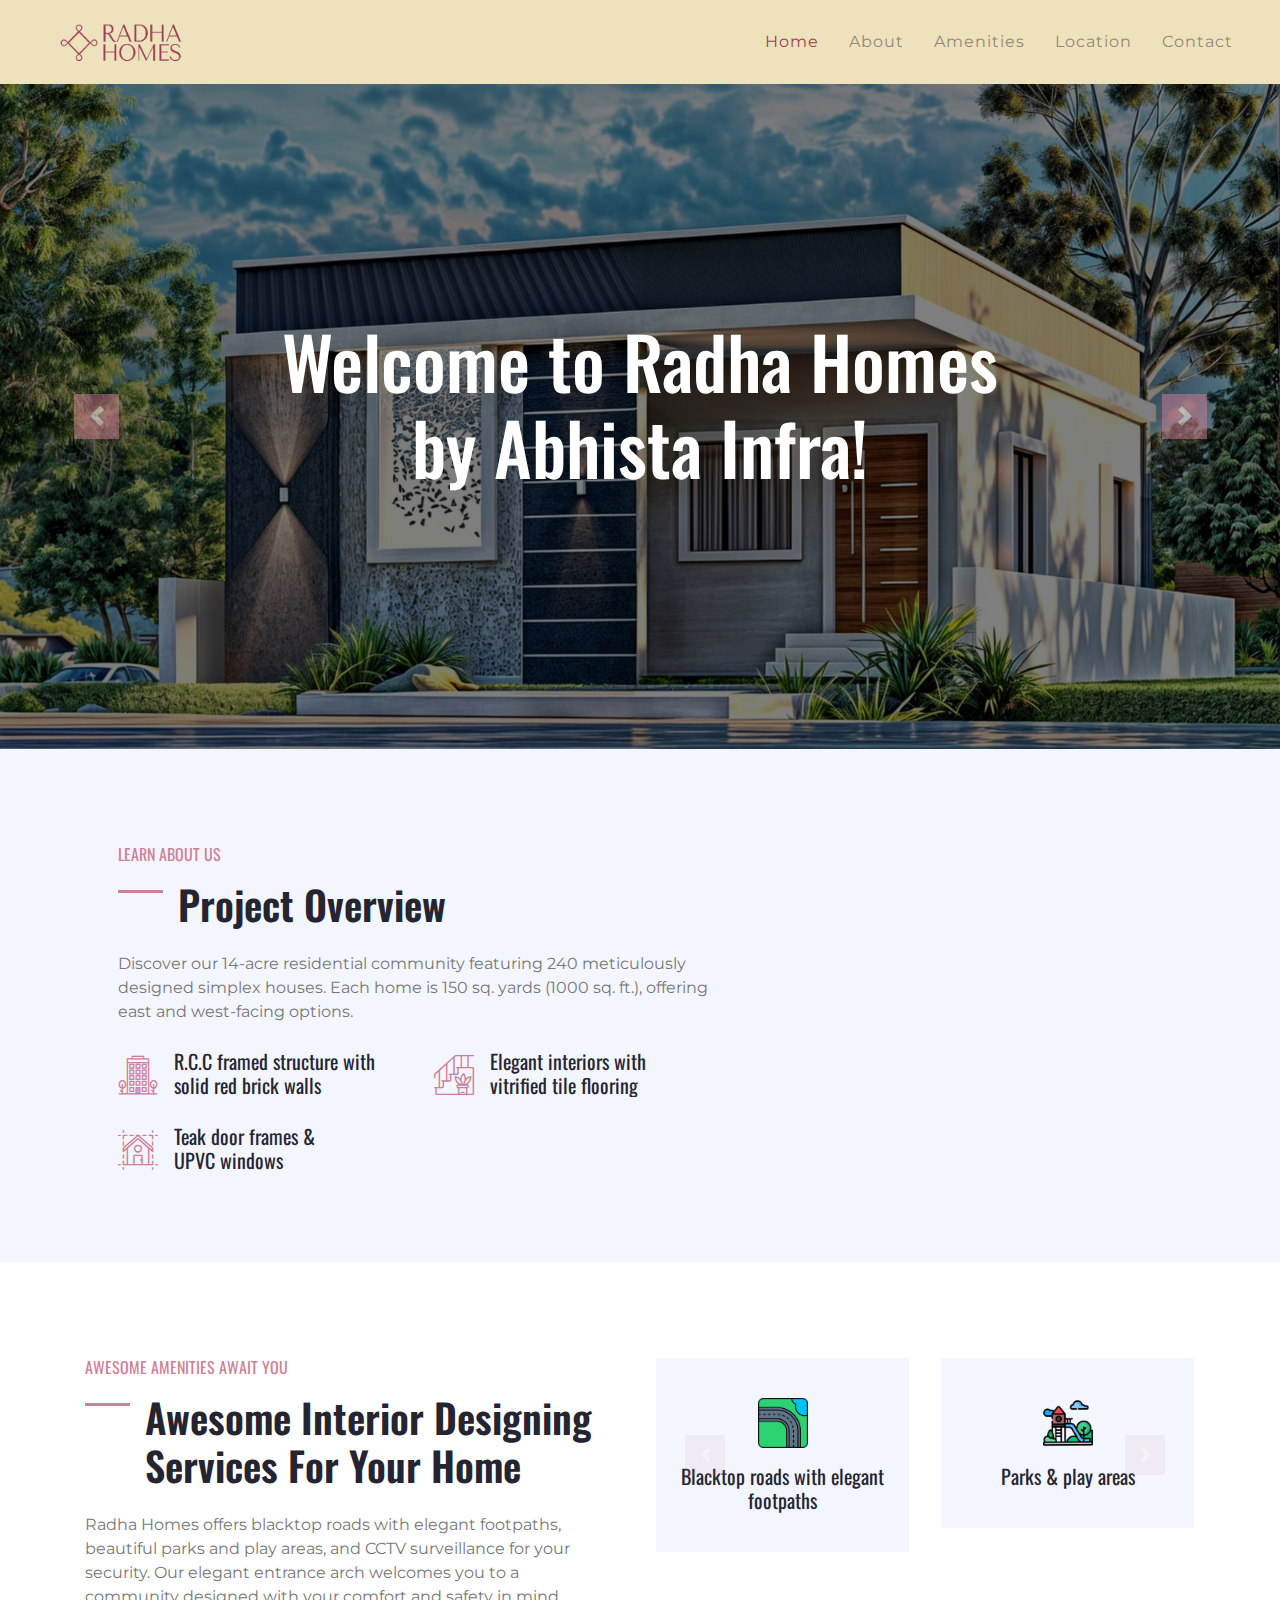
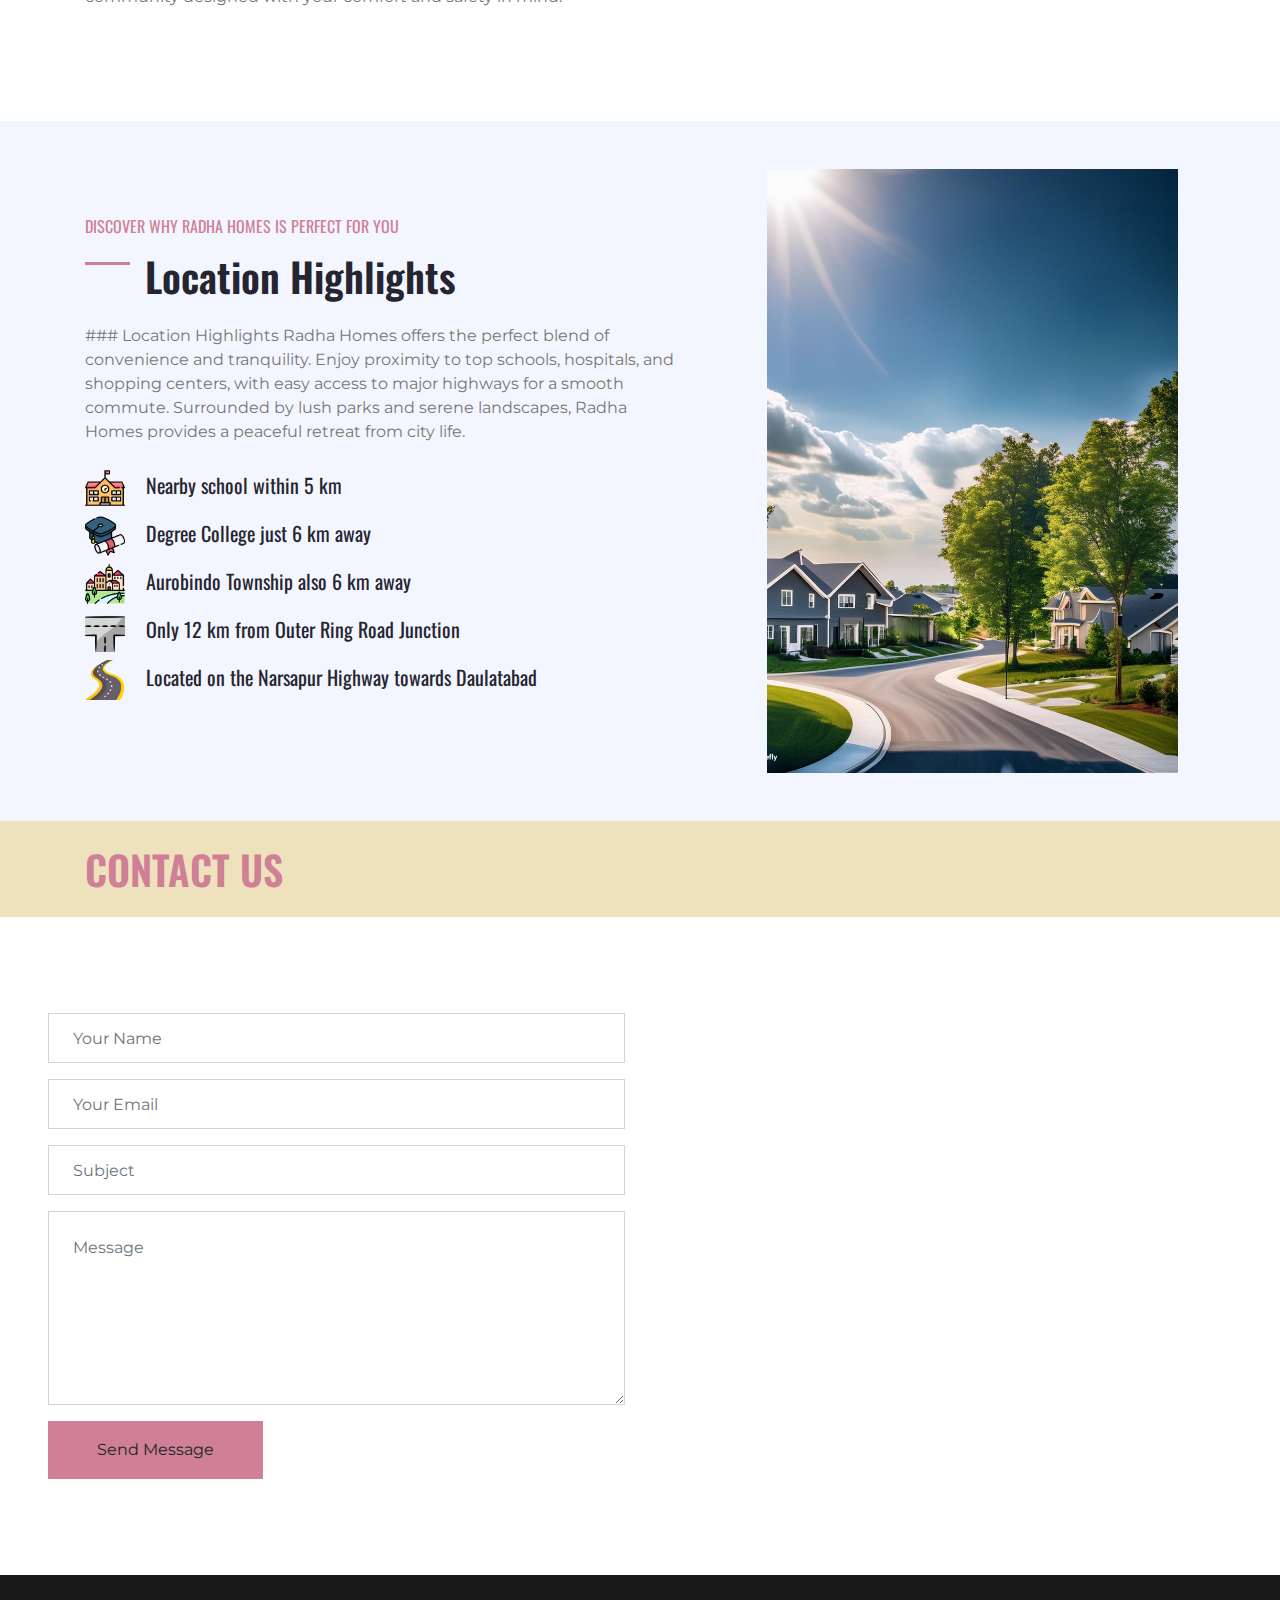
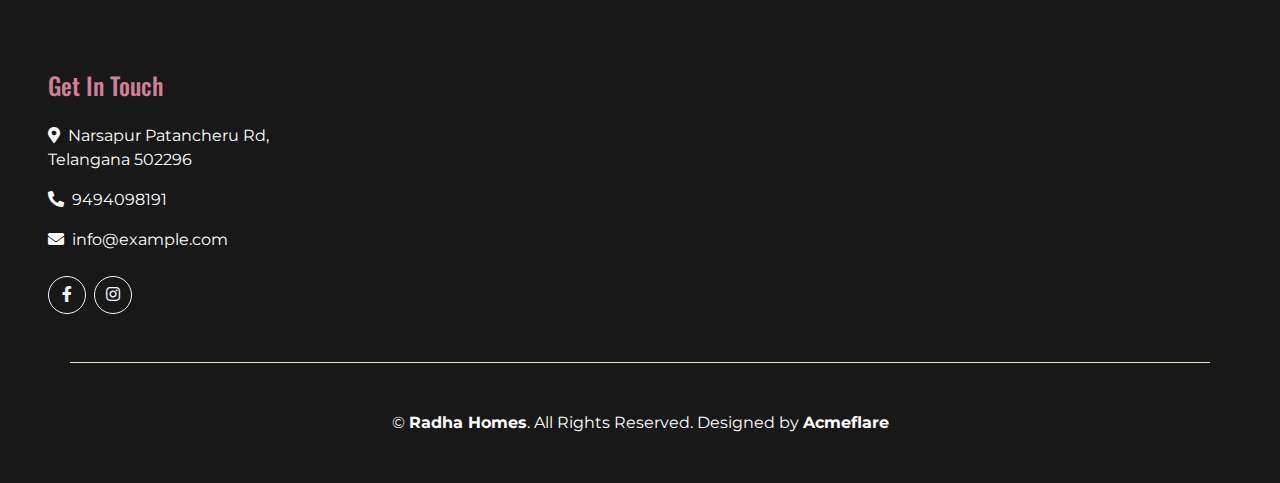
==== commit 83522c7e: "2nd" ====
--- a/index.html
+++ b/index.html
@@ -267,7 +267,7 @@
                 </div>
                 <div class="col-lg-5">
                     <div class="d-flex flex-column align-items-center justify-content-center  overflow-hidden">
-                        <img style="height: 700px;" class="" src="img/feature.jpg" alt="">
+                        <img  style="height: 700px;" class="py-5" src="img/feature.jpg" alt="">
                     </div>
                 </div>
             </div>
@@ -319,7 +319,7 @@
                         </form>
                     </div>
                 </div>
-                <div class="col-lg-6 ml-auto my-lg-5 ">
+                <div class="col-lg-6 ml-auto my-lg-5 mb-3 ">
                     <iframe src="https://www.google.com/maps/embed?pb=!1m17!1m12!1m3!1d3802.311830197046!2d78.229247!3d17.635384000000002!2m3!1f0!2f0!3f0!3m2!1i1024!2i768!4f13.1!3m2!1m1!2zMTfCsDM4JzA3LjQiTiA3OMKwMTMnNDUuMyJF!5e0!3m2!1sen!2sin!4v1721316674408!5m2!1sen!2sin" width="100%" height="100%" style="border:0;" allowfullscreen="" loading="lazy" referrerpolicy="no-referrer-when-downgrade"></iframe>
                 </div>
             </div>
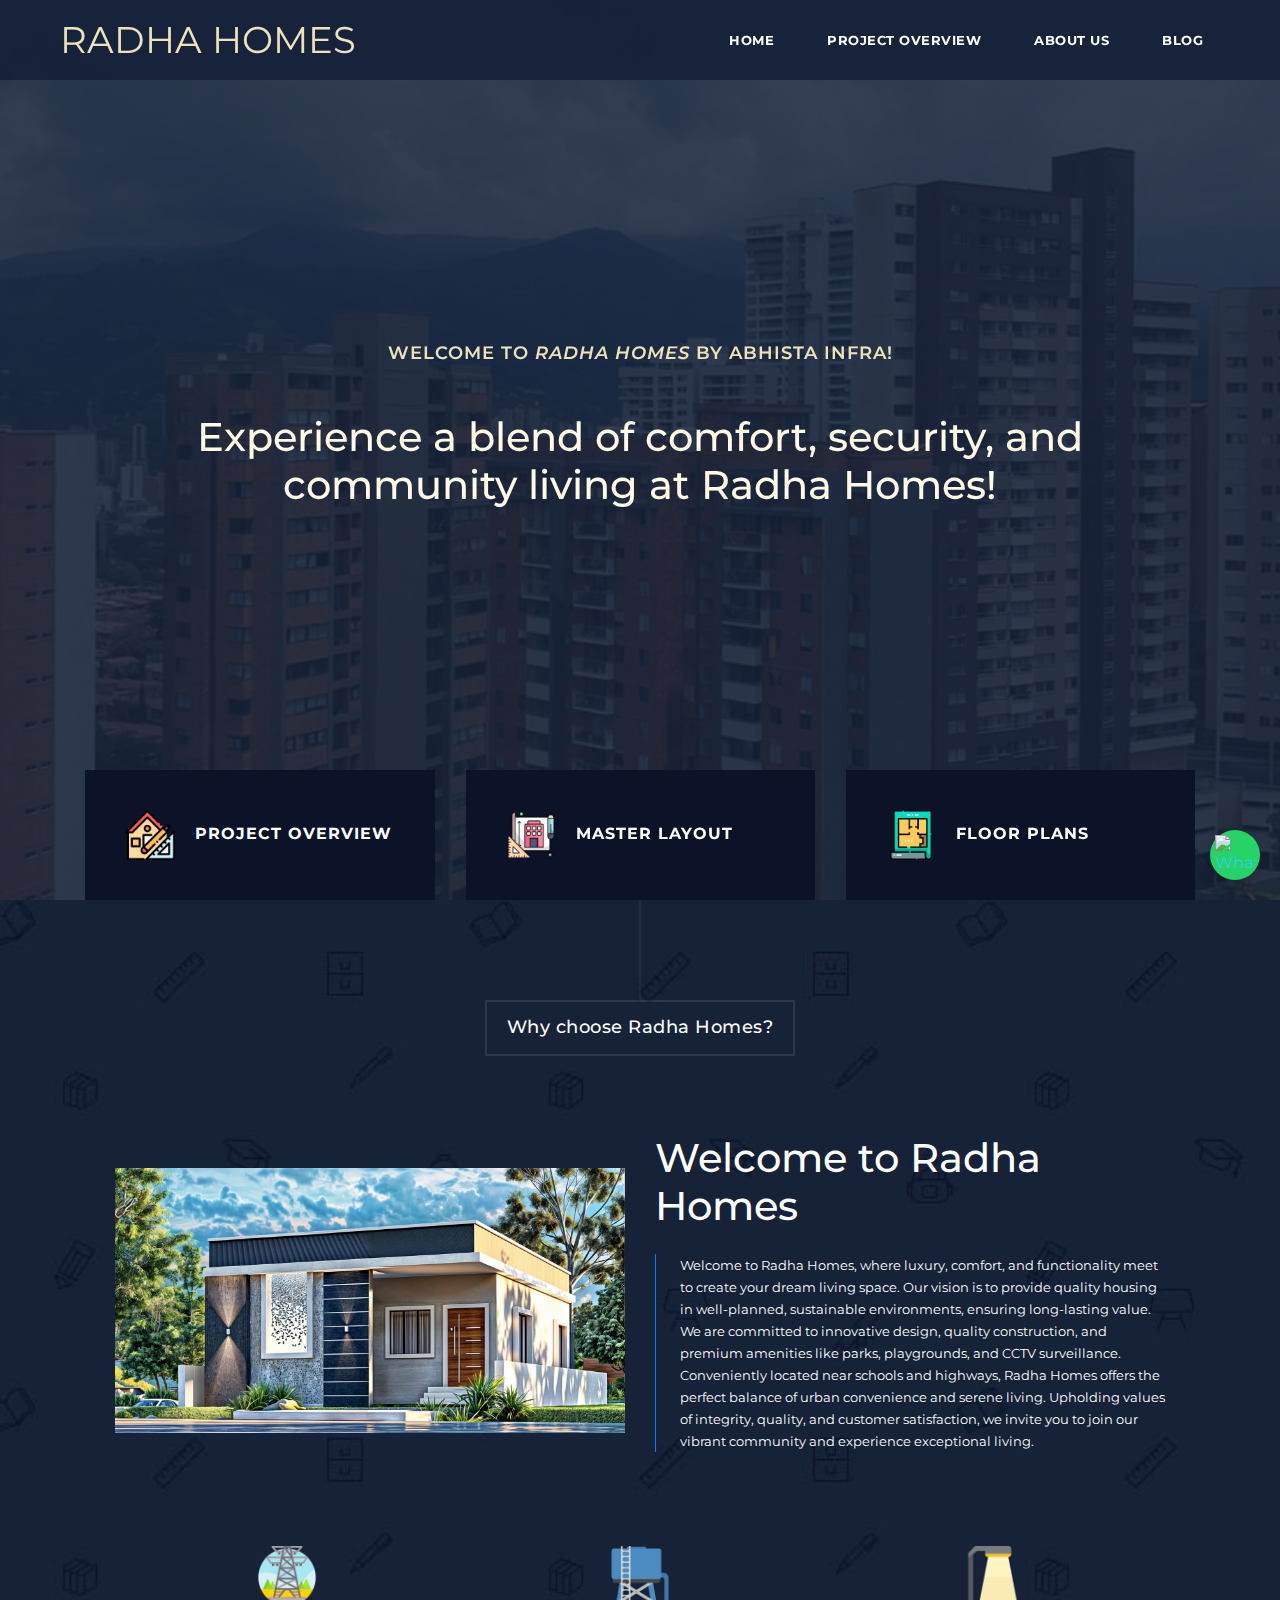
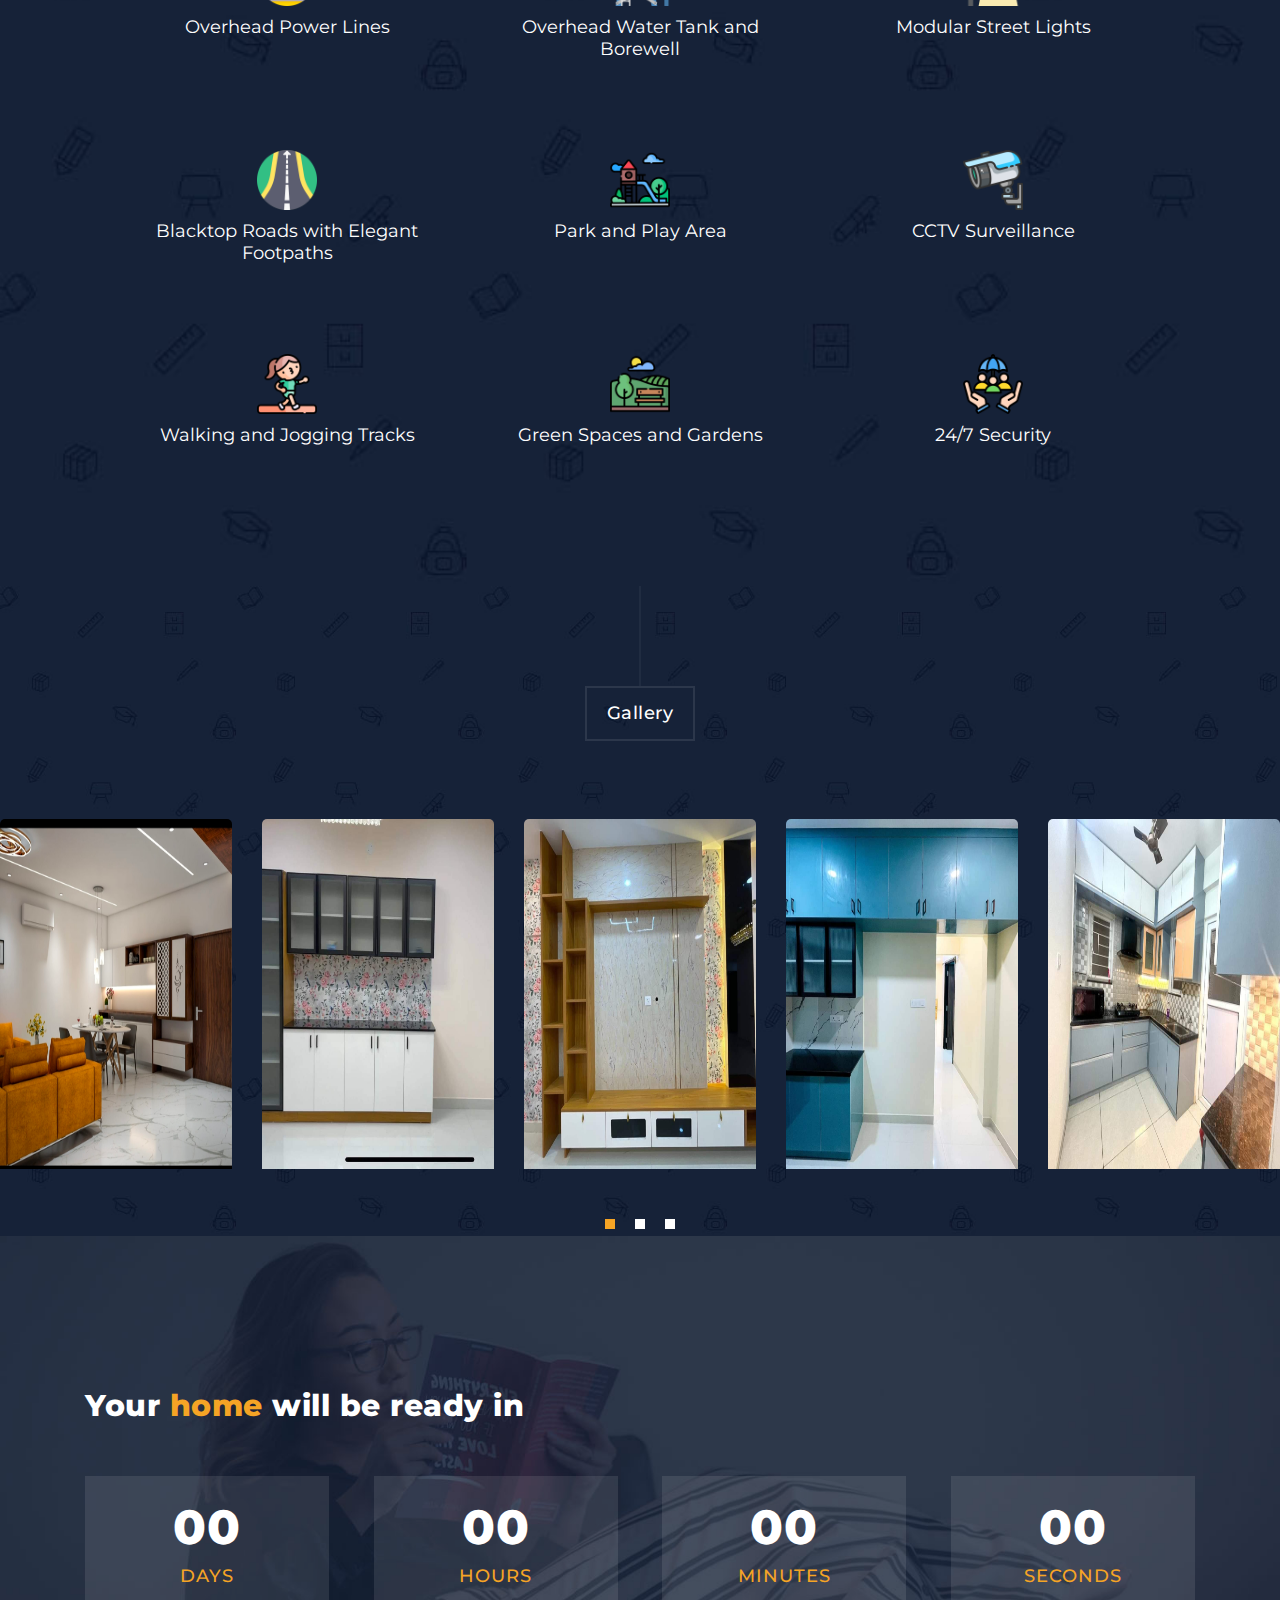
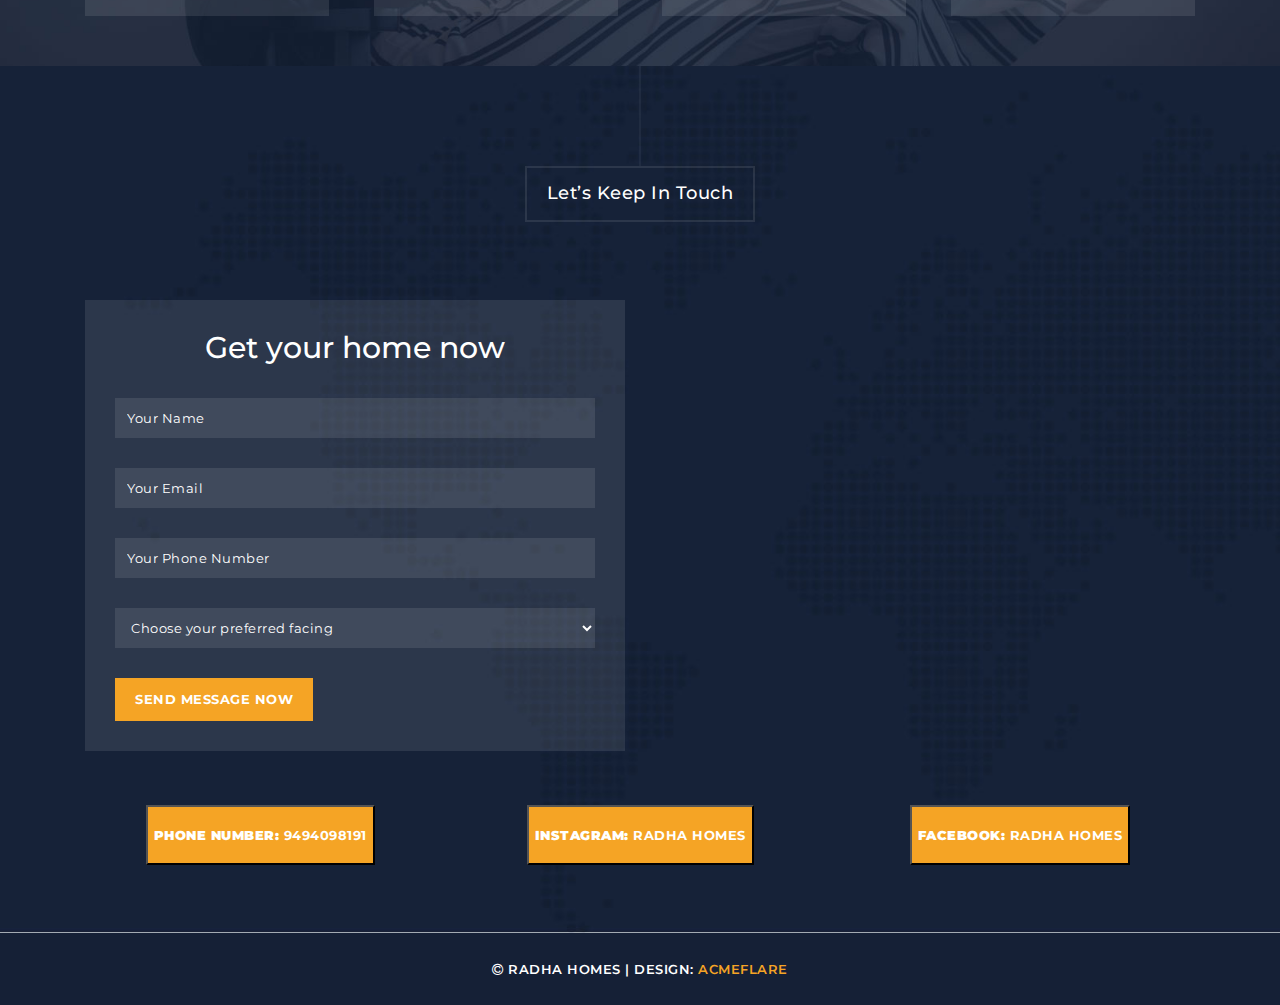
==== commit 605b8b2f: "4" ====
--- a/index.html
+++ b/index.html
@@ -1,382 +1,512 @@
 <!DOCTYPE html>
 <html lang="en">
 
-<head>
+  <head>
+
     <meta charset="utf-8">
+    <meta name="viewport" content="width=device-width, initial-scale=1, shrink-to-fit=no">
+    <meta name="description" content="">
+    <meta name="author" content="">
+    <link href="https://fonts.googleapis.com/css?family=Montserrat:100,200,300,400,500,600,700,800,900" rel="stylesheet">
+
     <title>Radha Homes</title>
-    <meta content="width=device-width, initial-scale=1.0" name="viewport">
-    <meta content="Free HTML Templates" name="keywords">
-    <meta content="Free HTML Templates" name="description">
-
-    <!-- Favicon -->
-    <link href="img/logo-only.png" rel="icon">
-
-    <!-- Google Web Fonts -->
-    <link href="https://fonts.googleapis.com/css2?family=Montserrat&family=Oswald:wght@400;500;600&display=swap" rel="stylesheet"> 
-
-    <!-- Font Awesome -->
-    <link href="https://cdnjs.cloudflare.com/ajax/libs/font-awesome/5.10.0/css/all.min.css" rel="stylesheet">
-
-    <!-- Flaticon Font -->
-    <link href="lib/flaticon/font/flaticon.css" rel="stylesheet">
-
-    <!-- Libraries Stylesheet -->
-    <link href="lib/owlcarousel/assets/owl.carousel.min.css" rel="stylesheet">
-    <link href="lib/lightbox/css/lightbox.min.css" rel="stylesheet">
-
-    <!-- Customized Bootstrap Stylesheet -->
-    <link href="css/style.css" rel="stylesheet">
-</head>
+    
+    <!-- Bootstrap core CSS -->
+    <link href="vendor/bootstrap/css/bootstrap.min.css" rel="stylesheet">
+
+    <!-- Additional CSS Files -->
+    <link rel="stylesheet" href="assets/css/fontawesome.css">
+    <link rel="stylesheet" href="assets/css/templatemo-grad-school.css">
+    <link rel="stylesheet" href="assets/css/owl.css">
+    <link rel="stylesheet" href="assets/css/lightbox.css">
+<!--
+    
+TemplateMo 557 Grad School
+
+https://templatemo.com/tm-557-grad-school
+
+-->
+  </head>
 
 <body>
-    <!-- Topbar Start -->
-
-    <!-- Topbar End -->
-
-
-    <!-- Navbar Start -->
- 
-      
-            <nav class="navbar navbar-expand-lg bg-secondary navbar-dark py-3 py-lg-0 pl-3 pl-lg-5">
-                <a href="" class="navbar-brand">
-                  <img style="height: 50px;" src="img/logo.png" alt="">
-                </a>
-                <button type="button" class="navbar-toggler" data-toggle="collapse" data-target="#navbarCollapse">
-                    <span class="navbar-toggler-icon"></span>
-                </button>
-                <div style="color: #9b3d57;" class="collapse navbar-collapse justify-content-between px-3" id="navbarCollapse">
-                    <div class="navbar-nav ml-auto py-0">
-                        <a href="index.html" class="nav-item nav-link active">Home</a>
-                        <a href="#about" class="nav-item nav-link">About</a>
-                        <a href="#Amenities" class="nav-item nav-link">Amenities</a>
-                        <a href="#Location" class="nav-item nav-link"> Location</a>
-                   
-                        <a href="#contact" class="nav-item nav-link">Contact</a>
-                    </div>
-                </div>
-            </nav>
+
+   
+  <!--header-->
+  <header class="main-header clearfix" role="header">
+    <div class="logo">
+      <a style="color: #eee2bc;" href="#">Radha Homes</a>
+    </div>
+    <a href="#menu" class="menu-link"><i class="fa fa-bars"></i></a>
+    <nav id="menu" class="main-nav" role="navigation">
+      <ul class="main-menu">
+        <li><a href="index.html">Home</a></li>
     
-    <!-- Navbar End -->
-
-
-    <!-- Under Nav Start -->
-
-    <!-- Under Nav End -->
-
-
-    <!-- Carousel Start -->
-    <div class="container-fluid p-0">
-        <div id="header-carousel" class="carousel slide" data-ride="carousel">
-            <div class="carousel-inner">
-                <div class="carousel-item active">
-                    <img class="w-100" src="img/carousel-1.jpg" alt="Image">
-                    <div class="carousel-caption d-flex flex-column align-items-center justify-content-center">
-                        <div class="p-3" style="max-width: 800px;">
-                         
-                            <h4 class="display-3 text-white mb-md-4">Welcome to Radha Homes by Abhista Infra! </h4>
+        
+        <li><a href="project.html">Project Overview</a></li>
+        <li><a href="about.html">About Us</a></li>
+        <!-- <li><a href="#section5">Video</a></li> -->
+        <li><a href="blog.html">Blog</a></li>
+  
+      </ul>
+    </nav>
+  </header>
+
+  <!-- ***** Main Banner Area Start ***** -->
+  <section class="section main-banner" id="top" data-section="section1">
+      <video autoplay muted loop id="bg-video">
+          <source src="assets/images/course-video.mp4" type="video/mp4" />
+      </video>
+
+      <div class="video-overlay header-text">
+          <div class="caption">
+            <h6 class="mb-lg-5" style="color: #eee2bc;"> Welcome to  <em> Radha Homes</em> by Abhista Infra!</h6>
+              <h1 style="color: #fff9e6;" class="mb-lg-5">Experience a blend of comfort, security, and community living at Radha Homes!</h1>
+              
+          
+          </div>
+      </div>
+  </section>
+  <!-- ***** Main Banner Area End ***** -->
+
+
+  <section class="features">
+    <div class="container">
+      <div class="row">
+        <div class="col-lg-4 col-12">
+          <div class="features-post">
+            <div class="features-content">
+              <div class="content-show">
+                <h4><img style="width: 50px; height: 50px; margin-right: 20px;" src="assets/images/project-overview.png" alt="">Project Overview</h4>
+              </div>
+              <div class="content-hide">
+                <p>
+                  Discover our 14-acre residential community featuring 240 meticulously designed simplex houses. Each home is 150 sq. yards (1000 sq. ft.), offering east and west-facing options.
+
+                </p>
+                <p class="hidden-sm">Discover our 14-acre residential community featuring 240 meticulously designed simplex houses.</p>
+                <div class="scroll-to-section"><a href="project.html">More Info.</a></div>
+            </div>
+            </div>
+          </div>
+        </div>
+        <div class="col-lg-4 col-12">
+          <div class="features-post second-features">
+            <div class="features-content">
+              <div class="content-show">
+                <h4><img style="width: 50px; height: 50px; margin-right: 20px;" src="assets/images/MASTER LAYOUT.png" alt="">Master Layout</h4>
+              </div>
+              <div class="content-hide">
+                <p>
+                  The master layout of Radha Homes combines secure residential units with parks, playgrounds, and amenities, offering convenient access to schools and highways in a serene setting.                          </p>
+                <p class="hidden-sm">The master layout of Radha Homes combines secure residential units with parks, playgrounds, and amenities.</p>
+                <div class="scroll-to-section"><a href="project.html#section-m">Details</a></div>
+            </div>
+            </div>
+          </div>
+        </div>
+        <div class="col-lg-4 col-12">
+          <div class="features-post third-features">
+            <div class="features-content">
+              <div class="content-show">
+                <h4><img style="width: 50px; height: 50px; margin-right: 20px;" src="assets/images/FLOOR PLANS.png" alt="">Floor plans</h4>
+              </div>
+              <div class="content-hide">
+                <p>
+                  The floor planning at Radha Homes optimizes space with innovative design, ensuring comfort and functionality, featuring modern amenities and premium finishes for a luxurious living experience.                </p>
+                <p class="hidden-sm">The floor planning at Radha Homes optimizes space with innovative design, ensuring comfort and functionality, featuring modern amenities</p>
+                <div class="scroll-to-section"><a href="project.html#section-f">Read More</a></div>
+            </div>
+            </div>
+          </div>
+        </div>
+      </div>
+    </div>
+  </section>
+
+  <section class="section why-us" data-section="section2">
+    <div class="container">
+        <div class="row">
+            <div class="col-md-12">
+                <div class="section-heading">
+                    <h2>Why choose Radha Homes?</h2>
                   
-                        </div>
-                    </div>
-                </div>
-                <div class="carousel-item">
-                    <img class="w-100" src="img/carousel-2.jpg" alt="Image">
-                    <div class="carousel-caption d-flex flex-column align-items-center justify-content-center">
-                        <div class="p-3" style="max-width: 800px;">
-                            <h4 class="text-primary text-uppercase font-weight-normal mb-md-3">Radha Homes</h4>
-                            <h2 class="  text-white mb-md-4">" Experience a blend of comfort, security, and community living at Radha Homes!"</h2>
-                  
-                        </div>
-                    </div>
-                </div>
-            </div>
-            <a class="carousel-control-prev" href="#header-carousel" data-slide="prev">
-                <div class="btn btn-primary" style="width: 45px; height: 45px;">
-                    <span class="carousel-control-prev-icon mb-n2"></span>
-                </div>
-            </a>
-            <a class="carousel-control-next" href="#header-carousel" data-slide="next">
-                <div class="btn btn-primary" style="width: 45px; height: 45px;">
-                    <span class="carousel-control-next-icon mb-n2"></span>
-                </div>
-            </a>
-        </div>
-    </div>
-    <!-- Carousel End -->
-
-
-    <!-- About Start -->
-     <section id="about">
-    <div class="container-fluid bg-light">
-        <div class="container">
-            <div class="row">
-            
-                <div class="col-lg-7 m-0 my-lg-5 pt-5 pb-5 pb-lg-2 pl-lg-5">
-                    <h6 class="text-primary font-weight-normal text-uppercase mb-3">Learn About Us</h6>
-                    <h1 class="mb-4 section-title"> Project Overview
-                    </h1>
-                    <p>
-                        Discover our 14-acre residential community featuring 240 meticulously designed simplex houses. Each home is 150 sq. yards (1000 sq. ft.), offering east and west-facing options.
-                    </p>
-                    <div class="row py-2">
-                        <div class="col-sm-6">
-                            <div class="d-flex align-items-center mb-4">
-                                <h1 class="flaticon-office font-weight-normal text-primary m-0 mr-3"></h1>
-                                <h5 class="text-truncate m-0">R.C.C framed structure with  <br>solid red brick walls
-                                </h5>
+              
+                </div>
+             
+                  <div class="container-fluid pb-5">
+                    <div class="container ">
+                        <div class="row align-items-center">
+                            <div class="col-lg-6 pb-5 pb-lg-0">
+                                <img class="img-fluid w-100" src="assets/images/about.jpg" alt="">
+                            </div>
+                            <div class="col-lg-6 text-white">
+                           
+                                <h1 class="mb-4">Welcome to Radha Homes</h1>
+                                <p class="pl-4 border-left border-primary">
+                                  Welcome to Radha Homes, where luxury, comfort, and functionality meet to create your dream living space. Our vision is to provide quality housing in well-planned, sustainable environments, ensuring long-lasting value. We are committed to innovative design, quality construction, and premium amenities like parks, playgrounds, and CCTV surveillance. Conveniently located near schools and highways, Radha Homes offers the perfect balance of urban convenience and serene living. Upholding values of integrity, quality, and customer satisfaction, we invite you to join our vibrant community and experience exceptional living.
+                                </p>
+                                
                             </div>
                         </div>
-                        <div class="col-sm-6">
-                            <div class="d-flex align-items-center mb-4">
-                                <h1 class="flaticon-stairs font-weight-normal text-primary m-0 mr-3"></h1>
-                                <h5 class="text-truncate m-0">Elegant interiors with  <br>vitrified tile flooring
-
-                                </h5>
-                            </div>
-                        </div>
-                        <div class="col-sm-6">
-                            <div class="d-flex align-items-center mb-4">
-                                <h1 class=" flaticon-house font-weight-normal text-primary m-0 mr-3"></h1>
-                                <h5 class="text-truncate m-0">Teak door frames & <br> UPVC windows
-                                </h5>
-                            </div>
-                        </div>
-                     
-                        </div>
-                    </div>
-                </div>
-            </div>
-        </div>
-    </div>
+                    </div>
+                </div>
+            </div>
+            <div class="container">
+             
+                <div class="grid">
+                    <div class="item-why-us">
+                        <img src="assets/images/Amenities/Power Lines.png" alt="Overhead Power Lines">
+                        <p>Overhead Power Lines</p>
+                    </div>
+                    <div class="item-why-us">
+                        <img src="assets/images/Amenities/Water Tank.png" alt="Overhead Water Tank and Borewell">
+                        <p>Overhead Water Tank and Borewell</p>
+                    </div>
+                    <div class="item-why-us">
+                        <img src="assets/images/Amenities/Street Lights.png" alt="Modular Street Lights">
+                        <p>Modular Street Lights</p>
+                    </div>
+                    <div class="item-why-us">
+                        <img src="assets/images/Amenities/Footpaths.png" alt="Blacktop Roads with Elegant Footpaths">
+                        <p>Blacktop Roads with Elegant Footpaths</p>
+                    </div>
+                    <div class="item-why-us">
+                        <img src="assets/images/Amenities/Park.png" alt="Park and Play Area">
+                        <p>Park and Play Area</p>
+                    </div>
+                    <div class="item-why-us">
+                        <img src="assets/images/Amenities/CCTV Surveillance.png" alt="CCTV Surveillance">
+                        <p>CCTV Surveillance</p>
+                    </div>
+                    <div class="item-why-us">
+                        <img src="assets/images/Amenities/Walking.png" alt="Walking and Jogging Tracks">
+                        <p>Walking and Jogging Tracks</p>
+                    </div>
+                    <div class="item-why-us">
+                        <img src="assets/images/Amenities/Gardens.png" alt="Green Spaces and Gardens">
+                        <p>Green Spaces and Gardens</p>
+                    </div>
+                    <div class="item-why-us">
+                        <img src="assets/images/Amenities/Security.png" alt="24/7 Security">
+                        <p>24/7 Security</p>
+                    </div>
+                </div>
+            </div>
+        
+        </div>
+    </div>
+
 </section>
-    <!-- About End -->
-
-
-    <!-- Services Start -->
-     <section id="Amenities">
-    <div class="container-fluid py-5">
-        <div class="container py-5">
+<section class="section courses" data-section="section4">
+  <div class="container-fluid">
+    <div class="row">
+      <div class="col-md-12">
+        <div class="section-heading">
+          <h2>Gallery</h2>
+        </div>
+      </div>
+      <div class="owl-carousel owl-theme">
+        <div class="item">
+          <img style="height: 350px ; " src="assets/images/design/1.jpg" alt="Course #1">
+      
+        </div>
+        <div class="item">
+          <img style="height: 350px;" src="assets/images/design/2.jpg" alt="Course #2">
+          
+        </div>
+        
+        <div class="item">
+          <img style="height: 350px;" src="assets/images/design/4.jpg" alt="Course #4">
+          
+        </div>
+        <div class="item">
+          <img style="height: 350px;" src="assets/images/design/5.jpg" alt="">
+          
+        </div>
+        <div class="item">
+          <img style="height: 350px;" src="assets/images/design/6.jpg" alt="">
+          
+        </div>
+        <div class="item">
+          <img style="height: 350px;" src="assets/images/design/7.jpg" alt="">
+          
+        </div>
+        <div class="item">
+          <img style="height: 350px;" src="assets/images/design/8.jpg" alt="">
+         
+        </div>
+        <div class="item">
+          <img style="height: 350px;" src="assets/images/design/9.jpg" alt="">
+         
+        </div>
+        <div class="item">
+          <img style="height: 350px;" src="assets/images/design/10.jpg" alt="">
+         
+        </div>
+        <div class="item">
+          <img style="height: 350px;" src="assets/images/design/11.jpg" alt="">
+          
+        </div>
+        <div class="item">
+          <img style="height: 350px;" src="assets/images/design/12.jpg" alt="">
+          
+        </div>
+        <div class="item">
+          <img style="height: 350px;" src="assets/images/design/13.jpg" alt="">
+          
+        </div>
+        <div class="item">
+          <img style="height: 350px;" src="assets/images/design/14.jpg" alt="">
+          
+        </div>
+      </div>
+    </div>
+  </div>
+</section>
+
+
+  <section class="section coming-soon" data-section="section3">
+    <div class="container">
+      <div class="row">
+        <div class="col-md-12 col-xs-12">
+          <div class="continer centerIt">
+            <div>
+              <h4>Your <em> home </em>will be ready in</h4>
+              <div class="counter">
+
+                <div class="days">
+                  <div class="value">00</div>
+                  <span>Days</span>
+                </div>
+
+                <div class="hours">
+                  <div class="value">00</div>
+                  <span>Hours</span>
+                </div>
+
+                <div class="minutes">
+                  <div class="value">00</div>
+                  <span>Minutes</span>
+                </div>
+
+                <div class="seconds">
+                  <div class="value">00</div>
+                  <span>Seconds</span>
+                </div>
+
+              </div>
+            </div>
+          </div>
+        </div>
+        <!-- <div class="col-md-5">
+          <div class="right-content">
+            <div class="top-content">
+              <h6 style="font-size: 30px;">Get your home now</h6>
+            </div>
+            <form id="contact" action="" method="get">
+              <div class="row">
+                  <div class="col-md-12">
+                      <fieldset>
+                          <input name="name" type="text" class="form-control" id="name" placeholder="Your Name" required="">
+                      </fieldset>
+                  </div>
+                  
+                  <div class="col-md-12">
+                      <fieldset>
+                          <input name="phone-number" type="text" class="form-control" id="phone-number" placeholder="Your Phone Number" required="">
+                      </fieldset>
+                  </div>
+                  <div class="col-md-12">
+                      <fieldset>
+                          <input name="email" type="text" class="form-control" id="email" placeholder="Your Email" required="">
+                      </fieldset>
+                  </div>
+          
+                  <div class="col-md-12">
+                    <fieldset>
+                        <select name="facing" class="form-control " id="facing" placeholder="facing" required="">
+                            <option  value="" disabled selected>Choose your preferred facing</option>
+                            <option value="East Facing">East Facing</option>
+                            <option value="West Facing">West Facing</option>
+                        </select>
+                    </fieldset>
+                </div>
+                  
+                  <div class="col-md-12">
+                      <fieldset>
+                          <button type="submit" id="form-submit" class="button">Get it now</button>
+                      </fieldset>
+                  </div>
+              </div>
+          </form>
+          
+          </div>
+        </div> -->
+        
+      </div>
+    </div>
+  </section>
+
+  
+
+  
+
+  <section class="section contact" data-section="section6">
+    <div class="container">
+      <div class="row">
+        <div class="col-md-12">
+          <div class="section-heading">
+            <h2>Let’s Keep In Touch</h2>
+          </div>
+        </div>
+        <div class="col-md-6">
+        
+          
+          <form id="contact" action="" method="post">
+            <div class="top-content text-white text-center"> 
+            <h6 style="font-size: 30px;">Get your home now</h6>
+          </div><br>
             <div class="row">
-                <div class="col-lg-6 pr-lg-5">
-                    <h6 class="text-primary font-weight-normal text-uppercase mb-3">Awesome Amenities Await You</h6>
-                    <h1 class="mb-4 section-title">Awesome Interior Designing Services For Your Home</h1>
-                    <p>
-                     
-
-                        Radha Homes offers blacktop roads with elegant footpaths, beautiful parks and play areas, and CCTV surveillance for your security. Our elegant entrance arch welcomes you to a community designed with your comfort and safety in mind.
-        
-                </div>
-                <div class="col-lg-6 p-0 pt-5 pt-lg-0">
-                    <div class="owl-carousel service-carousel position-relative">
-                        <div class="d-flex flex-column text-center bg-light mx-3 p-4">
-                            <h3 class=" display-3 font-weight-normal text-primary mb-3"></h3>
-                            <div class="d-flex justify-content-center mb-3">
-                                <img style="width: 50px; height: 50px;" src="img/Blacktop roads with elegant footpaths.png" alt="">
-                            </div>
-                            <h5 class="mb-3">Blacktop roads with elegant footpaths
-                            </h5>
-                           
-                        </div>
-                        <div class="d-flex flex-column text-center bg-light mx-3 p-4">
-                            <h3 class=" display-3 font-weight-normal text-primary mb-3"></h3>
-                            <div class="d-flex justify-content-center mb-3">
-                                <img style="width: 50px; height: 50px;" src="img/park.png" alt="">
-                            </div>
-                            <h5 class="mb-3">Parks & play areas
-                            </h5>
-                           
-                        </div>
-                        <div class="d-flex flex-column text-center bg-light mx-3 p-4">
-                            <h3 class=" display-3 font-weight-normal text-primary mb-3"></h3>
-                            <div class="d-flex justify-content-center mb-3">
-                                <img style="width: 50px; height: 50px;" src="img/cctv.png" alt="">
-                            </div>
-                            <h5 class="mb-3">CCTV surveillance for security
-                            </h5>
-                           
-                        </div>
-                        <div class="d-flex flex-column text-center bg-light mx-3 p-4">
-                            <h3 class=" display-3 font-weight-normal text-primary mb-3"></h3>
-                            <div class="d-flex justify-content-center mb-3">
-                                <img style="width: 50px; height: 50px;" src="img/entrance.png" alt="">
-                            </div>
-                            <h5 class="mb-3"> Elegant entrance arch
-
-                            </h5>
-                           
-                        </div>
-                    </div>
-                </div>
-            </div>
-        </div>
-    </div>
-</section>
-    <!-- Services End -->
-
-
-    <!-- Features Start -->
-     <section id="Location">
-    <div class="container-fluid bg-light">
-        <div class="container">
-            <div class="row">
-                <div class="col-lg-7 mt-5 py-5 pr-lg-5">
-                    <h6 class="text-primary font-weight-normal text-uppercase mb-3">Discover Why Radha Homes is Perfect for You</h6>
-                    <h1 class="mb-4 section-title"> Location Highlights</h1>
-                    <p class="mb-4">
-                        ### Location Highlights
-
-                        Radha Homes offers the perfect blend of convenience and tranquility. Enjoy proximity to top schools, hospitals, and shopping centers, with easy access to major highways for a smooth commute. Surrounded by lush parks and serene landscapes, Radha Homes provides a peaceful retreat from city life.                    </p>
-                        <ul class="list-inline">
-                            <li>
-                                <h5>
-                                    <img src="img/school.png" alt="check" class="text-primary mr-3" style="width: 2em; height: 2em;">
-                                    Nearby school within 5 km
-
-                                </h5>
-                            </li>
-                            <li>
-                                <h5>
-                                    <img src="img/Degree College.png" alt="check" class="text-primary mr-3" style="width: 2em; height: 2em;">
-                                    Degree College just 6 km away
-
-                                </h5>
-                            </li>
-                            <li>
-                                <h5>
-                                    <img src="img/Aurobindo Township.png" alt="check" class="text-primary mr-3" style="width: 2em; height: 2em;">
-                                    Aurobindo Township also 6 km away
-
-                                </h5>
-                            </li>
-                            <li>
-                                <h5>
-                                    <img src="img/road junction.png" alt="check" class="text-primary mr-3" style="width: 2em; height: 2em;">
-                                    Only 12 km from Outer Ring Road Junction
-
-                                </h5>
-                            </li>
-                            <li>
-                                <h5>
-                                    <img src="img/highway.png" alt="check" class="text-primary mr-3" style="width: 2em; height: 2em;">
-                                    Located on the Narsapur Highway towards Daulatabad
-
-                                </h5>
-                            </li>
-                        </ul>
-                        
-               
-                </div>
-                <div class="col-lg-5">
-                    <div class="d-flex flex-column align-items-center justify-content-center  overflow-hidden">
-                        <img  style="height: 700px;" class="py-5" src="img/feature.jpg" alt="">
-                    </div>
-                </div>
-            </div>
-        </div>
-    </div>
-</section>
-    <!-- Features End -->
-
-  <section id="contact">
-
-    <div class="container-fluid bg-secondary ">
-        <div class="container ">
-            <div class="row align-items-center py-4">
-                <div class="col-md-6 text-center text-md-left">
-                    <h1 class="mb-4 mb-md-0 text-primary text-uppercase">Contact Us</h1>
-                </div>
-          
-            </div>
-        </div>
-    </div>
-
-    <div class="container-fluid bg-white">
-        
-            <div class="row">
-                
-                <div class="col-lg-6 mb-5 my-lg-5 py-5 pl-lg-5 ml-auto">
-                    <div class="contact-form">
-                        <div id="success"></div>
-                        <form name="sentMessage" id="contactForm" novalidate="novalidate">
-                            <div class="control-group">
-                                <input type="text" class="form-control p-4" id="name" placeholder="Your Name" required="required" data-validation-required-message="Please enter your name" />
-                                <p class="help-block text-danger"></p>
-                            </div>
-                            <div class="control-group">
-                                <input type="email" class="form-control p-4" id="email" placeholder="Your Email" required="required" data-validation-required-message="Please enter your email" />
-                                <p class="help-block text-danger"></p>
-                            </div>
-                            <div class="control-group">
-                                <input type="text" class="form-control p-4" id="subject" placeholder="Subject" required="required" data-validation-required-message="Please enter a subject" />
-                                <p class="help-block text-danger"></p>
-                            </div>
-                            <div class="control-group">
-                                <textarea class="form-control p-4" rows="6" id="message" placeholder="Message" required="required" data-validation-required-message="Please enter your message"></textarea>
-                                <p class="help-block text-danger"></p>
-                            </div>
-                            <div>
-                                <button class="btn btn-primary py-3 px-5" type="submit" id="sendMessageButton">Send Message</button>
-                            </div>
-                        </form>
-                    </div>
-                </div>
-                <div class="col-lg-6 ml-auto my-lg-5 mb-3 ">
-                    <iframe src="https://www.google.com/maps/embed?pb=!1m17!1m12!1m3!1d3802.311830197046!2d78.229247!3d17.635384000000002!2m3!1f0!2f0!3f0!3m2!1i1024!2i768!4f13.1!3m2!1m1!2zMTfCsDM4JzA3LjQiTiA3OMKwMTMnNDUuMyJF!5e0!3m2!1sen!2sin!4v1721316674408!5m2!1sen!2sin" width="100%" height="100%" style="border:0;" allowfullscreen="" loading="lazy" referrerpolicy="no-referrer-when-downgrade"></iframe>
-                </div>
-            </div>
-        
-    </div>
-</section>  
-
-
+              <div class="col-md-12">
+                  <fieldset>
+                    <input name="name" type="text" class="form-control" id="name" placeholder="Your Name" required="">
+                  </fieldset>
+                </div>
+                <div class="col-md-12">
+                  <fieldset>
+                    <input name="email" type="text" class="form-control" id="email" placeholder="Your Email" required="">
+                  </fieldset>
+                </div>
+                <div class="col-md-12">
+                  <fieldset>
+                      <input name="phone-number" type="text" class="form-control" id="phone-number" placeholder="Your Phone Number" required="">
+                  </fieldset>
+              </div>
+          
+              <div class="col-md-12">
+                <fieldset>
+                    <select name="facing" class="form-control " id="facing" placeholder="facing" required="">
+                        <option  value="" disabled selected>Choose your preferred facing</option>
+                        <option value="East Facing">East Facing</option>
+                        <option value="West Facing">West Facing</option>
+                    </select>
+                </fieldset>
+            </div>
+              <div class="col-md-12">
+                <fieldset>
+                  <button type="submit" id="form-submit" class="button">Send Message Now</button>
+                </fieldset>
+              </div>
+            </div>
+          </form>
+        </div>
+        <div class="col-md-6">
+          <div id="map">
+            <iframe src="https://www.google.com/maps/embed?pb=!1m17!1m12!1m3!1d3802.311830197046!2d78.229247!3d17.635384000000002!2m3!1f0!2f0!3f0!3m2!1i1024!2i768!4f13.1!3m2!1m1!2zMTfCsDM4JzA3LjQiTiA3OMKwMTMnNDUuMyJF!5e0!3m2!1sen!2sin!4v1721446001093!5m2!1sen!2sin" width="100%" height="450" style="border:0;" allowfullscreen="" loading="lazy" referrerpolicy="no-referrer-when-downgrade"></iframe>          </div>
+        </div>
+      </div>
+    </div>
+    <div class="container">
+      <div class="row">
+          <div class="col-md-4 text-center py-5">
+            <button class="button-social ">  <p class="mt-3"><strong>Phone Number:</strong> <a href="tel:+919494098191" class="text-white">9494098191</a></p></button>
+          </div>
+          <div class="col-md-4 text-center py-5">
+           <button class="button-social">  <p class="mt-3"> <strong>Instagram:</strong> <a href="https://www.instagram.com/radha.homes/" target="_blank" class="text-white">Radha Homes</a></p></button> 
+          </div>
+          <div class="col-md-4 text-center py-5">
+            <button class="button-social">  <p class="mt-3"><strong>Facebook:</strong> <a href="https://www.facebook.com/profile.php?id=61561901894108" target="_blank" class="text-white">Radha Homes</a></p> </button>
+          </div>
+      </div>
+  </div>
+  </section>
+
+  
+
+
+  <footer>
+    
+    <div class="container">
+      <div class="row">
+        <div class="col-md-12">
+          <p><i class="fa fa-copyright"></i> Radha Homes 
+          
+           | Design: <a href="https://www.acmeflare.in/" rel="sponsored" target="_parent">Acmeflare</a><br>
+       
+          
+          </p>
+        </div>
+      </div>
+    </div>
+  </footer>
+  <!-- WhatsApp Floating Button -->
+<a href="https://wa.link/5u2rzu" class="whatsapp-button" target="_blank">
+  <img src="https://upload.wikimedia.org/wikipedia/commons/6/6b/WhatsApp.svg" alt="WhatsApp" />
+</a>
+
+
+  <!-- Scripts -->
+  <!-- Bootstrap core JavaScript -->
+    <script src="vendor/jquery/jquery.min.js"></script>
+    <script src="vendor/bootstrap/js/bootstrap.bundle.min.js"></script>
+
+    <script src="assets/js/isotope.min.js"></script>
+    <script src="assets/js/owl-carousel.js"></script>
+    <script src="assets/js/lightbox.js"></script>
+    <script src="assets/js/tabs.js"></script>
+    <script src="assets/js/video.js"></script>
+    <script src="assets/js/slick-slider.js"></script>
+    <script src="assets/js/custom.js"></script>
+    <!-- <script>
+        //according to loftblog tut
+        $('.nav li:first').addClass('active');
+
+        var showSection = function showSection(section, isAnimate) {
+          var
+          direction = section.replace(/#/, ''),
+          reqSection = $('.section').filter('[data-section="' + direction + '"]'),
+          reqSectionPos = reqSection.offset().top - 0;
+
+          if (isAnimate) {
+            $('body, html').animate({
+              scrollTop: reqSectionPos },
+            800);
+          } else {
+            $('body, html').scrollTop(reqSectionPos);
+          }
+
+        };
+
+        var checkSection = function checkSection() {
+          $('.section').each(function () {
+            var
+            $this = $(this),
+            topEdge = $this.offset().top - 80,
+            bottomEdge = topEdge + $this.height(),
+            wScroll = $(window).scrollTop();
+            if (topEdge < wScroll && bottomEdge > wScroll) {
+              var
+              currentId = $this.data('section'),
+              reqLink = $('a').filter('[href*=\\#' + currentId + ']');
+              reqLink.closest('li').addClass('active').
+              siblings().removeClass('active');
+            }
+          });
+        };
+
+        $('.main-menu, .scroll-to-section').on('click', 'a', function (e) {
+          if($(e.target).hasClass('external')) {
+            return;
+          }
+          e.preventDefault();
+          $('#menu').removeClass('active');
+          showSection($(this).attr('href'), true);
+        });
+
+        $(window).scroll(function () {
+          checkSection();
+        });
+    </script> -->
  
-
-
-    <!-- Footer Start -->
-    <div class="container-fluid bg-dark text-white py-5 px-sm-3 px-md-5">
-        <div class="row pt-5">
-            <div class="col-lg-3 col-md-6 mb-5">
-                <h4 class="text-primary mb-4">Get In Touch</h4>
-                <p><i class="fa fa-map-marker-alt mr-2"></i>Narsapur Patancheru Rd, Telangana 502296</p>
-                <p><i class="fa fa-phone-alt mr-2"></i>9494098191                </p>
-                <p><i class="fa fa-envelope mr-2"></i>info@example.com</p>
-                <div class="d-flex justify-content-start mt-4">
-        
-                    <a class="btn btn-outline-light rounded-circle text-center mr-2 px-0" style="width: 38px; height: 38px;" href="https://www.facebook.com/profile.php?id=61561901894108" target="_blank"><i class="fab fa-facebook-f"></i></a>
-                 
-                    <a class="btn btn-outline-light rounded-circle text-center mr-2 px-0" style="width: 38px; height: 38px;" href="https://www.instagram.com/radha.homes/" target="_blank"><i class="fab fa-instagram"></i></a>
-                </div>
-            </div>
-     
-      
-        </div>
-        <div class="container border-top border-secondary pt-5">
-            <p class="m-0 text-center text-white">
-                &copy; <a class="text-white font-weight-bold" href="#">Radha Homes</a>. All Rights Reserved. Designed by
-                <a class="text-white font-weight-bold" href="https://www.acmeflare.in/">Acmeflare</a>
-            </p>
-        </div>
-    </div>
-    <!-- Footer End -->
-
-
-    <!-- Back to Top -->
-    <a href="#" class="btn btn-lg btn-primary back-to-top"><i class="fa fa-angle-double-up"></i></a>
-
-
-    <!-- JavaScript Libraries -->
-    <script src="https://code.jquery.com/jquery-3.4.1.min.js"></script>
-    <script src="https://stackpath.bootstrapcdn.com/bootstrap/4.4.1/js/bootstrap.bundle.min.js"></script>
-    <script src="lib/easing/easing.min.js"></script>
-    <script src="lib/owlcarousel/owl.carousel.min.js"></script>
-    <script src="lib/isotope/isotope.pkgd.min.js"></script>
-    <script src="lib/lightbox/js/lightbox.min.js"></script>
-
-    <!-- Contact Javascript File -->
-    <script src="mail/jqBootstrapValidation.min.js"></script>
-    <script src="mail/contact.js"></script>
-
-    <!-- Template Javascript -->
-    <script src="js/main.js"></script>
 </body>
-
 </html>--- a/assets/css/templatemo-grad-school.css
+++ b/assets/css/templatemo-grad-school.css
@@ -0,0 +1,1894 @@
+/*
+    
+TemplateMo 557 Grad School
+
+https://templatemo.com/tm-557-grad-school
+
+*/
+
+
+@import url(fontawesome.css);
+@import url('https://fonts.googleapis.com/css?family=Montserrat:100,200,300,400,500,600,700,800,900');
+body {
+  font-family: "Montserrat", sans-serif;
+  font-optical-sizing: auto;
+ 
+  font-style: normal;
+}
+
+/* Basic */
+
+a {
+	color: #3CF;
+    text-decoration: none;
+}
+
+a:hover {
+	color: #FC3;
+    text-decoration: none;
+}
+
+ul {
+    padding: 0px;
+    margin: 0px;
+    list-style: none;
+}
+
+p {
+    font-size: 13px;
+    line-height: 22px;
+}
+
+
+.section-heading {
+    text-align: center;
+    margin-bottom: 70px;
+}
+
+.section-heading h2:before {
+    width: 1px;
+    height: 100px;
+    background-color: rgba(250,250,250,0.1);
+    position: absolute;
+    top: -102px;
+    content: '';
+    left: 50%;
+    transform: translate(-50%);
+}
+
+.section-heading h2 {
+    margin-top: 100px;
+    position: relative;
+    font-size: 18px;
+
+    color: #fff;
+    letter-spacing: 0.5px;
+    display: inline-block;
+    padding: 15px 20px;
+    border: 2px solid rgba(250,250,250,0.1);
+}
+
+
+/* Buttons */
+
+.main-button a {
+    background-color: #f5a425;
+    color: #fff;
+    font-size: 13px;
+    text-transform: uppercase;
+    letter-spacing: 0.5px;
+    font-weight: 700;
+    padding: 12px 20px;
+    display: inline-block;
+    outline: none;
+}
+
+a.menu-link { display: none; }
+.button-social {
+  background-color: #f5a425;
+    color: #fff;
+    font-size: 13px;
+    text-transform: uppercase;
+    letter-spacing: 0.5px;
+    font-weight: 700;
+  
+    display: inline-block;
+    outline: none;
+}
+
+@media screen and (max-width: 950px) {
+  a.menu-link {
+    float: right;
+    display: block;
+    font-size: 36px;
+    color: #fff;
+    padding-right: 30px;
+    padding-top: 15px;
+  }
+  nav[role="navigation"] {
+    clear: both;
+    -webkit-transition: all 0.3s ease-out;
+    -moz-transition: all 0.3s ease-out;
+    -ms-transition: all 0.3s ease-out;
+    -o-transition: all 0.3s ease-out;
+    transition: all 0.3s ease-out;
+  }
+  .js nav[role="navigation"] {
+    overflow: hidden;
+    max-height: 0;
+  }
+  nav[role="navigation"].active {
+    max-height: 20em;
+    height: 20em;
+    overflow-y: scroll;
+  }
+  nav[role="navigation"] ul {
+    top: 0;
+    width: 100%;
+    position: relative;
+    margin: 0;
+    padding: 0;
+    border-top: 1px solid rgba(250,250,250,0.25);
+    background-color: rgba(22,34,57,0.99);
+  }
+  nav[role="navigation"] li a {
+    display: block;
+    padding: 15px 0px;
+    border-bottom: 1px solid rgba(250,250,250,0.25);
+    text-align: center;
+    color: #fff;
+    font-size: 13px;
+    text-transform: uppercase;
+    font-weight: 700;
+    line-height: 1.5;
+  }
+  nav[role="navigation"] li:hover a,
+  nav[role="navigation"] li.active a {
+      color: #f5a425;
+  }
+  
+  @media screen and (min-width: 951px) {
+    .js nav[role="navigation"] {
+      max-height: none;
+    }
+
+    nav[role="navigation"] li {
+      display: inline-block;
+      margin: 0 0.25em;
+    }
+    nav[role="navigation"] li a {
+      border: 0;
+    }
+  }
+}
+
+/* Header */
+
+@media screen and (max-width: 1050px) {
+  .main-header .logo {
+      padding-left: 30px!important;
+  }
+
+  .main-menu {
+      padding-right: 30px!important;
+  }
+
+  .main-menu li {
+      margin-left: 5px!important;
+  }
+}
+
+.main-header {
+    background-color: rgba(22,34,57,0.95);
+    height: 80px;
+    position: fixed;
+    z-index: 12;
+    width: 100%;
+    top: 0;
+}
+
+.main-header .logo {
+    float: left;
+    line-height: 80px;
+    padding-left: 60px;
+}
+
+.main-header .logo a {
+    font-size: 37px;
+    text-transform: uppercase;
+
+  
+}
+.main-header .logo a em {
+    font-style: normal;
+    color: #f5a425;
+}
+
+.main-menu {
+    float: right;
+    padding-right: 60px;
+}
+
+.main-menu li {
+    display: inline-block;
+    line-height: 79px;
+    margin-left: 15px;
+    position: relative;
+}
+
+.main-menu li:first-child {
+    margin-left: 0px;
+}
+
+.main-menu li a {
+    padding: 10px 15px;
+    font-size: 13px;
+    text-transform: uppercase;
+    letter-spacing: 0.5px;
+    font-weight: 700;
+    color: #fff;
+    border: 2px solid transparent;
+    transition: all 0.5s;
+}
+
+.main-menu li.has-submenu a:after {
+    content: '\f107';
+    font-family: "FontAwesome";
+    margin-left: 5px;
+}
+
+.main-menu li.has-submenu ul li a:after {
+    display: none;
+}
+
+.main-menu li .sub-menu {
+    position: absolute;
+    width: 160px;
+    background-color: #18233a;
+    opacity: 0;
+    visibility: hidden;
+    transition: all 0.5s;
+}
+
+.main-menu li:hover .sub-menu {
+    opacity: 1;
+    visibility: visible;
+}
+
+.main-menu li .sub-menu li {
+    display: block;
+    line-height: 20px;
+    margin-left: 0px;
+    margin-bottom: 15px;
+    padding-bottom: 15px;
+    border-bottom: 1px solid #121b2f;
+}
+
+.main-menu li .sub-menu li:first-child {
+    padding-top: 15px;
+}
+
+.main-menu li .sub-menu li:last-child {
+    margin-bottom: 0px;
+    border-bottom: none;
+}
+
+.main-menu li .sub-menu li a {
+    font-size: 12px;
+    font-weight: 500;
+    padding: 0px 15px;
+    letter-spacing: 0.5px;
+    border: none;
+    transition: all 0.5s;
+}
+
+.main-menu li .sub-menu li a:hover {
+    color: #f5a425;
+    border: none;
+}
+
+.main-nav li:hover a,
+.main-nav li.active a {
+    border: 2px solid #f5a425;
+}
+
+@media (max-width: 950px) {
+  .main-nav li:hover a,
+  .main-nav li.active a {
+    border: 2px solid transparent;
+    border-bottom: 1px solid rgba(250,250,250,0.25);
+  }
+}
+
+
+/* Slider */
+
+.main-banner {
+  position: relative;
+  max-height: 100%;
+  overflow: hidden;
+  margin-bottom: -7px;
+}
+
+#bg-video {
+    min-width: 100%;
+    min-height: 100vh;
+    max-width: 100%;
+    max-height: 100vh;
+    object-fit: cover;
+    z-index: -1;
+}
+
+#bg-video::-webkit-media-controls {
+    display: none !important;
+}
+
+.video-overlay {
+    position: absolute;
+    background-color: rgba(22,34,57,0.85);
+    top: 0;
+    left: 0;
+    bottom: 7px;
+    width: 100%;
+}
+
+.main-banner .caption {
+  text-align: center;
+  position: absolute;
+  width: 80%;
+  left: 50%;
+  top: 50%;
+  transform: translate(-50%,-50%);
+}
+
+.main-banner .caption h6 {
+  margin-top: 0px;
+  font-size: 18px;
+  text-transform: uppercase;
+  font-weight: 600;
+  color: #fff;
+  letter-spacing: 1px;
+}
+
+.main-banner .caption h2 {
+  margin-top: 30px;
+  margin-bottom: 30px;
+  font-size: 64px;
+  text-transform: uppercase;
+  font-weight: 800;
+  color: #fff;
+  letter-spacing: 1px;
+}
+
+.main-banner .caption h2 em {
+  font-style: normal;
+  color: #f5a425;
+  font-weight: 900;
+}
+
+@media screen and (max-width: 1180px) {
+
+  .main-banner .caption h6 {
+    font-weight: 500;
+  }
+
+  .main-banner .caption h2 {
+    font-size: 58px;
+  }
+
+}
+@media screen and (max-width: 767px) {
+
+  .main-banner .caption h6 {
+    font-weight: 500;
+  }
+
+  .main-banner .caption h2 {
+    font-size: 36px;
+  }
+
+}
+
+
+/* Features */
+
+section.features .col-4 {
+    padding-left: 0px;
+    padding-right: 0px;
+}
+
+.features-post {
+  position: relative;
+  margin-bottom: 0px;
+}
+
+.features-thumb {
+  overflow: hidden;
+  position: relative;
+}
+
+.features-thumb img {
+  width: 100%;
+}
+
+.features-content {
+  position: absolute;
+  bottom: 0;
+  left: 0;
+  width: 100%;
+  background-color: #0c1228;
+  color: #fff;
+  padding: 40px;
+}
+
+.features-content:hover {
+    background-color: #f5a425;
+    box-shadow: 0px 0px 30px rgba(0,0,0,0.5);
+}
+
+.features-content h4 {
+    font-size: 16px;
+    text-transform: uppercase;
+    font-weight: 700;
+    color: #fff;
+    letter-spacing: 1px;
+    margin-bottom: 0px;
+}
+
+.features-content h4 i {
+    margin-right: 15px;
+    font-size: 24px;
+}
+
+.features-content p {
+    margin-bottom: 0px;
+}
+
+.features-content a {
+  margin-top: 15px;
+  display: inline-block;
+  text-transform: uppercase;
+  color: #fff;
+  letter-spacing: 0.5px;
+  font-weight: 700;
+  font-size: 14px;
+  border-bottom: 2px solid #fff;
+}
+
+.features-content p.hidden-sm {
+  display: none;
+}
+
+.second-features,
+.third-features {
+    border-left: 1px solid rgba(250,250,250,0.1);
+}
+
+.content-hide {
+  margin-top: 15px;
+  display: none;
+}
+
+.content-hide p {
+  color: #fff;
+}
+
+@media screen and (max-width: 767px) {
+
+  .features-content {
+    padding: 15px;
+  }
+  .features-content h4 i {
+    display: block;
+    margin-bottom: 10px;
+  }
+  .features-content h4 {
+    font-size: 14px;
+  }
+  .features-content p {
+    display: none;
+  }
+  .features-content p.hidden-sm {
+    display: block;
+  }
+  .features-content a {
+    letter-spacing: 0px;
+    font-size: 13px;
+    font-weight: 600;
+  }
+
+}
+
+
+
+/* Why Choosing Us */
+
+section.why-us {
+    background-image: url(../images/choosing-bg.jpg);
+    background-color: #172238;
+    background-repeat: no-repeat;
+    background-size: cover;
+    padding-bottom: 100px;
+}
+
+#tabs {
+  text-align: center;
+}
+#tabs ul {
+  margin: 0;
+  padding: 0;
+  -webkit-column-count: 3;
+  -moz-column-count: 3;
+  column-count: 3;
+  -webkit-column-gap: 0;
+  -moz-column-gap: 0;
+  column-gap: 0;
+}
+#tabs ul::after {
+  clear: both;
+  content: "";
+  display: table;
+}
+#tabs ul li {
+  display: block;
+  font-weight: 400;
+  font-size: 1.2em;
+  letter-spacing: 1px;
+  text-align: center;
+}
+#tabs ul li a {
+  display: block;
+  font-size: 13px;
+  font-weight: 700;
+  letter-spacing: 1px;
+  cursor: pointer;
+  outline: 0;
+  padding-bottom: 30px;
+  color: #fff;
+  text-decoration: none;
+  text-transform: uppercase;
+  position: relative;
+}
+#tabs ul li a:after {
+    transition: all 0.3s;
+    width: 10px;
+    height: 10px;
+    background-color: #fff;
+    content: '';
+    position: absolute;
+    left: 50%;
+    transform: translate(-50%);
+    bottom: 0;
+}
+#tabs ul li a:before {
+    transition: all 0.3s;
+    width: 25px;
+    height: 25px;
+    border: 2px solid transparent;
+    background-color: transparent;
+    content: '';
+    position: absolute;
+    left: 50%;
+    transform: translate(-50%);
+    bottom: -5px;
+}
+#tabs ul li span {
+  display: block;
+  margin-bottom: 0.75em;
+}
+#tabs ul .ui-tabs-active {
+}
+#tabs ul .ui-tabs-active a {
+  color: #f5a425;
+}
+#tabs ul .ui-tabs-active a:after {
+  background-color: #f5a425;
+  width: 15px;
+  height: 15px;
+}
+#tabs ul .ui-tabs-active a:before {
+  border-color: #f5a425;
+}
+#tabs h4 {
+    margin-top: 60px;
+    font-size: 32px;
+    font-weight: 700;
+    letter-spacing: 1px;
+    color: #fff;
+    margin-bottom: 30px;
+}
+
+#tabs p {
+    color: #fff;
+    font-size: 15px;
+    line-height: 28px;
+}
+
+.tabs-content {
+    margin-top: 60px;
+    text-align: left;
+}
+
+@media screen and (max-width: 767px) {
+  
+  .tabs-content {
+      text-align: center;
+  }
+
+}
+
+.tabs-content img {
+    width: 100%;
+    overflow: hidden;
+    padding-right: 45px;
+}
+
+@media screen and (max-width: 767px) {
+
+  .tabs-content img {
+      padding-right: 0px;
+  }
+
+}
+
+
+/* Coming Soon */
+
+section.coming-soon {
+    background-image: url(../images/coming-soon-bg.jpg);
+    background-repeat: no-repeat;
+    background-size: cover;
+    background-color: #172238;
+    padding: 50px 0px;
+}
+
+section.coming-soon .continer .counter div {
+  display: inline-block;
+}
+section.coming-soon .continer h4 {
+    margin-top: 100px;
+    font-size: 30px;
+    color: #fff;
+    font-weight: 800;
+    letter-spacing: 0.5px;
+    line-height: 40px;
+    margin-bottom: 50px;
+}
+section.coming-soon .continer h4 em {
+    font-style: normal;
+    color: #f5a425;
+}
+
+@media screen and (max-width: 767px) {
+
+  section.coming-soon .continer h4 {
+    text-align: center;
+  }
+
+}
+
+section.coming-soon .continer .counter .days,
+section.coming-soon .continer .counter .hours,
+section.coming-soon .continer .counter .minutes,
+section.coming-soon .continer .counter .seconds {
+  width: 22%;
+  height: 140px;
+  float: left;
+  text-align: center;
+  font-size: 48px;
+  font-weight: 800;
+  letter-spacing: 1px;
+  color: #fff;
+  background-color: rgba(250,250,250,0.1);
+}
+@media screen and (max-width: 992px) {
+
+  section.coming-soon .continer .counter .days,
+  section.coming-soon .continer .counter .hours,
+  section.coming-soon .continer .counter .minutes,
+  section.coming-soon .continer .counter .seconds {
+    font-size: 26px;
+  }
+
+  section.coming-soon .continer .counter .days .value,
+  section.coming-soon .continer .counter .hours .value,
+  section.coming-soon .continer .counter .minutes .value,
+  section.coming-soon .continer .counter .seconds .value {
+      margin-top: 40px!important;
+  }
+
+  section.coming-soon .continer .counter span {
+      font-size: 14px!important;
+  }
+
+}
+section.coming-soon .continer .counter .days,
+section.coming-soon .continer .counter .hours,
+section.coming-soon .continer .counter .minutes {
+    margin-right: 4%;
+}
+section.coming-soon .continer .counter .days .value,
+section.coming-soon .continer .counter .hours .value,
+section.coming-soon .continer .counter .minutes .value,
+section.coming-soon .continer .counter .seconds .value {
+    margin-top: 15px;
+    display: block;
+    width: 100%;
+}
+
+section.coming-soon .continer .counter span {
+    font-size: 18px;
+    text-transform: uppercase;
+    color: #f5a425;
+    font-weight: 500;
+    letter-spacing: 1px;
+    margin-top: 0px;
+    display: block;
+}
+
+section.coming-soon .right-content {
+    margin-left: 30px;
+}
+
+@media screen and (max-width: 767px) {
+
+  section.coming-soon .right-content {
+      margin-top: 60px;
+      margin-left: 0px;
+  }
+
+}
+
+section.coming-soon .top-content {
+    margin-bottom: -8px;
+}
+
+section.coming-soon .top-content h6 {
+    font-size: 14px;
+    color: #fff;
+    background-color: rgba(250,250,250,0.2);
+    padding: 40px;
+    text-align: center;
+    line-height: 24px;
+}
+
+section.coming-soon .top-content h6 em {
+    font-style: normal;
+    font-weight: 600;
+}
+
+section.coming-soon form {
+    background-color: rgba(250,250,250,0.1);
+    padding: 60px 40px;
+    width: 100%;
+    text-align: center;
+}
+
+section.coming-soon form input {
+    width: 100%;
+    height: 40px;
+    background-color: rgba(250,250,250,0.1);
+    border-radius: 0px;
+    border: none;
+    outline: none;
+    color: #fff;
+    font-size: 13px;
+    margin-bottom: 20px;
+    letter-spacing: 0.5px;
+}
+
+section.coming-soon form input:focus {
+    outline: none;
+    border: none;
+    box-shadow: none;
+    color: #fff;
+    background-color: rgba(250,250,250,0.1);
+}
+
+section.coming-soon form::placeholder { color: #fff }
+section.coming-soon form input::placeholder { color: #fff; }
+section.coming-soon form input::placeholder { color: #fff; }
+
+section.coming-soon form button {
+    margin-top: 10px;
+    background-color: #f5a425;
+    color: #fff;
+    font-size: 13px;
+    text-transform: uppercase;
+    letter-spacing: 0.5px;
+    font-weight: 700;
+    padding: 12px 20px;
+    display: inline-block;
+    outline: none;
+    box-shadow: none;
+    border: none;
+}
+
+
+
+/* Courses */
+
+section.courses {
+    background-image: url(../images/choosing-bg.jpg);
+    background-repeat: no-repeat;
+    background-size: cover;
+    background-color: #172238;
+ 
+   
+}
+
+section.courses .item img {
+    border-top-right-radius: 5px;
+    border-top-left-radius: 5px;
+}
+
+section.courses .item .down-content {
+    padding: 30px;
+    background-color: #fff;
+    border-bottom-right-radius: 5px;
+    border-bottom-left-radius: 5px;
+}
+
+section.courses .item .down-content h4 {
+    font-size: 16px;
+    text-transform: uppercase;
+    color: #1e1e1e;
+    letter-spacing: 0.5px;
+    font-weight: 700;
+    margin-top: 0px;
+    margin-bottom: 20px;
+}
+
+section.courses .item .down-content p {
+    margin-bottom: 25px;
+}
+
+section.courses .item .down-content img {
+    width: 40px;
+    border: 2px solid #f5a425;
+    border-radius: 50%;
+    text-align: left;
+    display: inline-block;
+}
+
+section.courses .item .down-content .text-button-pay {
+    float: right;
+    display: inline-block;
+    margin-top: -30px;
+}
+
+section.courses .item .down-content .text-button-pay a {
+    color: #f5a425;
+    font-size: 13px;
+}
+
+section.courses .item .down-content .text-button-free {
+    float: right;
+    display: inline-block;
+    margin-top: -30px;
+}
+
+section.courses .item .down-content .text-button-free a {
+    color: #7a7a7a;
+    font-size: 13px;
+}
+
+section.courses .owl-carousel .owl-nav {
+    display: none;
+}
+
+section.courses .owl-carousel .owl-dots {
+    text-align: center;
+}
+
+section.courses .owl-carousel button.owl-dot {
+    width: 10px;
+    height: 10px;
+    background-color: #fff;
+    margin: 50px 10px 0px 10px;
+    outline: none;
+}
+section.courses .owl-carousel button.active {
+    background-color: #f5a425;
+}
+
+
+
+
+
+/* Video */
+
+section.video {
+    background-image: url(../images/video-bg.jpg);
+    background-repeat: no-repeat;
+    background-size: cover;
+    background-color: #172238;
+    padding: 120px 0px;
+}
+
+section.video .left-content {
+  color: #fff;
+}
+
+section.video .left-content span {
+  text-transform: uppercase;
+  font-size: 14px;
+  letter-spacing: 0.5px;
+}
+
+section.video .left-content h4 {
+    margin-top: 20px;
+    font-size: 30px;
+    color: #fff;
+    font-weight: 800;
+    letter-spacing: 0.5px;
+    line-height: 40px;
+    margin-bottom: 20px;
+}
+section.video .left-content h4 em {
+    font-style: normal;
+    color: #f5a425;
+}
+
+section.video .left-content .main-button {
+  margin-top: 30px;
+}
+
+.video-item {
+  position: relative;
+  width: 100%;
+  max-width: 600px;
+  margin: 0px auto 0;
+}
+
+@media screen and (max-width: 767px) {
+
+  section.video .left-content {
+    margin-bottom: 45px;
+  }
+
+  section.video .first-item .first-content h4,
+  section.video .second-item .second-content h4 {
+    text-align: center;
+  }
+
+}
+
+.video-item figure {
+  position: relative;
+  width: 100%;
+  font-size: 0;
+}
+.video-item figure img {
+  width: 100%;
+}
+.video-item figure a:before {
+  content: '';
+  position: absolute;
+  bottom: 10px;
+  right: 15px;
+  width: 60px;
+  height: 60px;
+  margin-top: -32.5px;
+  margin-left: -32.5px;
+  border-radius: 50%;
+  background-color: #f5a425;
+  z-index: 10;
+}
+.video-item figure a:after {
+  content: '';
+  position: absolute;
+  bottom: 27.5px;
+  right: 20px;
+  margin-top: -12.5px;
+  margin-left: -7px;
+  border: solid 13px transparent;
+  border-left: solid 20px;
+  border-left-color: #fff;
+  z-index: 10;
+}
+.video-item figure a:hover:before {
+  background-color: #f5a425;
+}
+
+.video-item .video-caption {
+    position: absolute;
+    z-index: 10;
+    background-color: rgba(250,250,250,0.75);
+    height: 80px;
+    width: 100%;
+    padding: 27px 30px;
+    bottom: 0;
+}
+
+.video-item .video-caption h4 {
+    font-size: 20px;
+    text-transform: uppercase;
+    font-weight: 700;
+    letter-spacing: 1px;
+}
+
+/* Magnific Popup CSS */
+.mfp-bg {
+  top: 0;
+  left: 0;
+  width: 100%;
+  height: 100%;
+  z-index: 1042;
+  overflow: hidden;
+  position: fixed;
+  background: #0b0b0b;
+  opacity: 0.8;
+}
+
+.mfp-wrap {
+  top: 0;
+  left: 0;
+  width: 100%;
+  height: 100%;
+  z-index: 1043;
+  position: fixed;
+  outline: none !important;
+  -webkit-backface-visibility: hidden;
+}
+
+.mfp-container {
+  text-align: center;
+  position: absolute;
+  width: 100%;
+  height: 100%;
+  left: 0;
+  top: 0;
+  padding: 0 8px;
+  box-sizing: border-box;
+}
+
+.mfp-container:before {
+  content: '';
+  display: inline-block;
+  height: 100%;
+  vertical-align: middle;
+}
+
+.mfp-align-top .mfp-container:before {
+  display: none;
+}
+
+.mfp-content {
+  position: relative;
+  display: inline-block;
+  vertical-align: middle;
+  margin: 0 auto;
+  text-align: left;
+  z-index: 1045;
+}
+
+.mfp-inline-holder .mfp-content,
+.mfp-ajax-holder .mfp-content {
+  width: 100%;
+  cursor: auto;
+}
+
+.mfp-ajax-cur {
+  cursor: progress;
+}
+
+.mfp-zoom-out-cur, .mfp-zoom-out-cur .mfp-image-holder .mfp-close {
+  cursor: -moz-zoom-out;
+  cursor: -webkit-zoom-out;
+  cursor: zoom-out;
+}
+
+.mfp-zoom {
+  cursor: pointer;
+  cursor: -webkit-zoom-in;
+  cursor: -moz-zoom-in;
+  cursor: zoom-in;
+}
+
+.mfp-auto-cursor .mfp-content {
+  cursor: auto;
+}
+
+.mfp-close,
+.mfp-arrow,
+.mfp-preloader,
+.mfp-counter {
+  -webkit-user-select: none;
+  -moz-user-select: none;
+  user-select: none;
+}
+
+.mfp-loading.mfp-figure {
+  display: none;
+}
+
+.mfp-hide {
+  display: none !important;
+}
+
+.mfp-preloader {
+  color: #CCC;
+  position: absolute;
+  top: 50%;
+  width: auto;
+  text-align: center;
+  margin-top: -0.8em;
+  left: 8px;
+  right: 8px;
+  z-index: 1044;
+}
+
+.mfp-preloader a {
+  color: #CCC;
+}
+
+.mfp-preloader a:hover {
+  color: #FFF;
+}
+
+.mfp-s-ready .mfp-preloader {
+  display: none;
+}
+
+.mfp-s-error .mfp-content {
+  display: none;
+}
+
+button.mfp-close,
+button.mfp-arrow {
+  overflow: visible;
+  cursor: pointer;
+  background: transparent;
+  border: 0;
+  -webkit-appearance: none;
+  display: block;
+  outline: none;
+  padding: 0;
+  z-index: 1046;
+  box-shadow: none;
+  touch-action: manipulation;
+}
+
+button::-moz-focus-inner {
+  padding: 0;
+  border: 0;
+}
+
+.mfp-close {
+  width: 44px;
+  height: 44px;
+  line-height: 44px;
+  position: absolute;
+  right: 0;
+  top: 0;
+  text-decoration: none;
+  text-align: center;
+  opacity: 0.65;
+  padding: 0 0 18px 10px;
+  color: #FFF;
+  font-style: normal;
+  font-size: 28px;
+  font-family: Arial, Baskerville, monospace;
+}
+
+.mfp-close:hover,
+.mfp-close:focus {
+  opacity: 1;
+}
+
+.mfp-close:active {
+  top: 1px;
+}
+
+.mfp-close-btn-in .mfp-close {
+  color: #333;
+}
+
+.mfp-image-holder .mfp-close,
+.mfp-iframe-holder .mfp-close {
+  color: #FFF;
+  right: -6px;
+  text-align: right;
+  padding-right: 6px;
+  width: 100%;
+}
+
+.mfp-counter {
+  position: absolute;
+  top: 0;
+  right: 0;
+  color: #CCC;
+  font-size: 12px;
+  line-height: 18px;
+  white-space: nowrap;
+}
+
+.mfp-arrow {
+  position: absolute;
+  opacity: 0.65;
+  margin: 0;
+  top: 50%;
+  margin-top: -55px;
+  padding: 0;
+  width: 90px;
+  height: 110px;
+  -webkit-tap-highlight-color: transparent;
+}
+
+.mfp-arrow:active {
+  margin-top: -54px;
+}
+
+.mfp-arrow:hover,
+.mfp-arrow:focus {
+  opacity: 1;
+}
+
+.mfp-arrow:before,
+.mfp-arrow:after {
+  content: '';
+  display: block;
+  width: 0;
+  height: 0;
+  position: absolute;
+  left: 0;
+  top: 0;
+  margin-top: 35px;
+  margin-left: 35px;
+  border: medium inset transparent;
+}
+
+.mfp-arrow:after {
+  border-top-width: 13px;
+  border-bottom-width: 13px;
+  top: 8px;
+}
+
+.mfp-arrow:before {
+  border-top-width: 21px;
+  border-bottom-width: 21px;
+  opacity: 0.7;
+}
+
+.mfp-arrow-left {
+  left: 0;
+}
+
+.mfp-arrow-left:after {
+  border-right: 17px solid #FFF;
+  margin-left: 31px;
+}
+
+.mfp-arrow-left:before {
+  margin-left: 25px;
+  border-right: 27px solid #3F3F3F;
+}
+
+.mfp-arrow-right {
+  right: 0;
+}
+
+.mfp-arrow-right:after {
+  border-left: 17px solid #FFF;
+  margin-left: 39px;
+}
+
+.mfp-arrow-right:before {
+  border-left: 27px solid #3F3F3F;
+}
+
+.mfp-iframe-holder {
+  padding-top: 40px;
+  padding-bottom: 40px;
+}
+
+.mfp-iframe-holder .mfp-content {
+  line-height: 0;
+  width: 100%;
+  max-width: 900px;
+}
+
+.mfp-iframe-holder .mfp-close {
+  top: -40px;
+}
+
+.mfp-iframe-scaler {
+  width: 100%;
+  height: 0;
+  overflow: hidden;
+  padding-top: 56.25%;
+}
+
+.mfp-iframe-scaler iframe {
+  position: absolute;
+  display: block;
+  top: 0;
+  left: 0;
+  width: 100%;
+  height: 100%;
+  box-shadow: 0 0 8px rgba(0, 0, 0, 0.6);
+  background: #000;
+}
+
+/* Main image in popup */
+img.mfp-img {
+  width: auto;
+  max-width: 100%;
+  height: auto;
+  display: block;
+  line-height: 0;
+  box-sizing: border-box;
+  padding: 40px 0 40px;
+  margin: 0 auto;
+}
+
+/* The shadow behind the image */
+.mfp-figure {
+  line-height: 0;
+}
+
+.mfp-figure:after {
+  content: '';
+  position: absolute;
+  left: 0;
+  top: 40px;
+  bottom: 40px;
+  display: block;
+  right: 0;
+  width: auto;
+  height: auto;
+  z-index: -1;
+  box-shadow: 0 0 8px rgba(0, 0, 0, 0.6);
+  background: #444;
+}
+
+.mfp-figure small {
+  color: #BDBDBD;
+  display: block;
+  font-size: 12px;
+  line-height: 14px;
+}
+
+.mfp-figure figure {
+  margin: 0;
+}
+
+.mfp-bottom-bar {
+  margin-top: -36px;
+  position: absolute;
+  top: 100%;
+  left: 0;
+  width: 100%;
+  cursor: auto;
+}
+
+.mfp-title {
+  text-align: left;
+  line-height: 18px;
+  color: #F3F3F3;
+  word-wrap: break-word;
+  padding-right: 36px;
+}
+
+.mfp-image-holder .mfp-content {
+  max-width: 100%;
+}
+
+.mfp-gallery .mfp-image-holder .mfp-figure {
+  cursor: pointer;
+}
+
+@media screen and (max-width: 800px) and (orientation: landscape), screen and (max-height: 300px) {
+  /**
+       * Remove all paddings around the image on small screen
+       */
+  .mfp-img-mobile .mfp-image-holder {
+    padding-left: 0;
+    padding-right: 0;
+  }
+
+  .mfp-img-mobile img.mfp-img {
+    padding: 0;
+  }
+
+  .mfp-img-mobile .mfp-figure:after {
+    top: 0;
+    bottom: 0;
+  }
+
+  .mfp-img-mobile .mfp-figure small {
+    display: inline;
+    margin-left: 5px;
+  }
+
+  .mfp-img-mobile .mfp-bottom-bar {
+    background: rgba(0, 0, 0, 0.6);
+    bottom: 0;
+    margin: 0;
+    top: auto;
+    padding: 3px 5px;
+    position: fixed;
+    box-sizing: border-box;
+  }
+
+  .mfp-img-mobile .mfp-bottom-bar:empty {
+    padding: 0;
+  }
+
+  .mfp-img-mobile .mfp-counter {
+    right: 5px;
+    top: 3px;
+  }
+
+  .mfp-img-mobile .mfp-close {
+    top: 0;
+    right: 0;
+    width: 35px;
+    height: 35px;
+    line-height: 35px;
+    background: rgba(0, 0, 0, 0.6);
+    position: fixed;
+    text-align: center;
+    padding: 0;
+  }
+}
+@media all and (max-width: 900px) {
+  .mfp-arrow {
+    -webkit-transform: scale(0.75);
+    transform: scale(0.75);
+  }
+
+  .mfp-arrow-left {
+    -webkit-transform-origin: 0;
+    transform-origin: 0;
+  }
+
+  .mfp-arrow-right {
+    -webkit-transform-origin: 100%;
+    transform-origin: 100%;
+  }
+
+  .mfp-container {
+    padding-left: 6px;
+    padding-right: 6px;
+  }
+}
+
+
+
+/* Contact */
+
+.footer-bar {
+  position: fixed;
+  bottom: 0;
+  width: 100%;
+  text-align: center;
+}
+.footer-bar a {
+  color: #fff;
+  text-decoration: none;
+}
+.footer-bar a:hover {
+  text-decoration: underline;
+}
+
+section.contact {
+    background-image: url(../images/contact-bg.jpg);
+    background-repeat: no-repeat;
+    background-size: cover;
+    background-color: #172238;
+    padding-bottom: 20px;
+}
+
+
+section.contact form {
+    background-color: rgba(250,250,250,0.1);
+    padding: 30px;
+    width: 100%;
+}
+
+
+@media screen and (max-width: 767px) {  
+  section.contact form {
+      margin-bottom: 30px;
+  }
+}
+
+section.contact form input {
+    width: 100%;
+    height: 40px;
+    background-color: rgba(250,250,250,0.1);
+    border-radius: 0px;
+    border: none;
+    outline: none;
+    color: #fff;
+    font-size: 13px;
+    margin-bottom: 30px;
+    letter-spacing: 0.5px;
+}
+.form-control{
+  width: 100%;
+  height: 40px;
+  background-color: rgba(250,250,250,0.1);
+  border-radius: 0px;
+  border: none;
+  outline: none;
+  color: #fff;
+  font-size: 13px;
+  margin-bottom: 30px;
+  letter-spacing: 0.5px;
+}
+
+section.contact form textarea {
+    width: 100%;
+    height: 220px;
+    max-height: 280px;
+    min-height: 220px;
+    background-color: rgba(250, 250, 250, 0.137);
+    border-radius: 0px;
+    border: none;
+    outline: none;
+    color: #fff;
+    font-size: 13px;
+    margin-bottom: 30px;
+    letter-spacing: 0.5px;
+}
+
+section.contact form input:focus,
+section.contact form textarea:focus {
+    outline: none;
+    border: none;
+    box-shadow: none;
+    color: #fff;
+    background-color: rgba(250,250,250,0.1);
+}
+
+section.contact form::placeholder { color: #fff }
+section.contact form input::placeholder { color: #fff; }
+section.contact form input::placeholder { color: #fff; }
+
+section.contact form::placeholder { color: #fff }
+section.contact form textarea::placeholder { color: #fff; }
+section.contact form textarea::placeholder { color: #fff; }
+
+section.contact form button {
+    background-color: #f5a425;
+    color: #fff;
+    font-size: 13px;
+    text-transform: uppercase;
+    letter-spacing: 0.5px;
+    font-weight: 700;
+    padding: 12px 20px;
+    display: inline-block;
+    outline: none;
+    box-shadow: none;
+    border: none;
+}
+
+/* Footer */
+
+footer {
+    background-color: #152036;
+    text-align: center;
+}
+
+footer p {
+    margin-bottom: 0px;
+    padding: 25px 0px;
+    color: #fff;
+    font-size: 13px;
+    text-transform: uppercase;
+    font-weight: 600;
+    letter-spacing: 0.5px;
+}
+
+footer p a,
+footer p a:hover {
+    color: #f5a425;
+}
+
+@media screen and (max-width: 992px) {
+  .features { background-color: #0c1228; }
+  .features-content { position: relative; }
+  .features-post { border-left: 0 }
+}
+
+@media screen and (max-width: 950px) {
+  .main-menu { padding-right: 0!important; }
+  .main-header .logo {
+    line-height: 73px;
+  }
+  .main-menu li {
+    display: block;
+    line-height: 1;
+    margin-left: 0 !important;
+  }
+
+  .main-menu li .sub-menu {
+    opacity: 1;
+    visibility: visible;
+    position: static;
+    margin-left: auto;
+    margin-right: auto;
+    width: 100%;
+  }
+  .main-menu li .sub-menu li:last-child {
+    border-bottom: 1px solid rgba(250,250,250,0.25);
+  }
+}
+
+@media screen and (max-width: 950px) and (max-height: 400px) {
+  nav[role="navigation"].active {
+    max-height: calc(80px + 100vh);
+    overflow-y: auto;
+  }
+}
+
+@media screen and (max-width: 767px) {
+  footer p {
+    font-size: 12px;
+    font-weight: 600;
+    letter-spacing: 0.25px;
+  }
+}
+.grid {
+  display: flex;
+  flex-wrap: wrap;
+  justify-content: center;
+  gap: 20px;
+}
+.item-why-us {
+  width: 30%;
+  min-width: 150px;
+  text-align: center;
+  padding: 30px;
+  border-radius: 10px;
+  background-color: transparent; /* Transparent background */
+  color: white; /* Text color */
+  margin-bottom: 10px;
+}
+.item-why-us img {
+  width: 60px;
+  height: 60px;
+  margin-bottom: 10px;
+}
+.item-why-us p {
+  margin: 0;
+  font-size: 18px;
+}
+@media (max-width: 768px) {
+  .item-why-us {
+      width: 45%;
+  }
+}
+@media (max-width: 480px) {
+  .item-why-us {
+      width: 90%;
+  }
+}
+
+.image-container {
+  flex: 1;
+  padding-right: 20px;
+}
+.image-container img {
+  width: 100%;
+  height: auto;
+  border-radius: 5px;
+}
+.text-container {
+  flex: 2;
+  padding-left: 20px;
+}
+.text-container h2 {
+  color: #b48a00;
+  font-size: 2em;
+}
+.text-container p {
+  color: #ffffff;
+  font-size: 1.1em;
+  line-height: 1.6em;
+}
+.text-container ul {
+  list-style-type: none;
+  padding: 0;
+}
+.text-container ul li {
+  font-size: 1.1em;
+  line-height: 1.6em;
+}
+.highlight {
+  color: #b48a00;
+  font-weight: bold;
+}
+@media (min-width: 992px) {
+  .hours-text,
+  .pricing-text,
+  .contact-form {
+    margin-left: -120px;
+  }
+}
+
+
+.services_section {
+  text-align: center;
+}
+
+.services_section .heading_container {
+  justify-content: center;
+}
+
+.services_section .services_container {
+  display: flex;
+  justify-content: center;
+  padding: 35px 0;
+  flex-wrap: wrap;
+}
+
+.box {
+  background-color: #0b003b;
+}
+
+.services_section .services_container .box {
+  margin: 25px 1%;
+  flex-basis: 31%;
+  padding: 35px 25px 25px;
+  border-radius: 15px;
+  box-shadow: 0 0 10px 0 rgba(0, 0, 0, 0.15);
+  border-top: 15px solid transparent;
+  overflow: hidden;
+  transition: all .1s;
+}
+
+.services_section .services_container .box .img-box {
+  display: flex;
+  justify-content: center;
+  align-items: center;
+  height: 125px;
+}
+
+.services_section .services_container .box .img-box img {
+  width: 90px;
+}
+
+.services_section .services_container .box .detail-box {
+  margin-top: 25px;
+}
+
+.services_section .services_container .box .detail-box h5 {
+  color: #eee2bc;
+  font-weight: 600;
+  position: relative;
+}
+
+.services_section .services_container .box:hover,
+.services_section .services_container .box.active {
+  border-top: 15px solid #eee2bc;
+}
+
+.services_section .btn-box {
+  display: flex;
+  justify-content: center;
+  margin-top: 25px;
+}
+
+/* Add media queries for mobile devices */
+@media (max-width: 768px) {
+  .services_section .services_container .box {
+    flex-basis: 100%;
+    
+  }
+  
+}
+.master-img{
+  width: 100%
+ 
+  
+
+}
+@media (min-width: 768px) {
+  .master-img{
+  height: 700px;
+ 
+  }
+}
+
+.image-container-x {
+  display: flex;
+  justify-content: space-between; /* Adjust space between images if needed */
+}
+
+.image-box {
+  flex: 1;
+  margin: 0 10px; /* Adjust margin if needed */
+  text-align: center; /* Center-aligns the text below the images */
+}
+
+.image-box img {
+  width: 100%;
+  display: block; /* Ensures the image respects the container's width */
+}
+
+.image-text {
+  margin-top: 10px; /* Space between image and text */
+  font-size: 16px; /* Adjust font size if needed */
+}
+
+.blog_section .heading_container {
+  -webkit-box-align: center;
+      -ms-flex-align: center;
+          align-items: center;
+}
+
+.blog_section .heading_container h2::before {
+  left: 50%;
+  -webkit-transform: translateX(-50%);
+          transform: translateX(-50%);
+}
+
+.blog_section .box {
+  margin-top: 55px;
+  background-color: #eee2bc;
+  -webkit-box-shadow: 0 0 10px 0 rgba(0, 0, 0, 0.15);
+          box-shadow: 0 0 10px 0 rgba(0, 0, 0, 0.15);
+}
+
+.blog_section .box .img-box {
+  position: relative;
+}
+
+.blog_section .box .img-box img {
+  width: 100%;
+}
+
+.blog_section .box .detail-box {
+  padding: 25px;
+}
+
+.blog_section .box .detail-box h5 {
+  font-weight: bold;
+}
+
+.blog_section .box .detail-box p {
+  font-size: 15px;
+  color: #444;
+}
+
+.blog_section .box .detail-box a {
+  display: inline-block;
+  padding: 10px 30px;
+  background-color: #1b3796;
+  color: #ffffff;
+  border-radius: 0;
+  border: 1px solid #0b0a64;
+  -webkit-transition: all .2s;
+  transition: all .2s;
+}
+
+.blog_section .box .detail-box a:hover {
+  background-color: #2c2ac9;
+  color: #ffffff;
+}
+
+/* WhatsApp Button Styles */
+.whatsapp-button {
+  position: fixed;
+  bottom: 20px; /* Adjust as needed */
+  right: 20px;  /* Adjust as needed */
+  z-index: 1000; /* Ensures it stays on top of other content */
+  background-color: #25D366; /* WhatsApp green */
+  border-radius: 50%;
+  box-shadow: 0 2px 10px rgba(0,0,0,0.2);
+  display: flex;
+  justify-content: center;
+  align-items: center;
+  width: 50px; /* Adjust size as needed */
+  height: 50px; /* Adjust size as needed */
+}
+
+.whatsapp-button img {
+  width: 40px; /* Adjust icon size as needed */
+  height: 40px; /* Adjust icon size as needed */
+}
+
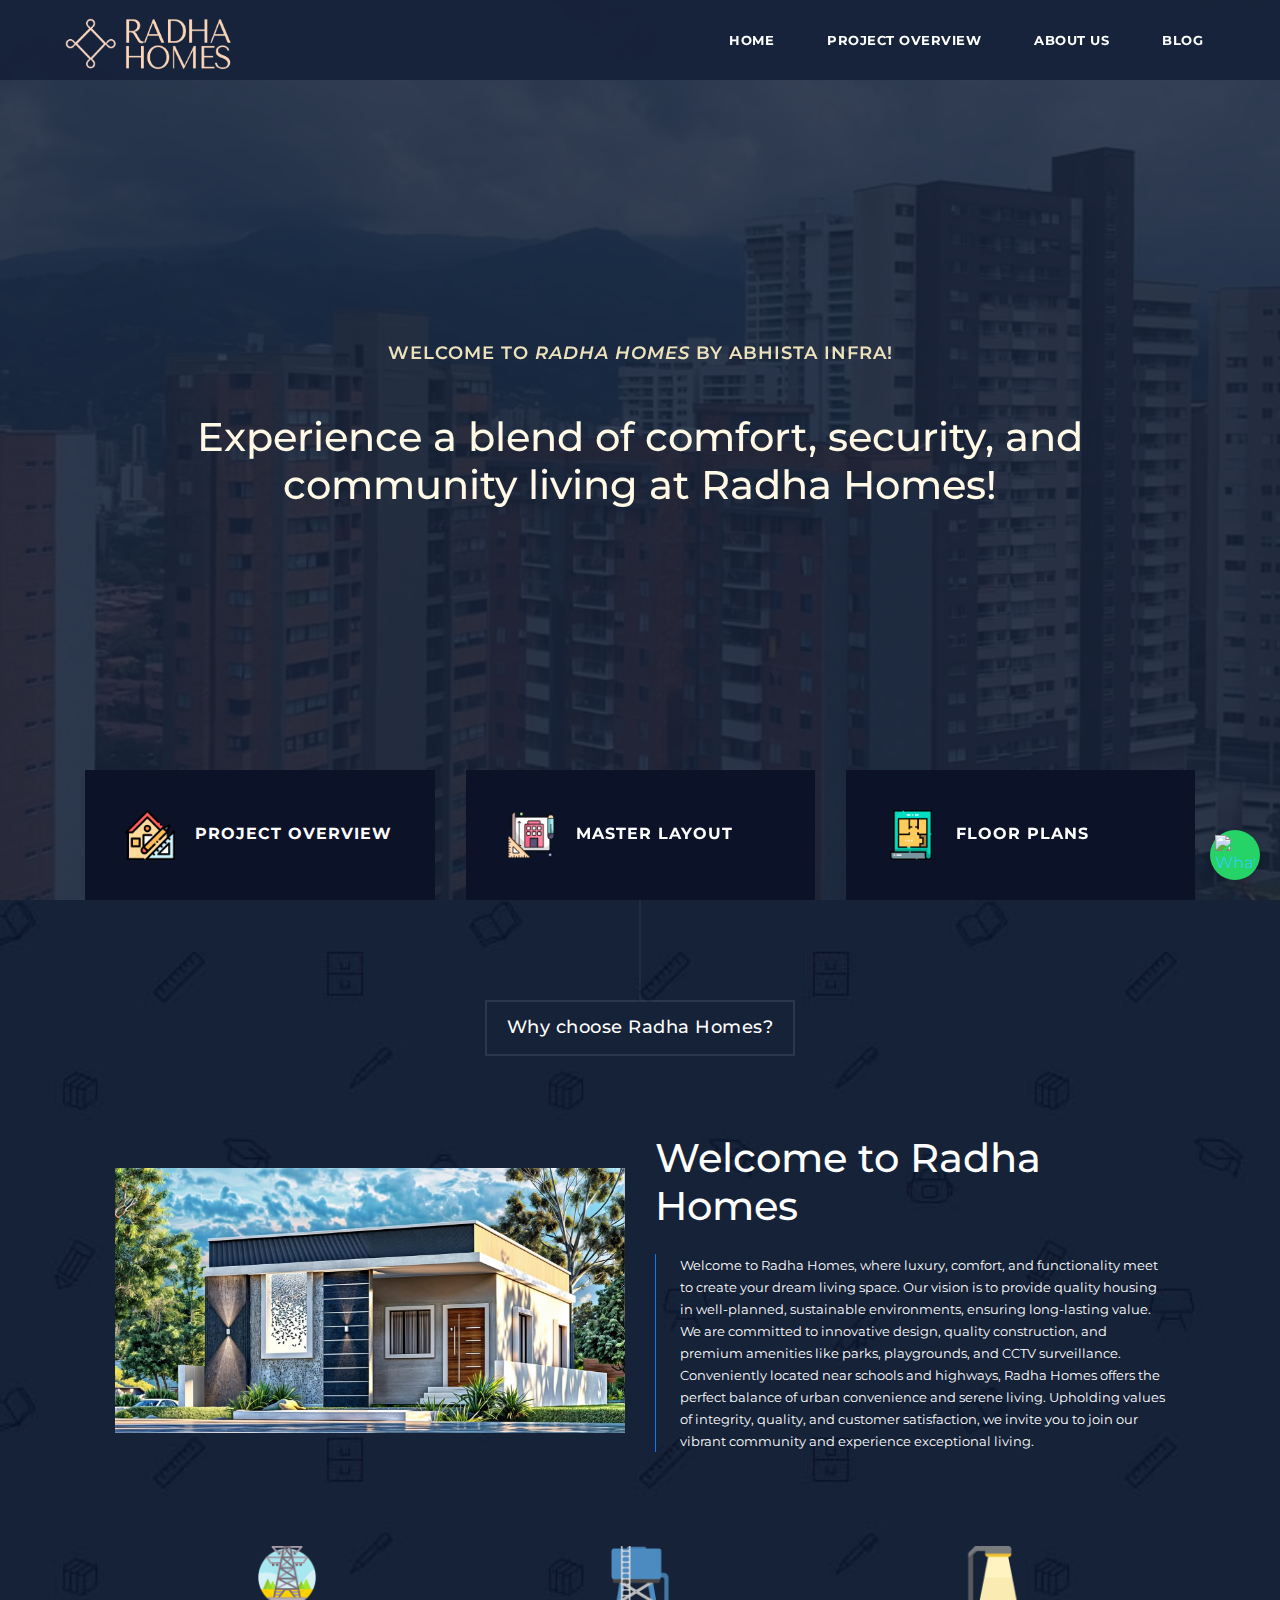
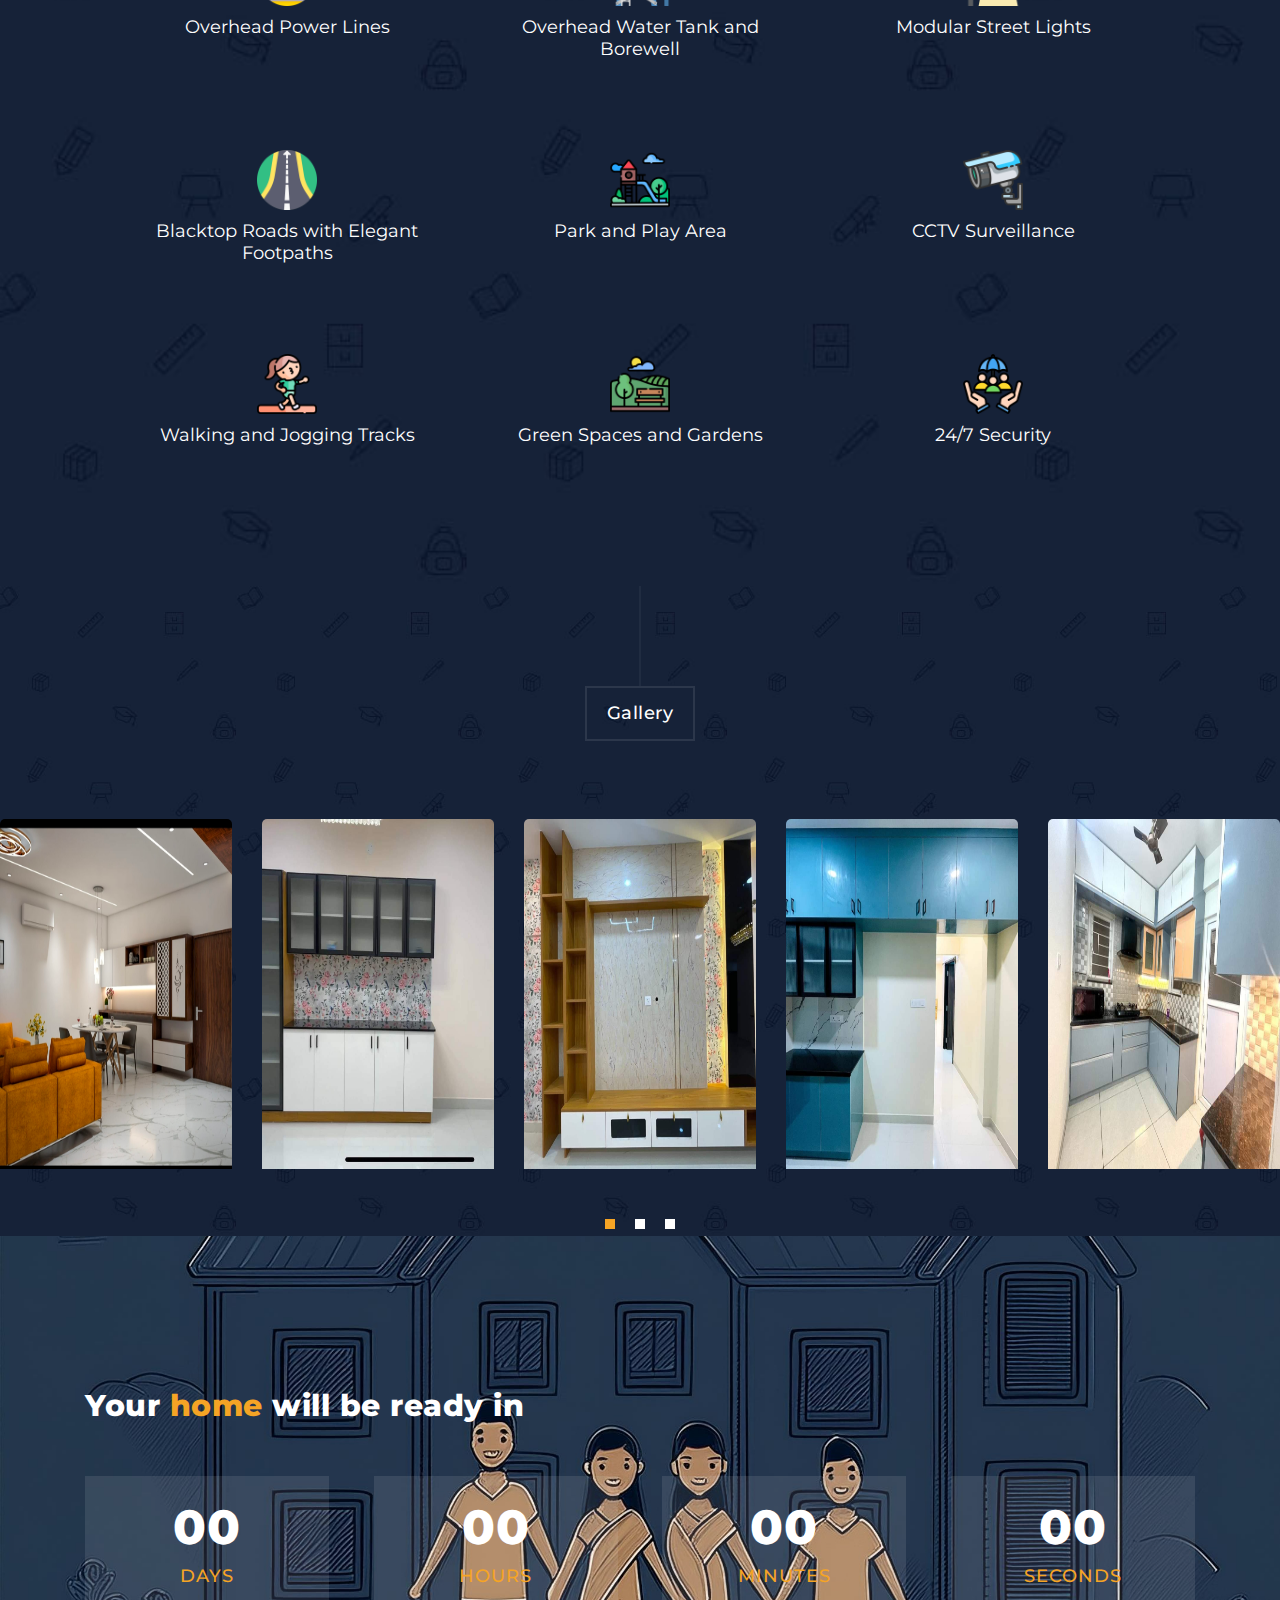
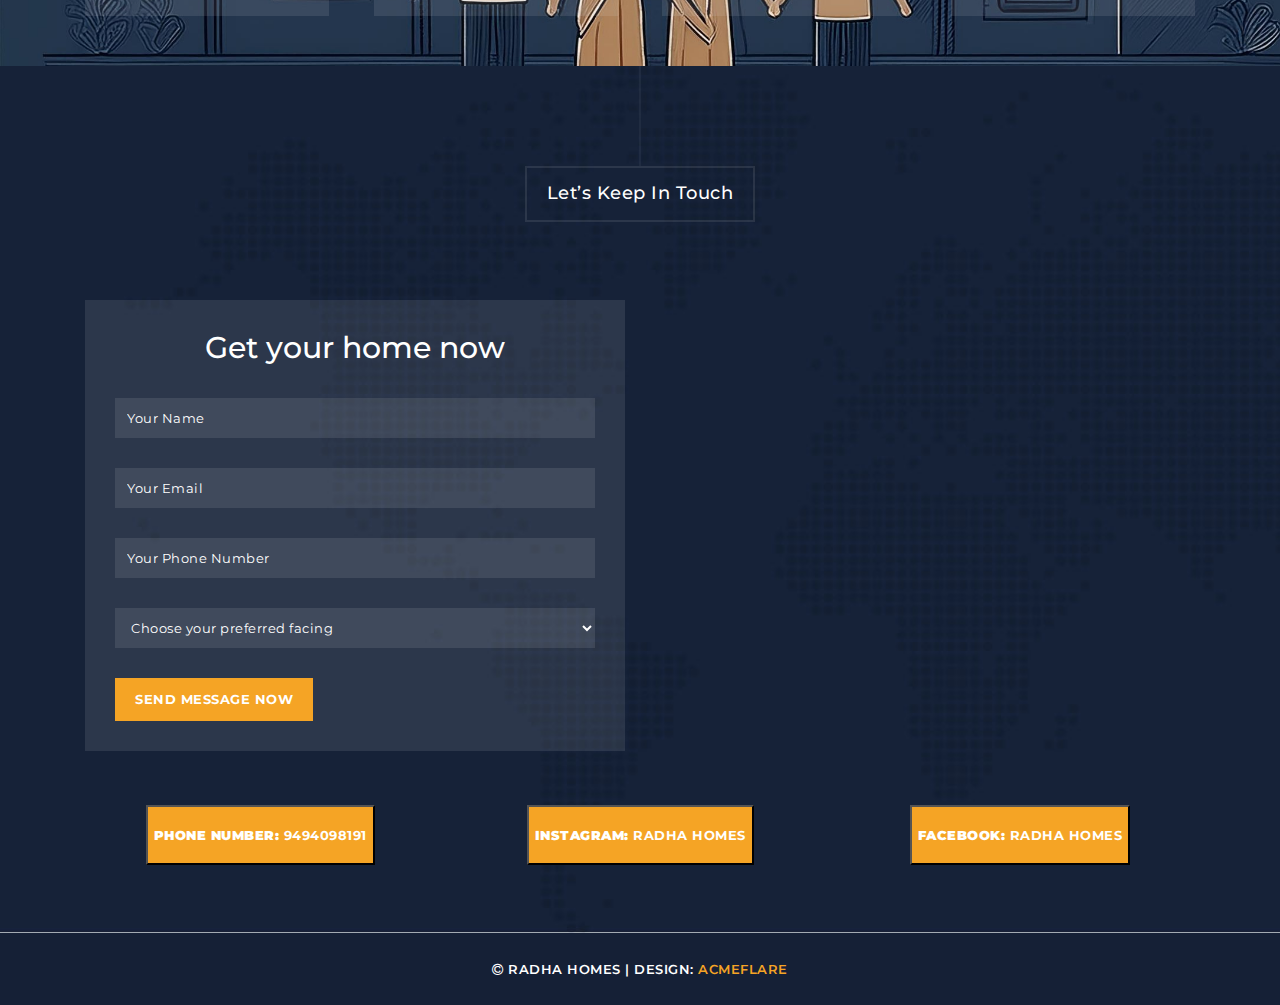
==== commit 564409ef: "7" ====
--- a/index.html
+++ b/index.html
@@ -34,7 +34,9 @@
   <!--header-->
   <header class="main-header clearfix" role="header">
     <div class="logo">
-      <a style="color: #eee2bc;" href="#">Radha Homes</a>
+      <a  href="#">
+        <img style="width: 100%; height: 60px;" src="assets/images/logo.png" alt="">
+      </a>
     </div>
     <a href="#menu" class="menu-link"><i class="fa fa-bars"></i></a>
     <nav id="menu" class="main-nav" role="navigation">
--- a/assets/css/templatemo-grad-school.css
+++ b/assets/css/templatemo-grad-school.css
@@ -166,7 +166,7 @@
 
 @media screen and (max-width: 1050px) {
   .main-header .logo {
-      padding-left: 30px!important;
+      padding-left: 30!important;
   }
 
   .main-menu {
@@ -1480,6 +1480,20 @@
     background-color: #172238;
     padding-bottom: 20px;
 }
+section.master {
+  background-image: url(../images/master.jpg);
+  background-repeat: no-repeat;
+  background-size: cover;
+  background-color: #172238;
+  padding-bottom: 20px;
+}
+section.floor {
+  background-image: url(../images/floor.jpg);
+  background-repeat: no-repeat;
+  background-size: cover;
+  background-color: #172238;
+  padding-bottom: 20px;
+}
 
 
 section.contact form {
